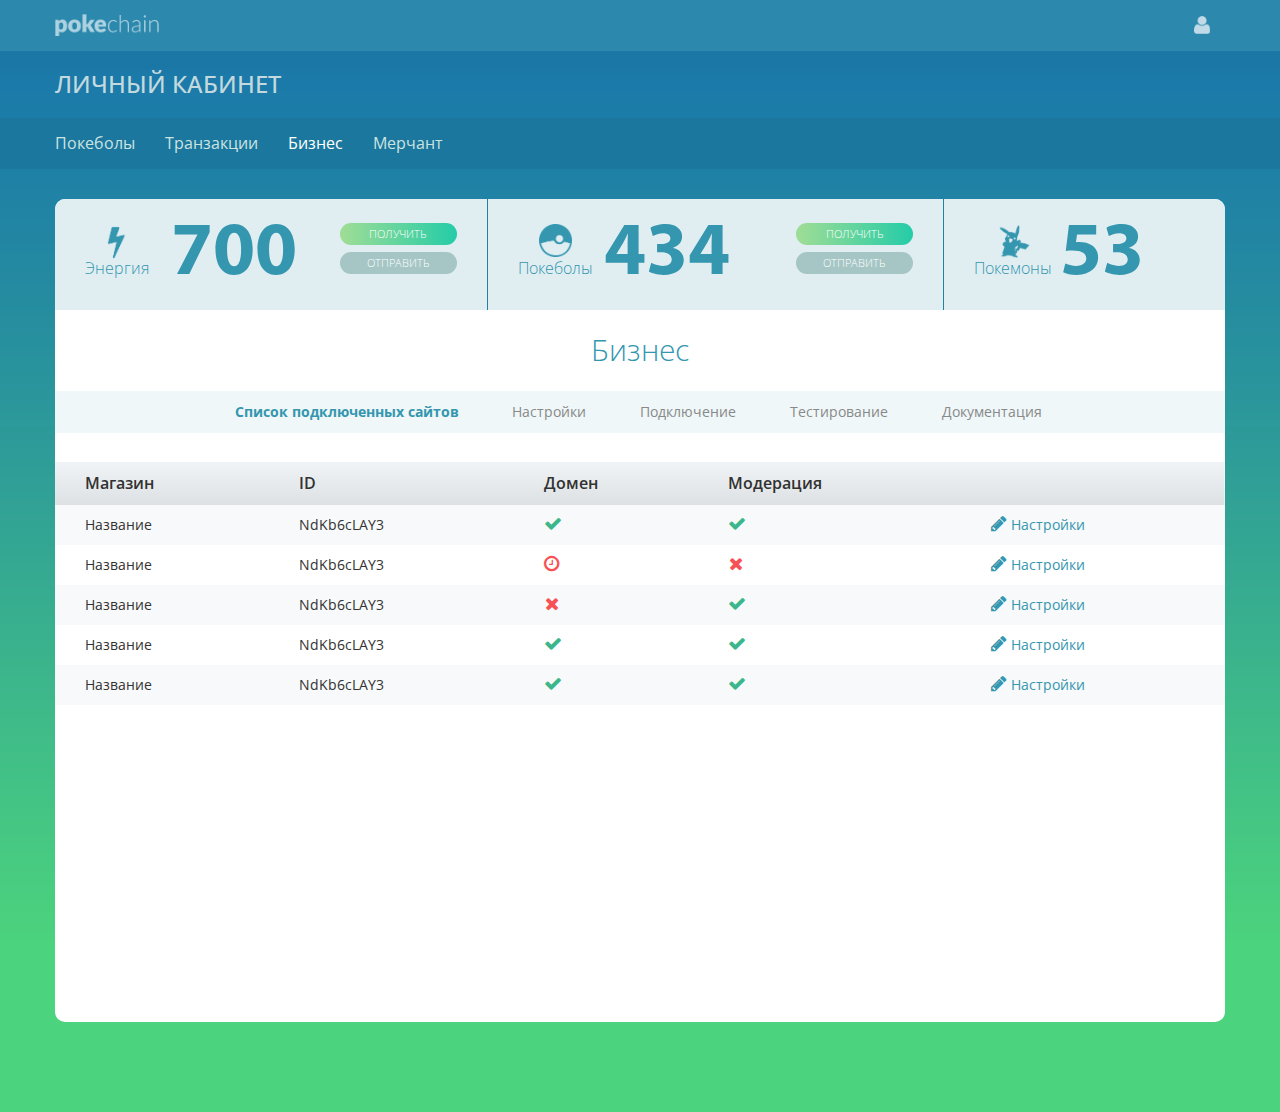
==== buisness.html @ 420d31dc "add to repo" ====
<!DOCTYPE html>
<html lang="ru">
<head>
  <meta charset="utf-8">
  <meta http-equiv="X-UA-Compatible" content="IE=edge">
  <title>Web-page</title>
  <!-- styles -->
  <link href="https://netdna.bootstrapcdn.com/font-awesome/4.3.0/css/font-awesome.min.css" rel="stylesheet" type="text/css" media="all">
  <link rel="stylesheet" type="text/css" href="plugins/SlickSlider/slick/slick.css"/>
  <link href="plugins/BootstrapSelect/bootstrap-select.css" rel="stylesheet">
  <link href="css/bootstrap.css" rel="stylesheet">
  <link href="css/style.css" rel="stylesheet">
  <link href="css/media.css" rel="stylesheet">
  <link href="css/font-awesome.css" rel="stylesheet">
  <link href='https://fonts.googleapis.com/css?family=Open+Sans:300,300italic,800italic,800,700italic,700,600italic,600,400italic,400|Open+Sans+Condensed:300,300italic,700&subset=latin,cyrillic' rel='stylesheet' type='text/css'>
  <!-- scripts -->
  <script src="https://ajax.googleapis.com/ajax/libs/jquery/1.11.2/jquery.min.js"></script>
  <script src="js/bootstrap.js"></script>
  <script src="plugins/SlickSlider/slick/slick.js"></script>
  <script src="plugins/BootstrapSelect/bootstrap-select.js" type="text/javascript"></script>
 
</head>
<body>
  <div class="wrapper">
    <div class="content">
      <div class="navbar navbar-inverse navbar-fixed-top">
        <div class="container">
          <div class="navbar-header">
            <a class="navbar-brand" href="index.html"></a>
            <button type="button" class="navbar-toggle" data-toggle="collapse" data-target="#responsive-menu">
              <span class="icon-bar"></span>
              <span class="icon-bar"></span>
              <span class="icon-bar"></span>
            </button>
          </div>
          <div class="user-nt">
            <a href="#" class="user"></a>
          </div>
          <div class="collapse navbar-collapse" id="responsive-menu">
            <ul class="nav navbar-nav">
              <li class="hidden-sm hidden-md hidden-lg">
                <a href="pokeballs.html">Покеболы</a>
              </li>
              <li class="hidden-sm hidden-md hidden-lg">
                <a href="transactions.html">Транзакции</a>
              </li>
              <li class="hidden-sm hidden-md hidden-lg">
                <a class="active" href="buisness.html">Бизнес</a>
              </li>
              <li class="hidden-sm hidden-md hidden-lg">
                <a href="merchant.html">Мерчант</a>
              </li>
              <hr class="hidden-sm hidden-md hidden-lg">
              <li>
                <a href="conditions.html">Условия</a>
              </li>
              <li>
                <a href="contacts.html">Контакты</a>
              </li>
            </ul>
          </div>

        </div>
      </div>

      <!-- admin-menu -->
     <div class="admin-menu">
        <div class="title-main">
          <div class="container">
            <div class="row">
              <div class="header-cabinet">
                <h1>Личный кабинет</h1>
              </div>
            </div>
          </div>
        </div>

        <div class="bottom-menu-area hidden-xs">
          <div class="container">
            <div class="row">
              <ul>
                <li>
                  <a href="pokeballs.html">Покеболы</a>
                </li>
                <li>
                  <a href="transactions.html">Транзакции</a>
                </li>
                <li>
                  <a class="active" href="buisness.html">Бизнес</a>
                </li>
                <li>
                  <a href="merchant.html">Мерчант</a>
                </li>

              </ul>
            </div>
          </div>
        </div>
      </div>
      <!-- admin-menu -->

      <div class="container">
        <div class="row content-area">
          <!-- main-panel -->
          <div class="main-panel">
             <!-- mobile-only-panel -->
            <div id="mobile-area" class="mobile-area-css no-active-menu hidden-sm hidden-md hidden-lg">
              <ul  class="nav nav-pills">
                <li class="active rty1">
                  <a  href="#1a" data-toggle="tab">
	                  <p class="en1">700</p>
	                  <span>Энергия</span>
                  </a>
                </li>
                <li  class="rty2">
                  <a href="#2a" data-toggle="tab">
	                   <p class="en2">4</p>
	                  <span>Покеболы</span>
                  </a>
                </li>
                <li class="rty3">
                  <a href="#3a" data-toggle="tab"  class="rty3">
	                   <p class="en3">53</p>
	                  <span>Покемоны</span>
                  </a>
                </li>

              </ul>
            </div>
            

            <!-- mobile-only-panel -->
            <!-- desktop-only-panel -->
            <div class="hidden-xs">
              <div class="main-area-1">
                <div class="number-block">
                  <div class="icon-panel energy">
                    <span>Энергия</span>
                  </div>
                  <div class="number">700</div>
                </div>
                <div class="panel-right-buttons">
                  <a href="#" class="button-g" data-toggle="modal" data-target="#energyModalGetSuccess">Получить</a>
                  <a href="#" class="button-n" data-toggle="modal" data-target="#energyModalSendSuccess">Отправить</a>
                </div>
              </div>
              <div class="main-area-2">
                <div class="number-block">
                  <div class="icon-panel poketball">
                    <span>Покеболы</span>
                  </div>
                  <div class="number">434</div>
                </div>
                <div class="panel-right-buttons">
                 <a href="#" class="button-g" data-toggle="modal" data-target="#energyModalGetSuccessP">Получить</a>
                  <a href="#" class="button-n" data-toggle="modal" data-target="#energyModalSendSuccessP">Отправить</a>
                </div>
              </div>
              <div class="main-area-3">
                <div class="number-block">
                  <div class="icon-panel pokemon">
                    <span>Покемоны</span>
                  </div>
                  <div class="number">53</div>
                </div>
              </div>

            </div>
            <!-- desktop-only-panel --> </div>
          <!-- main-panel -->
          <!-- main-content -->
          <div class="main-content">
            <h2>Бизнес</h2>
            <!-- content-page -->
            <div class="content-page-buisness">
              <div class="buisness-panel">
                <div id="tabs-buisness">
                  <ul class="nav nav-tabs">
                    <li class="active">
                      <a  href="#1" data-toggle="tab">Список подключенных сайтов</a>
                    </li>
                    <li>
                      <a href="#2" data-toggle="tab">Настройки</a>
                    </li>
                    <li>
                      <a href="#3" data-toggle="tab">Подключение</a>
                    </li>
                    <li>
                      <a href="#4" data-toggle="tab">Тестирование</a>
                    </li>
                    <li>
                      <a href="#5" data-toggle="tab">Документация</a>
                    </li>
                  </ul>

                  <div class="tab-content ">
                    <div class="tab-pane active" id="1">
                      <div class="table-scroll-mobile">
                        <table class="table sites-tab">
                          <thead>
                            <tr>
                              <th>Магазин</th>
                              <th>ID</th>
                              <th>Домен</th>
                              <th>Модерация</th>
                              <th></th>
                            </tr>
                          </thead>
                          <tbody>
                            <tr>
                              <td>Название</td>
                              <td>NdKb6cLAY3</td>
                              <td> <i class="fa fa-check" aria-hidden="true"></i>
                              </td>
                              <td> <i class="fa fa-check" aria-hidden="true"></i>
                              </td>
                              <td>
                                <a href="#" class="settings">Настройки</a>
                              </td>
                            </tr>
                            <tr>
                              <td>Название</td>
                              <td>NdKb6cLAY3</td>
                              <td>
                                <i class="fa fa-clock-o" aria-hidden="true"></i>
                              </td>
                              <td>
                                <i class="fa fa-times" aria-hidden="true"></i>
                              </td>
                              <td>
                                <a href="#" class="settings">Настройки</a>
                              </td>
                            </tr>
                            <tr>
                              <td>Название</td>
                              <td>NdKb6cLAY3</td>
                              <td>
                                <i class="fa fa-times" aria-hidden="true"></i>
                              </td>
                              <td>
                                <i class="fa fa-check" aria-hidden="true"></i>
                              </td>
                              <td>
                                <a href="#" class="settings">Настройки</a>
                              </td>
                            </tr>
                            <tr>
                              <td>Название</td>
                              <td>NdKb6cLAY3</td>
                              <td>
                                <i class="fa fa-check" aria-hidden="true"></i>
                              </td>
                              <td>
                                <i class="fa fa-check" aria-hidden="true"></i>
                              </td>
                              <td>
                                <a href="#" class="settings">Настройки</a>
                              </td>
                            </tr>
                            <tr>
                              <td>Название</td>
                              <td>NdKb6cLAY3</td>
                              <td>
                                <i class="fa fa-check" aria-hidden="true"></i>
                              </td>
                              <td>
                                <i class="fa fa-check" aria-hidden="true"></i>
                              </td>
                              <td>
                                <a href="#" class="settings">Настройки</a>
                              </td>
                            </tr>
                          </tbody>
                        </table>
                      </div>
                    </div>
                    <div class="tab-pane" id="2">
                      <div class="form-tab">
                        <form action="">
                          <div class="row">

                            <div class="form-area-tag">
                              <div class="col-md-12 col-sm-12 col-xs-12">
                                <label for="">Описание магазина</label>
                                <textarea class="form-control" name="" id="" cols="30" rows="10"></textarea>
                              </div>
                            </div>
                            <div class="form-area-tag">
                              <div class="col-md-6 col-sm-6 col-xs-12">
                                <label for="">Язык</label>
                                <select class="selectpicker form-control">
                                  <option>Русский</option>
                                  <option>English</option>
                                </select>
                              </div>
                            </div>
                            <div class="form-area-tag">
                              <div class="col-md-6 col-sm-6 col-xs-12">
                                <label for="">ID</label>
                                <input type="text" class="form-control"></div>
                            </div>
                            <div class="form-area-tag">
                              <div class="col-md-6 col-sm-6 col-xs-12">
                                <label for="">Название</label>
                                <input type="text" class="form-control"></div>
                            </div>
                            <div class="form-area-tag">
                              <div class="col-md-6 col-sm-6 col-xs-12">
                                <label for="">Секретный ключ</label>
                                <input type="text" class="form-control"></div>
                            </div>
                            <div class="form-area-tag">
                              <div class="col-md-12 col-sm-12 col-xs-12">
                                <label for="">Домен</label>
                                <input type="text" class="form-control"></div>
                            </div>
                            <div class="form-area-tag">
                              <div class="col-md-12 col-sm-12 col-xs-12">
                                <label for="">URL успешной оплаты</label>
                                <input type="text" class="form-control"></div>
                            </div>
                            <div class="form-area-tag">
                              <div class="col-md-12 col-sm-12 col-xs-12">
                                <label for="">URL неуспешной оплаты</label>
                                <input type="text" class="form-control"></div>
                            </div>
                            <div class="form-area-tag">
                              <div class="col-md-12 col-sm-12 col-xs-12">
                                <label for="">URL обраотчика</label>
                                <input type="text" class="form-control"></div>
                            </div>

                            <div class="col-md-12 col-sm-12 col-xs-12">

                              <div class="form-area-buttons">
                                <div class="col-md-12 col-sm-12 col-xs-12">
                                  <button type="submit" class="btn btn-primary">Применить изменения</button>
                                  <button type="submit" class="btn btn-primary">Отмена</button>
                                </div>
                              </div>

                            </div>

                          </div>
                        </form>
                      </div>
                    </div>
                    <div class="tab-pane" id="3">
                      <div class="form-tab">
                        <form action="">
                          <div class="row">
                            <div class="form-area-tag">
                              <div class="col-md-12 col-sm-12 col-xs-12">
                                <h3>Подключение</h3>
                              </div>
                            </div>

                            <div class="form-area-tag">
                              <div class="col-md-12 col-sm-12 col-xs-12">
                                <label for="">
                                  Название
                                  <span>*</span>
                                </label>
                                <input type="text" class="form-control"></div>
                            </div>

                            <div class="form-area-tag">
                              <div class="col-md-12 col-sm-12 col-xs-12">
                                <label for="">
                                  Секретный ключ
                                  <span>*</span>
                                </label>
                                <input type="text" class="form-control"></div>
                            </div>

                            <div class="form-area-tag">
                              <div class="col-md-12 col-sm-12 col-xs-12">
                                <label for="">
                                  Домен
                                  <span>*</span>
                                </label>
                                <input type="text" class="form-control"></div>
                            </div>

                            <div class="form-area-buttons  btn-add-shop">
                              <div class="col-md-12 col-sm-12 col-xs-12">
                                <button type="submit" class="btn btn-primary">+ добавить магазин</button>

                              </div>
                            </div>

                          </div>
                        </form>
                      </div>
                    </div>
                    <div class="tab-pane" id="4">
                      <div class="form-tab">
                        <form action="">
                          <div class="row">
                            <div class="form-area-tag">
                              <div class="col-md-12 col-sm-12 col-xs-12">
                                <h3>Генерация подписи</h3>
                              </div>
                            </div>

                            <div class="form-area-tag">
                              <div class="col-md-6 col-sm-6 col-xs-12">
                                <label for="">
                                  ID
                                  <span>*</span>
                                </label>
                                <input type="text" class="form-control"></div>
                            </div>

                            <div class="form-area-tag">
                              <div class="col-md-6 col-sm-6 col-xs-12">
                                <label for="">
                                  Сумма
                                  <span>*</span>
                                </label>
                                <input type="text" class="form-control"></div>
                            </div>

                            <div class="form-area-tag">
                              <div class="col-md-12 col-sm-12 col-xs-12">
                                <label for="">
                                  Описание платежа
                                  <span>*</span>
                                </label>
                                <input type="text" class="form-control"></div>
                            </div>

                            <div class="form-area-tag form-area-buttons  btn-add-shop">
                              <div class="col-md-6 col-sm-6 col-xs-12">

                                <button type="submit" class="btn btn-primary">Отправить</button>
                              </div>
                            </div>

                            <div class="form-area-tag br-shop">
                              <div class="col-md-12 col-sm-12 col-xs-12">
                                <h3>демонстрация работы вашего магазина</h3>
                              </div>
                            </div>
                            <div class="form-area-tag form-area-buttons  btn-add-shop">
                              <div class="col-md-6 col-sm-6 col-xs-12">

                                <button type="submit" class="btn btn-primary">Отправить</button>
                              </div>
                            </div>
                          </div>
                        </form>
                      </div>
                    </div>

                    <div class="tab-pane" id="5">
                      <div class="form-tab">
                        <form action="">
                          <div class="row">
                            <div class="form-area-tag">
                              <div class="col-md-12 col-sm-12 col-xs-12">
                                <h3>Заголовок h2</h3>
                                <h4>Заголовок h3</h4>
                                <p>Текст. Есть много вариантов Lorem Ipsum, но большинство из них имеет не всегда приемлемые модификации, например, юмористические вставки или слова, которые даже отдалённо не напоминают латынь. Если вам нужен Lorem Ipsum для серьёзного проекта, вы наверняка не хотите какой-нибудь шутки, скрытой в середине абзаца. 
                                </p>
                              </div>
                            </div>

                            <div class="form-area-tag">
                              <div class="col-md-12 col-sm-12 col-xs-12">
                                <h3>Код</h3>
                                <code>
<<span class="pun">?</span>php <br>
$color = "red"; <br>
echo "My car is " . $color . "<br>";
echo "My house is " . $COLOR . "<br>";
echo "My boat is " . $coLOR . "<br>";
?></code>
                              </div>
                            </div>

                          </div>
                        </form>
                      </div>
                    </div>
                  </div>
                </div>
              </div>
            </div>
            <!-- content-page --> </div>
          <!-- main-content --> </div>
      </div>
    </div>
    <div class="footer"></div>

  </div>

  <!-- инициализация скриптов -->
  <script src="js/scripts.js" type="text/javascript"></script>
  <!-- инициализация скриптов -->




  <!-- modal Pokemons -->
  <div class="modal fade" id="ModalPokemons" tabindex="-1" role="dialog" aria-labelledby="ModalPokemons" aria-hidden="true">
    <div class="modal-dialog big-modal">
      <div class="modal-content">
        <div class="modal-header">
          <button type="button" class="close" data-dismiss="modal" aria-hidden="true">&times;</button>
          <h4 class="modal-title" id="myModalLabel">Ваши покемоны</h4>
        </div>
        <div class="modal-body">
          <div class="pokemon-modal-area">
            <ul>
              <li>
                <img src="img/pokemon.png" alt="">
                <p>Pokemon name</p>
              </li>
              <li>
                <img src="img/pokemon.png" alt="">
                <p>Pokemon name</p>
              </li>
              <li>
                <img src="img/pokemon.png" alt="">
                <p>Pokemon name</p>
              </li>
              <li>
                <img src="img/pokemon.png" alt="">
                <p>Pokemon name</p>
              </li>
              <li>
                <img src="img/pokemon-shadow.png" alt=""></li>
              <li>
                <img src="img/pokemon-shadow.png" alt=""></li>
              <li>
                <img src="img/pokemon-shadow.png" alt=""></li>
              <li>
                <img src="img/pokemon-shadow.png" alt=""></li>
              <li>
                <img src="img/pokemon-shadow.png" alt=""></li>
              <li>
                <img src="img/pokemon-shadow.png" alt=""></li>
              <li>
                <img src="img/pokemon-shadow.png" alt=""></li>
              <li>
                <img src="img/pokemon-shadow.png" alt=""></li>
            </ul>
          </div>
        </div>
      </div>
    </div>
  </div>
  <!-- modal Pokemons -->

  <!-- modal получить энергию успешно отправлено -->
  <div class="modal fade" id="energyModalGetSuccess" tabindex="-1" role="dialog" aria-labelledby="energyModalGet" aria-hidden="true">
    <div class="modal-dialog middle-modal">
      <div class="modal-content">
        <div class="modal-header">
          <button type="button" class="close" data-dismiss="modal" aria-hidden="true">&times;</button>
          <h4 class="modal-title" id="myModalLabel">Получить энергию</h4>
        </div>
        <div class="modal-body">
          <form action="">
            <div class="modal-form">
              <h6>Введите 20-значный код</h6>
              <div class="input-modlal-area">
                <input type="text" class="oval-input w100-input" placeholder="ххххх-ххххх-ххххх-ххххх"></div>

              <div class="enter-modal">
                <button class="btn btn-primary">Отправить</button>
              </div>
              <div class="notification-area notification-success">
                <p>
                  Вы получили
                  <span>500</span>
                  энергии
                </p>
              </div>
            </div>
          </form>
        </div>
      </div>
    </div>
  </div>
  <!-- modal получить энергию успешно отправлено -->

  <!-- modal отправить энергию успешно отправлено -->
  <div class="modal fade" id="energyModalSendSuccess" tabindex="-1" role="dialog" aria-labelledby="energyModalSendSuccess" aria-hidden="true">
    <div class="modal-dialog middle-modal">
      <div class="modal-content">
        <div class="modal-header">
          <button type="button" class="close" data-dismiss="modal" aria-hidden="true">&times;</button>
          <h4 class="modal-title" id="myModalLabel">Отправить энергию</h4>
        </div>
        <div class="modal-body">
          <div class="form-merchant">
            <form action="">
              <input type="text" class="form-control" placeholder="Сумма">
              <button class="btn btn-primary">Сгенерировать</button>
              <div class="clearfix"></div>
              <div class="notification-area notification-success">
                <p>Ваш код</p> <strong>ХХХХХ-ХХХХХ-ХХХХХ-ХХХХХ</strong>
              </div>
            </form>
          </div>
        </div>
      </div>
    </div>
  </div>

  <!-- modal отправить энергию  успешно отправлено -->
  
  
  
  
    <!-- modal получить покеболы успешно отправлено -->
  <div class="modal fade" id="energyModalGetSuccessP" tabindex="-1" role="dialog" aria-labelledby="energyModalGetP" aria-hidden="true">
    <div class="modal-dialog middle-modal">
      <div class="modal-content">
        <div class="modal-header">
          <button type="button" class="close" data-dismiss="modal" aria-hidden="true">&times;</button>
          <h4 class="modal-title" id="myModalLabel">Получить покеболы</h4>
        </div>
        <div class="modal-body">
          <form action="">
            <div class="modal-form">
              <h6>Введите 20-значный код</h6>
              <div class="input-modlal-area">
                <input type="text" class="oval-input w100-input" placeholder="ххххх-ххххх-ххххх-ххххх"></div>

              <div class="enter-modal">
                <button class="btn btn-primary">Отправить</button>
              </div>
              <div class="notification-area notification-success">
                <p>
                  Вы получили
                  <span>500</span>
                  покеболов
                </p>
              </div>
            </div>
          </form>
        </div>
      </div>
    </div>
  </div>
  <!-- modal получить покеболы успешно отправлено -->

  <!-- modal отправить покеболы  успешно отправлено -->
  <div class="modal fade" id="energyModalSendSuccessP" tabindex="-1" role="dialog" aria-labelledby="energyModalSendSuccessP" aria-hidden="true">
    <div class="modal-dialog middle-modal">
      <div class="modal-content">
        <div class="modal-header">
          <button type="button" class="close" data-dismiss="modal" aria-hidden="true">&times;</button>
          <h4 class="modal-title" id="myModalLabel">Отправить покеболы</h4>
        </div>
        <div class="modal-body">
          <div class="form-merchant">
            <form action="">
              <input type="text" class="form-control" placeholder="Сумма">
              <button class="btn btn-primary">Сгенерировать</button>
              <div class="clearfix"></div>
              <div class="notification-area notification-success">
                <p>Ваш код</p> <strong>ХХХХХ-ХХХХХ-ХХХХХ-ХХХХХ</strong>
              </div>
            </form>
          </div>
        </div>
      </div>
    </div>
  </div>

  <!-- modal отправить покеболы  успешно отправлено -->
  

  <!-- modal вход -->
  <div class="modal fade" id="enterModal" tabindex="-1" role="dialog" aria-labelledby="enterModal" aria-hidden="true">
    <div class="modal-dialog">
      <div class="modal-content">
        <div class="modal-header">
          <button type="button" class="close" data-dismiss="modal" aria-hidden="true">&times;</button>
          <h4 class="modal-title" id="myModalLabel">Войти</h4>
        </div>
        <div class="modal-body">
          <div class="modal-form">
            <form action="">
              <div class="input-modlal-area">
                <input type="text" class="oval-input" placeholder="Имя"></div>
              <div class="input-modlal-area">
                <input type="password" class="oval-input" placeholder="Пароль"></div>
              <div class="enter-modal">
                <button class="btn btn-primary">Войти</button>
              </div>
            </form>
          </div>
        </div>
      </div>
    </div>
  </div>
  <!-- modal вход -->
</body>
</html>
---- css/style.css ----
@import 'https://fonts.googleapis.com/css?family=Open+Sans:300,300i,400,400i,600,600i,700,700i&subset=cyrillic';

@font-face {
    font-family: "MyriadProBold";
    src: url("../fonts/MyriadProBold/MyriadProBold.eot");
    src: url("../fonts/MyriadProBold/MyriadProBold.eot?#iefix")format("embedded-opentype"),
    url("../fonts/MyriadProBold/MyriadProBold.woff") format("woff"),
    url("../fonts/MyriadProBold/MyriadProBold.ttf") format("truetype");
    font-style: normal;
    font-weight: normal;
}


/* bootstrap hack:fix content width inside hidden tabs */
.tab-content > .tab-pane:not(.active), 
.pill-content > .pill-pane:not(.active) {
  display: block;
  height: 0;
  overflow-y: hidden;
} /* bootstrap hack end */


::-webkit-input-placeholder {color:#848484 !important;}
::-moz-placeholder          {color:#848484 !important;}/* Firefox 19+ */
:-moz-placeholder           {color:#848484 !important;}/* Firefox 18- */
:-ms-input-placeholder      {color:#848484 !important;}

* {
    position: relative;
    margin: 0;
    padding: 0;
}

a:focus {
    outline: none;
}

textarea{
    max-width: 100%;
}

.text-right{
    text-align: right;
}

table{
    width: 100%;
}

label span{
    color: #f85155;
}

html,
body {
  height: 100%;
}
.wrapper {
  position: relative;
  min-height: 100%;
}
.content {
  padding-bottom: 90px;
}
.footer {
  position: absolute;
  left: 0;
  bottom: 0;
  width: 100%;
  height: 80px;
}


.left-panel {
    background: #f0f0f0;
    width: 247px;
    position: fixed;
    vertical-align: top;
    padding: 0 0 67px;
    z-index: 300;
    top: 0;
    height: 100%;
}


ul.pagination-area  {
    padding: 0;
    margin: 0;
    list-style: none;
    text-align: center;
    display: block;
    font-size: 0; 
    float: none;
}

.pagination-area li {
    padding: 3px 8px;
    margin: 0 0px;
    font-size: 16px;
    display: inline-block;
    vertical-align: middle;
    color: #7d7d7d;
    float: none;
    border-radius: 5px;
}

ul.pagination-area {
    margin-top: 10px;
}


.pagination-area li.active{
    background: #eeeeee;
    font-weight: 600;
}

.all-icons i {
    margin-left: -5px;
}

.pagination-area li a{
     color: #7d7d7d;
}


.navbar-inverse {
    background-color: #2d88ae;
    border-color: #2d88ae;
}

.navbar-brand{
    width: 104px;
    height: 22px;
    background: url(../img/logo.png) 0 0 no-repeat;
    background-size: contain;
}

li{
    list-style: none;

}

body{
background: url(../img/bg.png) 0 0 repeat-x;
}


html, body{
    height: 100%;
    font-family: 'Open Sans', sans-serif !important;

}

a.navbar-brand {
    margin-top: 14px;
}


.header-cabinet h1{
    text-transform: uppercase;
    font-size: 24px;
    color: #c3d9de;
}

.header-cabinet {
    margin-top: 0;
    margin-bottom: 21px;
}

.content {
    padding-top: 51px;
}

.bottom-menu-area li{
    float: left;
    color: #fff;
}

.bottom-menu-area li a{
    color: #cbe4e2;
}

.bottom-menu-area ul {
    padding-left: 0;
}

.bottom-menu-area ul li{
    margin-right: 30px;
}

.navbar-nav {
    float: right;
    margin: 0;
}

.navbar-inverse .navbar-nav > li > a {
    color: #fff;
    text-transform: uppercase;
}

body .navbar-fixed-top .user {
    width: 16px;
    height: 18px;
    background: url(../img/user.png) 0 0 no-repeat;
    margin-top: 16px;
    margin-left: 20px;
    background-size: cover;
    display: block;
    padding: 0;
}

.bottom-menu-area {
    background: #1b779d;
    padding: 14px;
    font-size: 16px;
    margin-bottom: 30px;
}

a{
	text-decoration: none !important;
}

a:hover{
	opacity: 0.7;
}

.content-area {
    background: #fff;
    border-radius: 10px;
    margin-top: 0px;
    padding-bottom: 35px;
}

.bottom-menu-area li a.active{
color: #fff;
}

.main-panel {
    background: #e0eef2;
    border-radius: 10px 10px 0 0;
    overflow: hidden;
}

.icon-panel {
    font-size: 16px;
    font-weight: 300;
    float: left;
    margin-top: 28px;
    color: #3496AF;
}
.icon-panel span{
      width: 79px;
    overflow: hidden;
    text-overflow: ellipsis;
    white-space: nowrap;
    display: block;  
}


.energy:before {
    content: '';
    position: absolute;
    background: url(../img/p1.png) 0 0 no-repeat;
    width: 33px;
    height: 38px;
    background-size: contain;
    margin-top: -31px;
    margin-left: 15px;
}

.poketball:before {
    content: '';
    position: absolute;
    background: url(../img/p2.png) 0 0 no-repeat;
    width: 33px;
    height: 36px;
    background-size: contain;
    margin-top: -33px;
    margin-left: 21px;
}

.pokemon:before {
    content: '';
    position: absolute;
    background: url(../img/p3.png) 0 0 no-repeat;
    width: 33px;
    height: 38px;
    background-size: contain;
    margin-top: -32px;
    margin-left: 24px;
}

.main-area-1, .main-area-2, .main-area-3{
    padding: 30px;
    float: left;
}

.main-area-1 {
    width: 37%;
    border-right: 1px solid #1f82a5;
}

.main-area-2 {
    width: 39%;
    border-right: 1px solid #1f82a5;
}

.number {
    font-size: 76px;
    font-family: "MyriadProBold";
    color: #3496af;
    float: left;
    margin-top: -28px;
    margin-left: 7px;
    height: 77px;
}

.number-block{
    float: left;
}

.panel-right-buttons .button-g {
    width: 117px;
    height: 22px;
    background-color: #3BA18B;
    background-image: -moz-linear-gradient(left, #A0DD95 0%, #24CCA8 100%);
    background-image: -o-linear-gradient(left, #A0DD95 0%, #24CCA8 100%);
    background-image: -webkit-linear-gradient(left, #A0DD95 0%, #24CCA8 100%);
    background-image: linear-gradient(to right, #A0DD95 0%, #24CCA8 100%);
    -moz-border-radius: 11px;
    -webkit-border-radius: 11px;
    border-radius: 11px;
    display: block;
    font-size: 11px;
    color: #fff;
    text-transform: uppercase;
    text-align: center;
    font-weight: 300;
    padding: 0 !important;
    margin: 0 !important;
    line-height: 21px;
}

.panel-right-buttons .button-n {
    width: 117px;
    height: 22px;
    background-color: #a5c6c5;
    -moz-border-radius: 11px;
    -webkit-border-radius: 11px;
    border-radius: 11px;
    display: block;
    font-size: 11px;
    color: #fff;
    text-transform: uppercase;
    text-align: center;
    font-weight: 300;
    padding: 0 !important;
    margin: 0 !important;
    line-height: 21px;
}

.panel-right-buttons{
    float: right;
}

.panel-right-buttons .button-g {
    margin-bottom: 7px !important;
    margin-top: -6px !important;
}

.main-content h2 {
    font-size: 30px;
    color: #3496af;
    text-align: center;
    font-weight: 300;
}



.button-g-big{
  width: 241px;
height: 42px;
background-color: #E2F1F0;
background-image: -moz-linear-gradient(left, #A0DD95 0%, #24CCA8 100%);
background-image: -o-linear-gradient(left, #A0DD95 0%, #24CCA8 100%);
background-image: -webkit-linear-gradient(left, #A0DD95 0%, #24CCA8 100%);
background-image: linear-gradient(to right, #A0DD95 0%, #24CCA8 100%);
-moz-border-radius: 20px;
-webkit-border-radius: 20px;
border-radius: 20px;
    display: block;
    font-size: 16px;
    color: #fff;
    text-transform: uppercase;
    text-align: center;
    font-weight: 300;
    padding: 0 !important;
    margin: 0 auto !important;
    line-height: 38px; 
    cursor: pointer; 
}


.button-g-big:hover, .button-g-big:focus{
    color: #fff;
}


.content-area{
    min-height: 823px;
}

.bottom-menu-area ul li:last-child{
    margin-right: 0;
}

.navbar-inverse .navbar-collapse, .navbar-inverse .navbar-form{
    float: right;
}


.user-nt {
    float: right;
}

.slick-slide{
    outline: none;
}

.main-content h2 {
    margin-top: 23px;
}


.bootstrap-select.btn-group .dropdown-toggle .caret {
    right: -9px;
    margin-top: -2px;
}

.form-control{
    background-color: #E0EFF1;
-moz-border-radius: 5px;
-webkit-border-radius: 5px;
border-radius: 5px;
-moz-box-shadow: inset -0.2px 1px 1px rgba(0, 0, 0, 0.18);
-webkit-box-shadow: inset -0.2px 1px 1px rgba(0, 0, 0, 0.18);
box-shadow: inset -0.2px 1px 1px rgba(0, 0, 0, 0.18);
}


.navbar-inverse .navbar-nav > .active > a, .navbar-inverse .navbar-nav > .active > a:hover, .navbar-inverse .navbar-nav > .active > a:focus {
    background-color: inherit;
}

label {
    color: #898989;
    font-weight: 500;
}

.btn-default {
    color: #333333;
    background-color: #ffffff;
    border-color: #cccccc;
    background-color: #E0EFF1;
    -moz-border-radius: 5px;
    -webkit-border-radius: 5px;
    border-radius: 5px;
    -moz-box-shadow: inset -0.2px 1px 1px rgba(0, 0, 0, 0.18);
    -webkit-box-shadow: inset -0.2px 1px 1px rgba(0, 0, 0, 0.18);
    box-shadow: inset -0.2px 1px 1px rgba(0, 0, 0, 0.18);
}


.btn-primary{
    outline: none !important; 
}


.btn-primary {
    color: #ffffff;
    background-color: #428bca;
    border-color: #357ebd;
    width: 250px;
    height: 38px;
    background-color: #E0EFF1;
    background-image: -moz-linear-gradient(left, #A0DD95 0%, #24CCA8 100%);
    background-image: -o-linear-gradient(left, #A0DD95 0%, #24CCA8 100%);
    background-image: -webkit-linear-gradient(left, #A0DD95 0%, #24CCA8 100%);
    background-image: linear-gradient(to right, #A0DD95 0%, #24CCA8 100%);
    border: 0;
    text-transform: uppercase;
    font-size: 14px;
    border-radius: 20px;
    margin-bottom: 15px;
}

.btn-primary:hover{
    opacity: 0.8;
}


.navbar-inverse .navbar-nav > li > a {
    color: #b1cddc;
    text-transform: uppercase;
}

.bottom-menu-area li a:hover, .navbar-inverse .navbar-nav > li > a:hover{
    opacity: 1;
    color: #fff;
}

/* content-page-success */

.content-page-success h3 {
    font-size: 36px;
    color: #3496af;
    font-weight: 700;
    margin-top: 50px;
    margin-bottom: 15px;
}

.content-page-success {
    text-align: center;
}

.content-page-success .icon-clock {
    width: 53px;
    height: 53px;
    background: url(../img/clock.png) 0 0 no-repeat;
    background-size: contain;
    margin: 0 auto;
    margin-bottom: 44px;
    margin-top: 33px;
}


/* content-page-pokeballs */

.content-page-pokeballs .poke-area ul{
    padding: 0;
    margin: 0;
    list-style: none;
    text-align: center;
    display: block;
    font-size: 0;
}

.content-page-pokeballs .poke-area ul li {
    padding: 0px;
    margin: 0 0px;
    display: inline-block;
    vertical-align: middle;
}

.pokeball-active-area, .pokeball-no-active-area {
    padding: 18px;
    margin: 6px;
    border: 1px solid #fff; 
}

.pokeball-active-area{
    cursor: pointer;
}

.poke-area {
    margin-top: 15px;
}

.pokeball-active-area:hover{
border: 1px solid #36cea5; 
border-radius: 20px;
}


/* content-page-buisness */

.buisness-panel ul.nav.nav-tabs {
    background: #eff7f8;
    border: 0;
     padding: 0;
    margin: 0;
    list-style: none;
    text-align: center;
    display: block;
    font-size: 0;
    float: none;
}

.buisness-panel ul.nav.nav-tabs li {
    padding: 0px;
    margin: 0 10px;
    display: inline-block;
    vertical-align: middle;
    float: none !important;
    font-size: 14px;
    background: none !important;
}

.buisness-panel ul.nav.nav-tabs li a{
    color: #898989;
}


.buisness-panel .nav-tabs > li.active > a, .buisness-panel .nav-tabs > li.active > a:hover, .buisness-panel .nav-tabs > li.active > a:focus {
    color: #555555;
    background: none;
    border: 0;
    border-bottom-color: transparent;
    cursor: default;
    color: #3496af !important;
    font-weight: bold;
}

.buisness-panel .nav-tabs > li > a:hover{
    background: none !important;
    border: 1px solid #eff7f8 !important;
    opacity: 1 !important;
}

.buisness-panel .nav-tabs > li > a:focus{
    background: none !important;
}

.buisness-panel .nav-tabs > li.active > a:hover{
   border: 0 !important;
}

.buisness-panel {
    margin-top: 25px;
}

table.table.sites-tab {
    margin-top: 29px;
}

table.table.sites-tab thead {
    background: #f1f4f6;
    background: -moz-linear-gradient(top, #f1f4f6 0%, #dde1e3 100%);
    background: -webkit-linear-gradient(top, #f1f4f6 0%,#dde1e3 100%);
    background: linear-gradient(to bottom, #f1f4f6 0%,#dde1e3 100%);
    filter: progid:DXImageTransform.Microsoft.gradient( startColorstr='#f1f4f6', endColorstr='#dde1e3',GradientType=0 );
}

.table > thead > tr > th{
    border: 0;
}

table.table.sites-tab th {
    font-size: 16px;
    font-weight: 600;
    color: #323232;
}

table.table.sites-tab i.fa.fa-check {
    font-size: 18px;
    color: #3cb68b;
}

table.table.sites-tab i.fa.fa-times {
    font-size: 18px;
    color: #f85155;
    margin-left: 1px;
}

table.table.sites-tab i.fa.fa-clock-o {
    font-size: 18px;
    color: #f85155;
}

table.table.sites-tab th, table.table.sites-tab td {
    padding-left: 30px;
    border: 0;
    padding-top: 10px;
    padding-bottom: 10px;
}

table.table.sites-tab tbody tr{
    background: #f7f9fa;
}

table.table.sites-tab tbody tr:nth-child(2n) {
    background: #fff;
   } 

a.settings {
    color: #3496af;
    padding-left: 20px;
}

a.settings:before {
    position: absolute;
    font-size: 18px;
    font-family: FontAwesome;
    content: "\f040";
    margin-top: -3px;
    margin-left: -20px;
    color: #3496af;
}

.table-scroll-mobile {
    overflow: auto;
}

.form-tab{
    width: 100%;
    max-width: 540px;
    margin: 0 auto;
    margin-top: 10px;
}

.dropdown-menu > li > a {
    color: #555555;
}

.btn-default {
    color: #898989;
}

.form-area-tag label {
    margin-top: 15px;
}

.form-area-buttons .btn-primary:first-child{
  float: left;
}

.form-area-buttons .btn-primary:last-child{
    background-image: none;
    background-color: #a5c6c5;
    float: right;
}

.form-area-buttons{
    margin-top: 25px;
}

.form-tab h3{
    text-align: left;
    color: #456770;
    font-weight: 700;
    font-size: 16px;
    text-transform: uppercase;
}

body .form-area-buttons.btn-add-shop button{
      background-image: -moz-linear-gradient(left, #A0DD95 0%, #24CCA8 100%) !important;
    background-image: -o-linear-gradient(left, #A0DD95 0%, #24CCA8 100%) !important;
    background-image: -webkit-linear-gradient(left, #A0DD95 0%, #24CCA8 100%) !important;
    background-image: linear-gradient(to right, #A0DD95 0%, #24CCA8 100%) !important;
    float: none !important;
    margin-top: 25px;
}


.xs-br{
	display: none;
}

.form-area-buttons button.btn.btn-primary {
    border-radius: 45px;
}

.form-area-buttons.btn-add-shop {
    width: 275px;
    margin: 0 auto;
}

.form-area-tag.form-area-buttons.btn-add-shop {
    float: left;
}

.br-shop.form-area-tag h3 {
    margin-top: 25px;
    margin-bottom: 0;
}

.form-area-tag h4 {
    font-size: 16px;
    color: #5bd3a0;
    font-weight: 700;
    margin-top: 15px;
}

.form-area-tag p {
    color: #939393;
    font-size: 16px;
    margin-top: 15px;
}

code {
    padding: 2px 4px;
    font-size: 90%;
    color: #fff;
    background-color: #456770;
    border-radius: 4px;
    width: 100%;
    display: block;
    padding: 14px;
}

.filtr-left{
    float: left;
}
.filtr-right{
    float: right;
}

.filtr-area{
      margin-top: 18px;
    overflow: hidden;
    background: #eeeeee;
    border-radius: 10px;
    padding: 20px;
}

.filtr-left input{
    outline: none !important;
}

.filtr-left input {
    border-radius: 11px;
    border: 0;
    padding: 3px;
    width: 218px;
    margin-left: 17px;
    margin-right: 6px;
    padding-left: 15px;
}

.filtr-left span {
    font-size: 16px;
    color: #323232;
}

.filtr-right {
    font-size: 16px;
}

.filtr-right, .filtr-left span{
    font-style: italic;
    color: #323232;
}

.filtr-right a {
    color: #1d7ea7;
    text-decoration: underline !important;
    padding-left: 8px;
    font-weight: 600;
    font-style: normal;
}

.filtr-right a:hover{
  text-decoration: none !important;   
}

.filtr-left button {
    width: 121px;
    height: 27px;
    background-color: #FFF;
    background-image: -moz-linear-gradient(left, #A0DD95 0%, #24CCA8 100%);
    background-image: -o-linear-gradient(left, #A0DD95 0%, #24CCA8 100%);
    background-image: -webkit-linear-gradient(left, #A0DD95 0%, #24CCA8 100%);
    background-image: linear-gradient(to right, #A0DD95 0%, #24CCA8 100%);
    -moz-border-radius: 11px;
    -webkit-border-radius: 11px;
    border-radius: 11px;
    border: 0;
    color: #fff;
    font-size: 16px;
    line-height: 5px;
    font-weight: 500;
     outline: none !important;
}




/* content-page-transactions */

table.table.sites-tab .green{
font-size: 16px;
font-weight: 600;
color: #3cb68b;
}

table.table.sites-tab .red{
font-size: 16px;
font-weight: 600;
color: #f8566d;
}

.small-red{
    color: #f8566d;
}

.transaction-tab th:nth-child(2){
    min-width: 280px;
}

.transaction-tab th:nth-child(3){
    min-width: 165px;
}

.filtr-left button:hover{
    opacity: 0.8;
}


/* merchant-code */

.content-page-code h5 {
    text-align: center;
    font-size: 16px;
    color: #1c789c;
    margin-top: 20px;
    margin-bottom: 20px;
}

.content-page-code ul{
    padding: 0;
    margin: 0;
    list-style: none;
    text-align: center;
    display: block;
    font-size: 0;
}

.content-page-code ul li{
    padding: 0px;
    margin: 0 0px;
    display: inline-block;
    vertical-align: middle;
    font-size: 16px;
    float: none;
}

.content-page-code li:first-child a {
    border-radius: 20px 0 0 20px;
}

.content-page-code li:last-child a{
    border-radius: 0 20px 20px 0;
}

.content-page-code a {
    /* Permalink - use to edit and share this gradient: http://colorzilla.com/gradient-editor/#f1f8fa+0,d3e8ee+100 */
background: #f1f8fa; /* Old browsers */
background: -moz-linear-gradient(top, #f1f8fa 0%, #d3e8ee 100%); /* FF3.6-15 */
background: -webkit-linear-gradient(top, #f1f8fa 0%,#d3e8ee 100%); /* Chrome10-25,Safari5.1-6 */
background: linear-gradient(to bottom, #f1f8fa 0%,#d3e8ee 100%); /* W3C, IE10+, FF16+, Chrome26+, Opera12+, Safari7+ */
filter: progid:DXImageTransform.Microsoft.gradient( startColorstr='#f1f8fa', endColorstr='#d3e8ee',GradientType=0 ); /* IE6-9 */
}

.content-page-code ul li a{
    border: 1px solid #3496af;
}

.nav-pills > li.active > a, .nav-pills > li.active > a:hover, .nav-pills > li.active > a:focus {
    background-image: none !important;
}

.nav-pills > li.active > a, .nav-pills > li.active > a:hover, .nav-pills > li.active > a:focus {
    color: #ffffff;
    background-color: #3496af;
    opacity: 1 !important;
}

.content-page-code ul li a {
    border: 1px solid #3496af;
    color: #1c789c;
}

.content-page-code ul li a span{
font-style: italic;
font-size: 14px;
}

.enter-site{
    font-weight: normal;
    text-decoration: underline;
}

.nav > li > a:hover{
    opacity: 1 !important;
}

.enter-site:hover{
text-decoration: none;
}


div#merchant-tabs p {
    text-align: center;
    color: #5b5b5b;
    margin-top: 50px;
    font-size: 16px;
}

.top-merchant-area .btn {
    font-size: 16px;
    height: 42px;
    margin-top: 15px;
    float: right;
}

.form-merchant input {
    border: 0;
    border-radius: 50px;
    box-shadow: none;
    font-size: 24px;
    height: 40px;
    padding-top: 5px;
    text-align: center;
    padding: 0;
    padding-bottom: 3px;
}

.form-merchant input{
    width: 63%;
    float: left;
}

.form-merchant {
    max-width: 560px;
    margin: 0 auto;
}

.form-merchant button {
    width: 34%;
    float: right;
    font-size: 16px;
    height: 40px;
}

.modal-header .close {
    background: url(../img/close.png) 0 0 no-repeat;
    background-size: contain;
    font-size: 0;
    width: 50px;
    height: 50px;
    opacity: 1;
    outline: none;
    position: absolute;
    z-index: 99;
    right: 18px;
    margin-top: 2px;
}

.modal-header .close:hover{
    opacity: 0.8;
}

.modal-header {
    background: #e2f1f0;
    border: 0;
    border-radius: 20px 20px 0 0;
    padding-top: 25px;
    padding-bottom: 25px;
}

.modal-content{
       border-radius: 20px;
}

.modal-title {
    margin: 0;
    line-height: 1.42857143;
    font-size: 36px;
    text-align: center;
    font-weight: 300;
    color: #3496af;
    padding-left: 0;
    padding-right: 0;
}

.oval-input{
    border: 0;
    border-radius: 50px;
    box-shadow: none;
    font-size: 18px;
    height: 42px;
    padding-top: 0;
    text-align: center;
    width: 285px;
background-color: #E2F1F0;
-moz-border-radius: 20px;
-webkit-border-radius: 20px;
border-radius: 20px;
outline: none;
    margin: 25px auto;
    display: block;
}


.enter-modal button {
    margin: 0 auto;
    display: block;
    width: 160px;
    height: 42px;
    font-size: 16px;
    margin-bottom: 50px;
}



/* merchant-page */

.top-merchant-area{
    background: #f5f5f5;
    padding: 30px;
    border-radius: 10px;
    max-width: 920px;
    margin: 0 auto;
}

.merchant-padding {
    color: #404141;
}

.merchant-padding {
    margin-top: 15px;
}

.top-merchant-area {
    margin-top: 45px;
}

.bottom-merchant-area{
    background: #f5f5f5;
    padding: 0px;
    border-radius: 10px;
    max-width: 920px;
    margin: 0 auto;  
}

.merchant-padding table thead tr th {
    padding: 20px 30px;
    border-bottom: 1px solid #fff;
}

.merchant-padding table tbody tr td{
     padding: 20px 30px;
    border-bottom: 1px solid #fff;
}

.merchant-page + .content-page-code h5{
    font-weight: bold;
    font-size: 18px;
    color: #404141;
    margin-top: 50px;
}

.merchant-padding th:first-child{
    width: 70%;
}

.top-merchant-area strong{
    clear: both;
    display: block;
    color: #404141;
    font-size: 16px;
}

.top-merchant-area p{
    color: #404141;
    margin-bottom: 0;
    margin-top: 3px;
    font-size: 16px;  
}

.top-merchant-area p i{
    font-size: 18px;
}



/* modals */

.modal .form-merchant {
    margin-top: 30px;
}

.modal .form-merchant input{
font-size: 18px;
text-align: left;
padding-left: 20px;
}


.modal-body {
    overflow: hidden;
}



.notification-success{
color: #82ea7e;
border: 1px solid #82ea7e;
border-radius: 15px;
padding: 15px 20px;
}

.notification-area{
    margin-top: 30px;
}

.notification-success p {
    text-align: center;
    color: #45af80;
    font-size: 18px;
    margin-top: 5px;
    margin-bottom: 5px;
}

.notification-success strong {
    padding-bottom: 5px;
}

.notification-success strong{
    display: block;
    text-align: center;
    font-weight: 900;
    color: #45af80;
    font-size: 24px;
}

.modal .form-merchant {
    padding-bottom: 40px;
}

.notification-error{
  color: #f8303a;
border: 1px solid #f8303a;
border-radius: 15px;
padding: 15px 50px;  
}

.notification-error:before {
    position: absolute;
    content: '';
    background: url(../img/error.png) 0 0 no-repeat;
    width: 35px;
    height: 35px;
    background-size: contain;
    left: 12px;
    margin-top: -5px;
}

.notification-error p{
        font-size: 16px;
        text-align: center;
}

.notification-error strong{
    text-align: center;
    color: #f8303a;
    font-size: 16px;
    display: block;
    font-weight: normal;
}




.pokemon-modal-area ul{
    padding: 0;
    margin: 0;
    list-style: none;
    text-align: center;
    display: block;
    font-size: 0;
}

.pokemon-modal-area ul li {
    padding: 0px;
    margin: 0 0px;
    display: inline-block;
    vertical-align: top;
    font-size: 16px;
    float: none;
    width: 162px;
    margin-bottom: 30px;
}

.big-modal .modal-body {
    padding-top: 47px;
    padding-bottom: 25px;
}

.pokemon-modal-area ul li img{
    display: block;
    margin: 0 auto;
}

.pokemon-modal-area ul li p{
    text-align: center;
}

.modal-form h6{
    text-align: center;
    font-size: #5b5b5b;
    font-size: 18px;
}

.modal-form .w100-input{
    width: 100%;
}

.modal-dialog.middle-modal .modal-form {
    max-width: 560px;
    margin: 0 auto;
}

.modal-dialog.middle-modal .modal-form {
    padding-bottom: 40px;
}

.notification-success span{
    font-weight: bold;
}

.modal-dialog.middle-modal button.btn.btn-primary {
    margin-bottom: 0;
}

ul.nav.navbar-nav li {
    opacity: 0;
}
---- css/media.css ----
@media screen and (min-width: 1200px) { 
.top-merchant-area strong, .top-merchant-area p {
    max-width: 368px;
    overflow: hidden;
    text-overflow: ellipsis;
    white-space: nowrap;
}

.merchant-page .content-page-success {
    position: absolute;
    left: 0;
    right: 0;
    margin-top: 20%;
}
}


@media screen and (min-width: 768px) and (max-width: 1199px) { 
.number {
    font-size: 42px;
    font-family: "MyriadProBold";
    color: #3496af;
    float: left;
    margin-top: -10px;
    margin-left: 1px;
    height: 55px;
}

.top-merchant-area strong, .top-merchant-area p {
    max-width: 268px;
    overflow: hidden;
    text-overflow: ellipsis;
    white-space: nowrap;
}

.buisness-panel ul.nav.nav-tabs li a {
    color: #898989;
    font-size: 13px;
    margin-left: -14px;
    margin-right: -14px;
}

}

@media screen and (min-width: 768px) and (max-width: 991px) { 
.main-area-1, .main-area-2, .main-area-3 {
    padding: 12px;
    float: left;
}

.panel-right-buttons {
    width: 100%;
}

.panel-right-buttons .button-g, .panel-right-buttons .button-n {
    float: left;
    margin: 0 !important;
}

.panel-right-buttons .button-g{
	    margin-right: 10px !important;
}
.panel-right-buttons {
    margin-top: 6px;
}

}


@media screen and (max-width: 767px) { 
.content-area{
	border-radius: 0;
	margin-top: 0;
	min-height: auto !important;
}


.header-cabinet h1 {
    margin-left: 15px;
    margin-right: 15px;
}

a.navbar-brand {
    margin-top: 14px;
    margin-left: 15px;
}

html, body, .wrapper{
	height: auto !important;
}

.footer {
    position: absolute;
    left: 0;
    bottom: 0;
    width: 100%;
    height: 90px;
    background: #fff;
}

html, body{
	background: #fff;
}

.title-main {
    background: none;
}

.bottom-menu-area ul li {
    margin-right: 20px;
}

.navbar-inverse .navbar-toggle {
    border-color: #2d88ae;
}

.navbar-inverse .navbar-toggle:hover, .navbar-inverse .navbar-toggle:focus {
    background-color: inherit;
}

.navbar-inverse .navbar-collapse, .navbar-inverse .navbar-form{
border-color: #AFD3E0;
}


body .navbar-fixed-top .user {
    width: 26px;
    height: 28px;
    background: url(../img/user.png) 0 0 no-repeat;
    margin-top: 16px;
    margin-left: 20px;
    background-size: cover;
    display: block;
    padding: 0;
    position: absolute;
    top: -57px;
    right: 0px;
}

.navbar-nav {
    float: left;
    margin: 0;
    width: 100%;
}

:focus{
	outline: none !important;
}

div#responsive-menu {
    width: 110%;
    float: left;
    text-align: left;
    padding: 0;
    padding-right: 0px;
}

ul.slick-dots{
	display: none !important;
}

.navbar hr {
    margin-top: 1px;
    margin-bottom: 2px;
    border: 0;
    border-top: 1px solid #AFD3E0;
}

.number-block{
	padding: 0;
	margin: 0;
	list-style: none;
	float: none;
	text-align: center;
	display: block; 
	font-size: 0; 
}

button.slick-prev.slick-arrow {
    position: absolute;
    left: -1px;
    top: 50%;
    font-size: 0;
    width: 40px;
    height: 40px;
    background-size: contain;
    border: 0;
    margin-top: -10px;
    border-radius: 50px;
    z-index: 9;
    background: none;
    border: 0;
}

button.slick-prev.slick-arrow:before {
    position: absolute;
    font-size: 33px;
    font-family: FontAwesome;
    content: "\f0d9";
    margin-top: -22px;
    margin-left: -2px;
    color: #2ACDA7;
}

button.slick-next.slick-arrow:before {
    position: absolute;
    font-size: 33px;
    font-family: FontAwesome;
    content: "\f0da";
    margin-top: -22px;
    margin-left: -8px;
    color: #2ACDA7;
}

button.slick-next.slick-arrow {
    position: absolute;
    right: 2px;
    top: 50%;
    font-size: 0;
    width: 40px;
    height: 40px;
    background-size: contain;
    border: 0;
    margin-top: -10px;
    border-radius: 50px;
    z-index: 9;
    background: none;
    border: 0;
}

.main-panel {
    background: #e0eef2;
    border-radius: 0;
    overflow: hidden;
    padding-bottom: 28px;
}

.mobile-area-css .nav-pills > li.active > a, .mobile-area-css .nav-pills > li.active > a:hover, .mobile-area-css .nav-pills > li.active > a:focus{
	border-radius: 0;
}

.mobile-area-css .nav-pills > li {
    width: 33.3% !important;
    margin: 0 !important;
}

.main-panel{
	padding-bottom: 0 !important;
}

.main-panel .slider {
    margin-bottom: 25px;
}

.mobile-area-css .tab-content.clearfix{
	background: #fff !important;
}

.poketball:before {
    margin-left: -15px;
}

.energy:before {
    margin-left: -15px;
}

.pokemon:before {
    margin-left: -12px;
}

.number {
    padding: 10px;
    margin: 0 20px;
    display: inline-block;
    vertical-align: middle;
    float: none;
    margin-top: -26px;
}

.icon-panel {
    padding: 10px;
    margin: 0 20px;
    display: inline-block;
    vertical-align: middle;
    float: none;
    margin-top: 50px;
}

.panel-right-buttons {
    float: none;
    width: 300px;
    margin: 0 auto;
}

.panel-right-buttons .button-g {
    float: left;
    margin: 0 !important;
    width: 140px;
    height: 30px;
    border-radius: 20px;
    font-size: 15px;
    line-height: 30px;
    font-weight: normal;
}

.panel-right-buttons .button-n {
    float: right;
        margin: 0 !important;
    width: 140px;
    height: 30px;
    border-radius: 20px;
     font-size: 15px;
    line-height: 30px;
    font-weight: normal;
}

.mobile-energy-script2 h2 {
    margin-bottom: 25px;
}

.mobile-energy-script2 .form-merchant input {
    width: 100%;
    z-index: 99;
    text-align: left;
    padding-left: 20px;
    margin-bottom: 24px;
}

.mobile-energy-script2 button {
    z-index: 99;
    margin: 0 auto;
    float: none;
    display: block;
    margin-top: 24px !important;
    clear: both;
    width: 159px !important;
    font-size: 16px !important;
}


.mobile-energy-script-poket2 h2 {
    margin-bottom: 25px;
}

.mobile-energy-script-poket2 .form-merchant input {
    width: 100%;
    z-index: 99;
    text-align: left;
    padding-left: 20px;
    margin-bottom: 24px;
}

.mobile-energy-script2{
	display: none;
}

.mobile-energy-script-poket2 button {
    z-index: 99;
    margin: 0 auto;
    float: none;
    display: block;
    margin-top: 24px !important;
    clear: both;
    width: 159px !important;
    font-size: 16px !important;
}

.mobile-energy-script h6{
	color: #848484;
}

.mobile-energy-script-poket, .mobile-energy-script-poket2{
	display: none;
}

.form-tab .row {
    margin: 0;
}

.buisness-panel ul.nav.nav-tabs li a {
    color: #898989;
    font-size: 13px;
    margin-left: -14px;
    margin-right: -14px;
    margin-top: -10px;
}

.buisness-panel ul.nav.nav-tabs {
    padding-top: 10px;
}

.form-area-buttons button.btn.btn-primary {
    clear: both;
    float: none !important;
    height: 45px;
    font-size: 16px;
}

.form-area-buttons {
    width: 280px;
    margin: 0 auto;
    margin-top: 0px !important;
}

}




@media screen and  (min-width: 768px) { 
.form-area-tag.form-area-buttons.btn-add-shop {
    clear: both;
    float: left;
    width: 100% !important;
}

.form-area-tag.form-area-buttons.btn-add-shop button{
    width: 100% !important;
}
}



@media screen and  (max-width: 991px) { 
.filtr-right {
    margin-top: 10px;
}

.filtr-right{
    display: none;
}


}



@media screen and  (max-width: 767px) { 
.filtr-left span {
    display: block;
    margin-bottom: 10px;
}

.top-merchant-area .col-md-3.col-sm-3.col-xs-4 img {
    width: 100%;
    margin-bottom: 10px;
}

.top-merchant-area strong, .top-merchant-area p {
    word-wrap: break-word;
}

.top-merchant-area .btn{
    float: left;
}

.form-merchant input {
    font-size: 17px;
    width: 61%;
}

.filtr-left input{
    margin-left: 0;
}

.filtr-left input {
    margin-left: 0;
    width: 178px;
}

.filtr-area{
    padding-bottom: 24px;
}



.form-merchant button {
    width: 38%;
    font-size: 14px;
}

.modal-title {
    font-size: 25px;
}

.modal-body .form-merchant button{
width: 41%;
}

.modal-body .form-merchant input{
    width: 55%;
}

.notification-success strong {
    font-size: 19px;
}

.modal-header .close {
    margin-top: -48px;
    right: -11px;
    opacity: 1 !important;
}

}


@media screen and  (min-width: 768px) { 
.content-page-code li:first-child a {
    border-radius: 20px 0 0 20px;
    padding-left: 40px;
    padding-right: 25px;
}
.content-page-code li:last-child a {
    border-radius: 0 20px 20px 0;
     padding-right: 40px;
    padding-left: 25px;
}
}


@media screen and (min-width: 768px) { 
.middle-modal{
    width: 735px;
}
}


@media screen and (min-width: 1200px) { 
.big-modal{
    width: 1060px;
}
}

@media screen and (max-width: 767px) { 
.modal-dialog {
    margin-top: 23px !important;
}


a.navbar-brand {
    position: absolute;
    left: 50%;
    margin-left: -52px;
}

button.navbar-toggle {
    float: left;
    margin-left: 1px;
}
.title-main h1 {
    text-align: center;
}

.form-merchant-main p {
    margin-bottom: 26px;
}

.status-yes, .status-no, .status-treatment{
	font-size: 0;
}

.status-yes:before {
    content: '';
    position: absolute;
    width: 14px;
    height: 14px;
    background: #99dc96;
    border-radius: 50px;
    margin-top: 4px;
}

.status-no:before {
    content: '';
    position: absolute;
    width: 14px;
    height: 14px;
    background: #f8566d;
    border-radius: 50px;
    margin-top: 4px;
}

.status-treatment:before {
    content: '';
    position: absolute;
    width: 14px;
    height: 14px;
    background: #f6c380;
    border-radius: 50px;
    margin-top: 4px;
}

.transaction-tab th:nth-child(2){
	min-width: 150px;
}

.refill, .conclusion{
	font-size: 0;
}

.refill:before{
	  content: "\f062";
    font-family: FontAwesome;
    position: absolute;
    width: 14px;
    height: 14px;
    background: #F8566D;
    border-radius: 50px;
    margin-top: 4px;
    font-size: 9px;
    color: #FFF;
    text-align: center;
    padding-top: 1px;
}

.conclusion:before {
    content: "\f063";
    font-family: FontAwesome;
    position: absolute;
    width: 14px;
    height: 14px;
    background: #3cb68b;
    border-radius: 50px;
    margin-top: 4px;
    font-size: 9px;
    color: #FFF;
    text-align: center;
    padding-top: 1px;
}

.bottom-menu-area.hidden-xs {
    display: block !important;
    margin-bottom: 0;
    padding-top: 0;
    background: none !important;
}

.bottom-menu-area ul{
	   padding: 0;
    margin: 0;
    list-style: none;
    text-align: center;
    display: block !important;
    font-size: 0;
    float: none !important;
}


.bottom-menu-area ul li {
    padding: 0px;
    margin: 0 0px;
    display: inline-block;
    vertical-align: middle;
    font-size: 16px;
    float: none !important;
    margin-bottom: 5px;
    text-transform: uppercase;
    font-size: 14px;
}
.admin-menu{
	/* Permalink - use to edit and share this gradient: http://colorzilla.com/gradient-editor/#2278a1+0,1b77a3+9,2388a2+100 */
background: #2278a1; /* Old browsers */
background: -moz-linear-gradient(top, #2278a1 0%, #1b77a3 9%, #2388a2 100%); /* FF3.6-15 */
background: -webkit-linear-gradient(top, #2278a1 0%,#1b77a3 9%,#2388a2 100%); /* Chrome10-25,Safari5.1-6 */
background: linear-gradient(to bottom, #2278a1 0%,#1b77a3 9%,#2388a2 100%); /* W3C, IE10+, FF16+, Chrome26+, Opera12+, Safari7+ */
filter: progid:DXImageTransform.Microsoft.gradient( startColorstr='#2278a1', endColorstr='#2388a2',GradientType=0 ); /* IE6-9 */
}

.bottom-menu-area li a{
	padding: 7px 10px;
    border-radius: 20px;
}


.bottom-menu-area li a.active {
    color: #fff;
    background: #1d7b9c;
}


.mobile-area-css .nav-pills > li.active > a, .mobile-area-css .nav-pills > li.active > a:hover, .mobile-area-css .nav-pills > li.active > a:focus {
    color: #3A96AE;
    background-color: #fff;
    opacity: 1 !important;
}

.mobile-area-css .nav > li > a {
    height: 67px;
    border: 1px solid #b4d9e0;
    border-top: 0;
    border-radius: 0;
    margin-left: -1px;
}

.mobile-area-css .nav > li:last-child > a{
	 border-right: 0px solid #b4d9e0;
}


.mobile-area-css .nav > li > a{
	background: #E0EFF2 !important;
}
.mobile-area-css .nav > li.active > a{
	    border-left: 1px solid #b4d9e0 !important;
	    border-right: 1px solid #fff !important;
	    border-bottom: 0 !important;
	    background: #f0f7f9 !important;
}


.single-item-mobile img{
	width: 35px;
	display: block;
	clear: both;
	margin: 0 auto;
}

.single-item-mobile p{
	color: #323634;
	font-size: 12px;
	text-align: center;
	overflow: hidden;
    text-overflow: ellipsis;
    white-space: nowrap;
}

.single-item-mobile button.slick-prev.slick-arrow:before, .single-item-mobile button.slick-next.slick-arrow:before{
	font-size: 28px;
}


.single-item-mobile button.slick-prev.slick-arrow {
    margin-left: -7px;
    margin-top: -29px;
}

.single-item-mobile button.slick-next.slick-arrow {
    margin-right: -10px;
    margin-top: -29px;
}


.main-panel .slider{
	margin-top: 10px;
}

.main-panel .slider {
    margin-bottom: -21px;
}

.single-item-mobile2{
	
}

.poket{
	height: 600px;
	background: #000;
}

.slider .pokemon-modal-area ul li {
    padding: 0px;
    margin: 0 0px;
    display: inline-block;
    vertical-align: top;
    font-size: 16px;
    float: none;
    width: 112px;
    margin-bottom: 30px;
}

.slider .pokemon-modal-area ul li img {
    display: block;
    margin: 0 auto;
    max-width: 82px;
}

.slider .pokemon-modal-area ul li p {
    text-align: center;
    font-size: 13px;
    padding: 0 8px;
}

.slider .pokemon-modal-area ul li{
	margin-bottom: 20px;
}


.tab-content .main-content {
    background: #fff;
}

.tab-content .pokemon-modal-area {
    margin-top: 14px;
}

.tab-content .main-content{
	min-height: 450px !important;
}

.tab-content .pokemon-modal-area ul{
	max-width: 400px;
	margin: 0 auto;
}

.mobile-area-css .en1 {
    font-size: 28px;
    font-family: "MyriadProBold";
    color: #3496af;
    text-align: center;
    margin-top: -3px;
     padding-left: 16px;
}

.mobile-area-css .en1:before {
    content: '';
    position: absolute;
    background: url(../img/p1.png) 0 0 no-repeat;
    width: 33px;
    height: 24px;
    background-size: contain;
    margin-top: 7px;
    margin-left: -24px;
}

.mobile-area-css .en1 + span {
    display: block;
    text-align: center;
    margin-top: -21px;
    font-size: 14px;
    color: #3496AF;
}


.mobile-area-css .en2 {
    font-size: 28px;
    font-family: "MyriadProBold";
    color: #3496af;
    text-align: center;
    margin-top: -3px;
     padding-left: 26px;
}

body .mobile-area-css .nav > li:last-child > a{
	border-right: 0 !important;
}

.single-item-mobile2 button.slick-next.slick-arrow {
    right: -8px;
    }
    
    .single-item-mobile2 button.slick-prev.slick-arrow{
	 left: -10px !important;   
    }
    
    .single-item-mobile2 button.slick-next.slick-arrow:before{
	    font-size: 33px !important;
	    color: #3496af;
    }
    
     .single-item-mobile2 button.slick-prev.slick-arrow:before{
	    font-size: 33px !important;
	    color: #3496af;
    }
    
   
    
.mobile-area-css .en2:before {
    content: '';
    position: absolute;
    background: url(../img/p2.png) 0 0 no-repeat;
    width: 21px;
    height: 24px;
    background-size: contain;
    margin-top: 7px;
    margin-left: -27px;
}

.mobile-area-css .en2 + span {
    display: block;
    text-align: center;
    margin-top: -21px;
    font-size: 14px;
    color: #3496AF;
}


.mobile-area-css .en3 {
    font-size: 28px;
    font-family: "MyriadProBold";
    color: #3496af;
    text-align: center;
    margin-top: -3px;
    padding-left: 16px;
}

.mobile-area-css .en3:before {
    content: '';
    position: absolute;
    background: url(../img/p3.png) 0 0 no-repeat;
    width: 33px;
    height: 21px;
    background-size: contain;
    margin-top: 7px;
    margin-left: -22px;
}

.mobile-area-css .en3 + span {
    display: block;
    text-align: center;
    margin-top: -21px;
    font-size: 14px;
    color: #3496AF;
}

.mobile-area-css.no-active-menu .nav > li > a{
	background: #e0eff1 !important;
}

.mobile-area-css.no-active-menu .nav > li.active > a{
	border-bottom: 1px solid #b4d9e0 !important;
}

.mobile-area-css.no-active-menu .nav > li:last-child > a{
	border-right: 0px solid #b4d9e0 !important;
}


.mobile-buttons-area {
    background: #F0F7F9;
    overflow: hidden;
    padding-top: 14px;
    padding-bottom: 14px;
}

}



@media screen and (max-width: 540px) { 
.merchant-page .container {
    padding: 0;
}

.top-merchant-area {
    padding: 15px;
    padding-top: 24px;
}

.top-merchant-area .col-xs-4 {
    width: 44%;
}

.top-merchant-area .col-xs-8 {
    width: 56%;
}

.top-merchant-area .btn {
    float: none;
    display: block;
    margin: 7px auto;
}

.merchant-padding table thead tr th, .merchant-padding table tbody tr td {
    padding: 12px 15px;
}

.top-merchant-area {
    margin-top: 15px;
}


.content-page-code ul li a {
    font-size: 12px;
    height: 41px;
    padding: 0px;
    text-align: left;
    padding-left: 27px;
    line-height: 15px;
    padding-top: 4px;
    padding-right: 27px;
}

.xs-br{
	display: block;
}

.navbar-inverse .navbar-toggle .icon-bar {
    background-color: #AFD3E0;
    width: 25px;
    height: 3px;
}


.col-md-12.col-sm-12.col-xs-12 .form-area-buttons{
	margin-top: 25px !important;
	width: 100%;
}

.col-md-12.col-sm-12.col-xs-12 .form-area-buttons .col-md-12.col-sm-12.col-xs-12{
	padding: 0;
}

.col-md-12.col-sm-12.col-xs-12 .form-area-buttons .col-md-12.col-sm-12.col-xs-12 button:first-child {
    width: 62%;
    float: left !important;
    clear: none !important;
}
.col-md-12.col-sm-12.col-xs-12 .form-area-buttons .col-md-12.col-sm-12.col-xs-12 button:last-child {
    width: 36%;
    float: right !important;
    clear: none !important;
}

a.settings {
    color: #3496af;
    padding-left: 20px;
    font-size: 0;
}

table.table.sites-tab th, table.table.sites-tab td {
    padding-left: 14px;
    border: 0;
    padding-top: 10px;
    padding-bottom: 10px;
}

.table > thead > tr > th{
	font-size: 14px !important;
}

a.settings {
    padding-left: 0px !important;
}

.filtr-area{
	background: #fff;
	padding: 0;
}

.filtr-area input{
	background: #EEEEEE;
}

.filtr-left button{
	text-transform: uppercase;
}

.filtr-left {
    float: left;
    width: 100%;
}

.filtr-left input {
    margin-left: 0;
    width: 62%;
    height: 40px;
    border-radius: 40px;
    float: left;
}

.filtr-left button{
	width: 35%;
	border-radius: 50px;
	height: 40px;
	float: right;
}

.icon-panel span {
    width: 96px;
    overflow: hidden;
    text-overflow: ellipsis;
    white-space: nowrap;
    display: block;
    font-size: 19px;
}


.pokeball-active-area, .pokeball-no-active-area {
    margin: 0px !important;
    padding: 10px !important;
}

.pokeball-active-area img, .pokeball-no-active-area img{
	width: 100px !important;
	height: 100px !important;
}



}
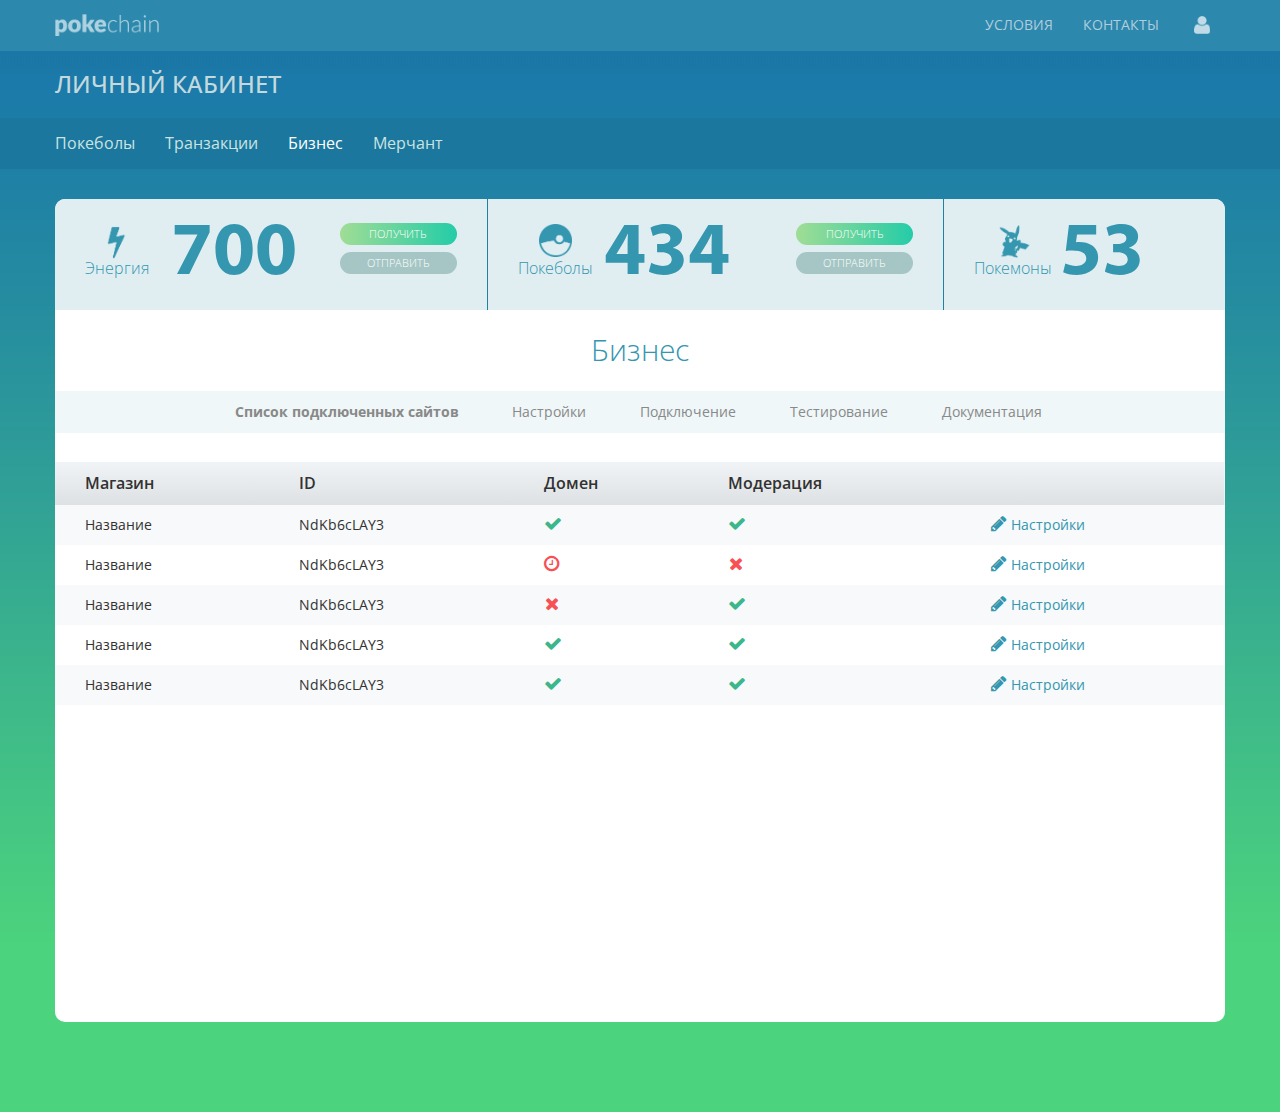
==== commit 5d1dbc1e: "style fixes" ====
--- a/buisness.html
+++ b/buisness.html
@@ -1,704 +1,660 @@
 <!DOCTYPE html>
 <html lang="ru">
+
 <head>
-  <meta charset="utf-8">
-  <meta http-equiv="X-UA-Compatible" content="IE=edge">
-  <title>Web-page</title>
-  <!-- styles -->
-  <link href="https://netdna.bootstrapcdn.com/font-awesome/4.3.0/css/font-awesome.min.css" rel="stylesheet" type="text/css" media="all">
-  <link rel="stylesheet" type="text/css" href="plugins/SlickSlider/slick/slick.css"/>
-  <link href="plugins/BootstrapSelect/bootstrap-select.css" rel="stylesheet">
-  <link href="css/bootstrap.css" rel="stylesheet">
-  <link href="css/style.css" rel="stylesheet">
-  <link href="css/media.css" rel="stylesheet">
-  <link href="css/font-awesome.css" rel="stylesheet">
-  <link href='https://fonts.googleapis.com/css?family=Open+Sans:300,300italic,800italic,800,700italic,700,600italic,600,400italic,400|Open+Sans+Condensed:300,300italic,700&subset=latin,cyrillic' rel='stylesheet' type='text/css'>
-  <!-- scripts -->
-  <script src="https://ajax.googleapis.com/ajax/libs/jquery/1.11.2/jquery.min.js"></script>
-  <script src="js/bootstrap.js"></script>
-  <script src="plugins/SlickSlider/slick/slick.js"></script>
-  <script src="plugins/BootstrapSelect/bootstrap-select.js" type="text/javascript"></script>
- 
+    <meta charset="utf-8">
+    <meta http-equiv="X-UA-Compatible" content="IE=edge">
+    <title>Web-page</title>
+    <!-- styles -->
+    <link href="https://netdna.bootstrapcdn.com/font-awesome/4.3.0/css/font-awesome.min.css" rel="stylesheet" type="text/css" media="all">
+    <link rel="stylesheet" type="text/css" href="plugins/SlickSlider/slick/slick.css" />
+    <link href="plugins/BootstrapSelect/bootstrap-select.css" rel="stylesheet">
+    <link href="css/bootstrap.css" rel="stylesheet">
+    <link href="css/style.css" rel="stylesheet">
+    <link href="css/media.css" rel="stylesheet">
+    <link href="css/font-awesome.css" rel="stylesheet">
+    <link href='https://fonts.googleapis.com/css?family=Open+Sans:300,300italic,800italic,800,700italic,700,600italic,600,400italic,400|Open+Sans+Condensed:300,300italic,700&subset=latin,cyrillic' rel='stylesheet' type='text/css'>
+    <!-- scripts -->
+    <script src="https://ajax.googleapis.com/ajax/libs/jquery/1.11.2/jquery.min.js"></script>
+    <script src="js/bootstrap.js"></script>
+    <script src="plugins/SlickSlider/slick/slick.js"></script>
+    <script src="plugins/BootstrapSelect/bootstrap-select.js" type="text/javascript"></script>
 </head>
+
 <body>
-  <div class="wrapper">
-    <div class="content">
-      <div class="navbar navbar-inverse navbar-fixed-top">
-        <div class="container">
-          <div class="navbar-header">
-            <a class="navbar-brand" href="index.html"></a>
-            <button type="button" class="navbar-toggle" data-toggle="collapse" data-target="#responsive-menu">
-              <span class="icon-bar"></span>
-              <span class="icon-bar"></span>
-              <span class="icon-bar"></span>
-            </button>
-          </div>
-          <div class="user-nt">
-            <a href="#" class="user"></a>
-          </div>
-          <div class="collapse navbar-collapse" id="responsive-menu">
-            <ul class="nav navbar-nav">
-              <li class="hidden-sm hidden-md hidden-lg">
-                <a href="pokeballs.html">Покеболы</a>
-              </li>
-              <li class="hidden-sm hidden-md hidden-lg">
-                <a href="transactions.html">Транзакции</a>
-              </li>
-              <li class="hidden-sm hidden-md hidden-lg">
-                <a class="active" href="buisness.html">Бизнес</a>
-              </li>
-              <li class="hidden-sm hidden-md hidden-lg">
-                <a href="merchant.html">Мерчант</a>
-              </li>
-              <hr class="hidden-sm hidden-md hidden-lg">
-              <li>
-                <a href="conditions.html">Условия</a>
-              </li>
-              <li>
-                <a href="contacts.html">Контакты</a>
-              </li>
-            </ul>
-          </div>
+    <div class="wrapper">
+        <div class="content">
+            <div class="navbar navbar-inverse navbar-fixed-top">
+                <div class="container">
+                    <div class="navbar-header">
+                        <a class="navbar-brand" href="index.html"></a>
+                        <button type="button" class="navbar-toggle" data-toggle="collapse" data-target="#responsive-menu">
+                            <span class="icon-bar"></span>
+                            <span class="icon-bar"></span>
+                            <span class="icon-bar"></span>
+                        </button>
+                    </div>
+                    <div class="user-nt">
+                        <a href="#" class="user"></a>
+                    </div>
+                    <div class="collapse navbar-collapse" id="responsive-menu">
+                        <ul class="nav navbar-nav">
+                            <li class="hidden-sm hidden-md hidden-lg">
+                                <a href="pokeballs.html">Покеболы</a>
+                            </li>
+                            <li class="hidden-sm hidden-md hidden-lg">
+                                <a href="transactions.html">Транзакции</a>
+                            </li>
+                            <li class="hidden-sm hidden-md hidden-lg">
+                                <a class="active" href="buisness.html">Бизнес</a>
+                            </li>
+                            <li class="hidden-sm hidden-md hidden-lg">
+                                <a href="merchant.html">Мерчант</a>
+                            </li>
+                            <hr class="hidden-sm hidden-md hidden-lg">
+                            <li>
+                                <a href="conditions.html">Условия</a>
+                            </li>
+                            <li>
+                                <a href="contacts.html">Контакты</a>
+                            </li>
+                        </ul>
+                    </div>
+                </div>
+            </div>
+            <!-- admin-menu -->
+            <div class="admin-menu">
+                <div class="title-main">
+                    <div class="container">
+                        <div class="row">
+                            <div class="header-cabinet">
+                                <h1>Личный кабинет</h1>
+                            </div>
+                        </div>
+                    </div>
+                </div>
+                <div class="bottom-menu-area hidden-xs">
+                    <div class="container">
+                        <div class="row">
+                            <ul>
+                                <li>
+                                    <a href="pokeballs.html">Покеболы</a>
+                                </li>
+                                <li>
+                                    <a href="transactions.html">Транзакции</a>
+                                </li>
+                                <li>
+                                    <a class="active" href="buisness.html">Бизнес</a>
+                                </li>
+                                <li>
+                                    <a href="merchant.html">Мерчант</a>
+                                </li>
+                            </ul>
+                        </div>
+                    </div>
+                </div>
+            </div>
+            <!-- admin-menu -->
+            <div class="container">
+                <div class="row content-area">
+                    <!-- main-panel -->
+                    <div class="main-panel">
+                        <!-- mobile-only-panel -->
+                        <div id="mobile-area" class="mobile-area-css no-active-menu hidden-sm hidden-md hidden-lg">
+                            <ul class="nav nav-pills">
+                                <li class="active rty1">
+                                    <a href="#1a" data-toggle="tab">
+                                        <p class="en1">700</p>
+                                        <span>Энергия</span>
+                                    </a>
+                                </li>
+                                <li class="rty2">
+                                    <a href="#2a" data-toggle="tab">
+                                        <p class="en2">4</p>
+                                        <span>Покеболы</span>
+                                    </a>
+                                </li>
+                                <li class="rty3">
+                                    <a href="#3a" data-toggle="tab" class="rty3">
+                                        <p class="en3">53</p>
+                                        <span>Покемоны</span>
+                                    </a>
+                                </li>
+                            </ul>
+                        </div>
+                        <!-- mobile-only-panel -->
+                        <!-- desktop-only-panel -->
+                        <div class="hidden-xs">
+                            <div class="main-area-1">
+                                <div class="number-block">
+                                    <div class="icon-panel energy">
+                                        <span>Энергия</span>
+                                    </div>
+                                    <div class="number">700</div>
+                                </div>
+                                <div class="panel-right-buttons">
+                                    <a href="#" class="button-g" data-toggle="modal" data-target="#energyModalGetSuccess">Получить</a>
+                                    <a href="#" class="button-n" data-toggle="modal" data-target="#energyModalSendSuccess">Отправить</a>
+                                </div>
+                            </div>
+                            <div class="main-area-2">
+                                <div class="number-block">
+                                    <div class="icon-panel poketball">
+                                        <span>Покеболы</span>
+                                    </div>
+                                    <div class="number">434</div>
+                                </div>
+                                <div class="panel-right-buttons">
+                                    <a href="#" class="button-g" data-toggle="modal" data-target="#energyModalGetSuccessP">Получить</a>
+                                    <a href="#" class="button-n" data-toggle="modal" data-target="#energyModalSendSuccessP">Отправить</a>
+                                </div>
+                            </div>
+                            <div class="main-area-3">
+                                <div class="number-block">
+                                    <div class="icon-panel pokemon">
+                                        <span>Покемоны</span>
+                                    </div>
+                                    <div class="number">53</div>
+                                </div>
+                            </div>
+                        </div>
+                        <!-- desktop-only-panel -->
+                    </div>
+                    <!-- main-panel -->
+                    <!-- main-content -->
+                    <div class="main-content">
+                        <h2>Бизнес</h2>
+                        <!-- content-page -->
+                        <div class="content-page-buisness">
+                            <div class="buisness-panel">
+                                <div id="tabs-buisness">
+                                    <ul class="nav nav-tabs">
+                                        <li class="active">
+                                            <a href="#1" data-toggle="tab">Список подключенных сайтов</a>
+                                        </li>
+                                        <li>
+                                            <a href="#2" data-toggle="tab">Настройки</a>
+                                        </li>
+                                        <li>
+                                            <a href="#3" data-toggle="tab">Подключение</a>
+                                        </li>
+                                        <li>
+                                            <a href="#4" data-toggle="tab">Тестирование</a>
+                                        </li>
+                                        <li>
+                                            <a href="#5" data-toggle="tab">Документация</a>
+                                        </li>
+                                    </ul>
+                                    <div class="tab-content ">
+                                        <div class="tab-pane active" id="1">
+                                            <div class="table-scroll-mobile">
+                                                <table class="table sites-tab">
+                                                    <thead>
+                                                        <tr>
+                                                            <th>Магазин</th>
+                                                            <th>ID</th>
+                                                            <th>Домен</th>
+                                                            <th>Модерация</th>
+                                                            <th></th>
+                                                        </tr>
+                                                    </thead>
+                                                    <tbody>
+                                                        <tr>
+                                                            <td>Название</td>
+                                                            <td>NdKb6cLAY3</td>
+                                                            <td> <i class="fa fa-check" aria-hidden="true"></i>
+                                                            </td>
+                                                            <td> <i class="fa fa-check" aria-hidden="true"></i>
+                                                            </td>
+                                                            <td>
+                                                                <a href="#" class="settings">Настройки</a>
+                                                            </td>
+                                                        </tr>
+                                                        <tr>
+                                                            <td>Название</td>
+                                                            <td>NdKb6cLAY3</td>
+                                                            <td>
+                                                                <i class="fa fa-clock-o" aria-hidden="true"></i>
+                                                            </td>
+                                                            <td>
+                                                                <i class="fa fa-times" aria-hidden="true"></i>
+                                                            </td>
+                                                            <td>
+                                                                <a href="#" class="settings">Настройки</a>
+                                                            </td>
+                                                        </tr>
+                                                        <tr>
+                                                            <td>Название</td>
+                                                            <td>NdKb6cLAY3</td>
+                                                            <td>
+                                                                <i class="fa fa-times" aria-hidden="true"></i>
+                                                            </td>
+                                                            <td>
+                                                                <i class="fa fa-check" aria-hidden="true"></i>
+                                                            </td>
+                                                            <td>
+                                                                <a href="#" class="settings">Настройки</a>
+                                                            </td>
+                                                        </tr>
+                                                        <tr>
+                                                            <td>Название</td>
+                                                            <td>NdKb6cLAY3</td>
+                                                            <td>
+                                                                <i class="fa fa-check" aria-hidden="true"></i>
+                                                            </td>
+                                                            <td>
+                                                                <i class="fa fa-check" aria-hidden="true"></i>
+                                                            </td>
+                                                            <td>
+                                                                <a href="#" class="settings">Настройки</a>
+                                                            </td>
+                                                        </tr>
+                                                        <tr>
+                                                            <td>Название</td>
+                                                            <td>NdKb6cLAY3</td>
+                                                            <td>
+                                                                <i class="fa fa-check" aria-hidden="true"></i>
+                                                            </td>
+                                                            <td>
+                                                                <i class="fa fa-check" aria-hidden="true"></i>
+                                                            </td>
+                                                            <td>
+                                                                <a href="#" class="settings">Настройки</a>
+                                                            </td>
+                                                        </tr>
+                                                    </tbody>
+                                                </table>
+                                            </div>
+                                        </div>
+                                        <div class="tab-pane" id="2">
+                                            <div class="form-tab">
+                                                <form action="">
+                                                    <div class="row">
+                                                        <div class="form-area-tag">
+                                                            <div class="col-md-12 col-sm-12 col-xs-12">
+                                                                <label for="">Описание магазина</label>
+                                                                <textarea class="form-control" name="" id="" cols="30" rows="10"></textarea>
+                                                            </div>
+                                                        </div>
+                                                        <div class="form-area-tag">
+                                                            <div class="col-md-6 col-sm-6 col-xs-12">
+                                                                <label for="">Язык</label>
+                                                                <select class="selectpicker form-control">
+                                                                    <option>Русский</option>
+                                                                    <option>English</option>
+                                                                </select>
+                                                            </div>
+                                                        </div>
+                                                        <div class="form-area-tag">
+                                                            <div class="col-md-6 col-sm-6 col-xs-12">
+                                                                <label for="">ID</label>
+                                                                <input type="text" class="form-control"></div>
+                                                        </div>
+                                                        <div class="form-area-tag">
+                                                            <div class="col-md-6 col-sm-6 col-xs-12">
+                                                                <label for="">Название</label>
+                                                                <input type="text" class="form-control"></div>
+                                                        </div>
+                                                        <div class="form-area-tag">
+                                                            <div class="col-md-6 col-sm-6 col-xs-12">
+                                                                <label for="">Секретный ключ</label>
+                                                                <input type="text" class="form-control"></div>
+                                                        </div>
+                                                        <div class="form-area-tag">
+                                                            <div class="col-md-12 col-sm-12 col-xs-12">
+                                                                <label for="">Домен</label>
+                                                                <input type="text" class="form-control"></div>
+                                                        </div>
+                                                        <div class="form-area-tag">
+                                                            <div class="col-md-12 col-sm-12 col-xs-12">
+                                                                <label for="">URL успешной оплаты</label>
+                                                                <input type="text" class="form-control"></div>
+                                                        </div>
+                                                        <div class="form-area-tag">
+                                                            <div class="col-md-12 col-sm-12 col-xs-12">
+                                                                <label for="">URL неуспешной оплаты</label>
+                                                                <input type="text" class="form-control"></div>
+                                                        </div>
+                                                        <div class="form-area-tag">
+                                                            <div class="col-md-12 col-sm-12 col-xs-12">
+                                                                <label for="">URL обраотчика</label>
+                                                                <input type="text" class="form-control"></div>
+                                                        </div>
+                                                        <div class="col-md-12 col-sm-12 col-xs-12">
+                                                            <div class="form-area-buttons">
+                                                                <div class="col-md-12 col-sm-12 col-xs-12">
+                                                                    <button type="submit" class="btn btn-primary">Применить изменения</button>
+                                                                    <button type="submit" class="btn btn-primary">Отмена</button>
+                                                                </div>
+                                                            </div>
+                                                        </div>
+                                                    </div>
+                                                </form>
+                                            </div>
+                                        </div>
+                                        <div class="tab-pane" id="3">
+                                            <div class="form-tab">
+                                                <form action="">
+                                                    <div class="row">
+                                                        <div class="form-area-tag">
+                                                            <div class="col-md-12 col-sm-12 col-xs-12">
+                                                                <h3>Подключение</h3>
+                                                            </div>
+                                                        </div>
+                                                        <div class="form-area-tag">
+                                                            <div class="col-md-12 col-sm-12 col-xs-12">
+                                                                <label for="">
+                                                                    Название
+                                                                    <span>*</span>
+                                                                </label>
+                                                                <input type="text" class="form-control"></div>
+                                                        </div>
+                                                        <div class="form-area-tag">
+                                                            <div class="col-md-12 col-sm-12 col-xs-12">
+                                                                <label for="">
+                                                                    Секретный ключ
+                                                                    <span>*</span>
+                                                                </label>
+                                                                <input type="text" class="form-control"></div>
+                                                        </div>
+                                                        <div class="form-area-tag">
+                                                            <div class="col-md-12 col-sm-12 col-xs-12">
+                                                                <label for="">
+                                                                    Домен
+                                                                    <span>*</span>
+                                                                </label>
+                                                                <input type="text" class="form-control"></div>
+                                                        </div>
+                                                        <div class="form-area-buttons  btn-add-shop">
+                                                            <div class="col-md-12 col-sm-12 col-xs-12">
+                                                                <button type="submit" class="btn btn-primary">+ добавить магазин</button>
+                                                            </div>
+                                                        </div>
+                                                    </div>
+                                                </form>
+                                            </div>
+                                        </div>
+                                        <div class="tab-pane" id="4">
+                                            <div class="form-tab">
+                                                <form action="">
+                                                    <div class="row">
+                                                        <div class="form-area-tag">
+                                                            <div class="col-md-12 col-sm-12 col-xs-12">
+                                                                <h3>Генерация подписи</h3>
+                                                            </div>
+                                                        </div>
+                                                        <div class="form-area-tag">
+                                                            <div class="col-md-6 col-sm-6 col-xs-12">
+                                                                <label for="">
+                                                                    ID
+                                                                    <span>*</span>
+                                                                </label>
+                                                                <input type="text" class="form-control"></div>
+                                                        </div>
+                                                        <div class="form-area-tag">
+                                                            <div class="col-md-6 col-sm-6 col-xs-12">
+                                                                <label for="">
+                                                                    Сумма
+                                                                    <span>*</span>
+                                                                </label>
+                                                                <input type="text" class="form-control"></div>
+                                                        </div>
+                                                        <div class="form-area-tag">
+                                                            <div class="col-md-12 col-sm-12 col-xs-12">
+                                                                <label for="">
+                                                                    Описание платежа
+                                                                    <span>*</span>
+                                                                </label>
+                                                                <input type="text" class="form-control"></div>
+                                                        </div>
+                                                        <div class="form-area-tag form-area-buttons  btn-add-shop">
+                                                            <div class="col-md-6 col-sm-6 col-xs-12">
+                                                                <button type="submit" class="btn btn-primary">Отправить</button>
+                                                            </div>
+                                                        </div>
+                                                        <div class="form-area-tag br-shop">
+                                                            <div class="col-md-12 col-sm-12 col-xs-12">
+                                                                <h3>демонстрация работы вашего магазина</h3>
+                                                            </div>
+                                                        </div>
+                                                        <div class="form-area-tag form-area-buttons  btn-add-shop">
+                                                            <div class="col-md-6 col-sm-6 col-xs-12">
+                                                                <button type="submit" class="btn btn-primary">Отправить</button>
+                                                            </div>
+                                                        </div>
+                                                    </div>
+                                                </form>
+                                            </div>
+                                        </div>
+                                        <div class="tab-pane" id="5">
+                                            <div class="form-tab">
+                                                <form action="">
+                                                    <div class="row">
+                                                        <div class="form-area-tag">
+                                                            <div class="col-md-12 col-sm-12 col-xs-12">
+                                                                <h3>Заголовок h2</h3>
+                                                                <h4>Заголовок h3</h4>
+                                                                <p>Текст. Есть много вариантов Lorem Ipsum, но большинство из них имеет не всегда приемлемые модификации, например, юмористические вставки или слова, которые даже отдалённо не напоминают латынь. Если вам нужен Lorem Ipsum для серьёзного проекта, вы наверняка не хотите какой-нибудь шутки, скрытой в середине абзаца.
+                                                                </p>
+                                                            </div>
+                                                        </div>
+                                                        <div class="form-area-tag">
+                                                            <div class="col-md-12 col-sm-12 col-xs-12">
+                                                                <h3>Код</h3>
+                                                                <code>
+                                                                    <<span class="pun">?</span>php <br>
+                                                                        $color = "red"; <br>
+                                                                        echo "My car is " . $color . "<br>";
+                                                                        echo "My house is " . $COLOR . "<br>";
+                                                                        echo "My boat is " . $coLOR . "<br>";
+                                                                        ?>
+                                                                </code>
+                                                            </div>
+                                                        </div>
+                                                    </div>
+                                                </form>
+                                            </div>
+                                        </div>
+                                    </div>
+                                </div>
+                            </div>
+                        </div>
+                        <!-- content-page -->
+                    </div>
+                    <!-- main-content -->
+                </div>
+            </div>
+        </div>
+        <div class="footer"></div>
+    </div>
+    <!-- инициализация скриптов -->
+    <script src="js/scripts.js" type="text/javascript"></script>
+    <!-- инициализация скриптов -->
+    <!-- modal Pokemons -->
+    <div class="modal fade" id="ModalPokemons" tabindex="-1" role="dialog" aria-labelledby="ModalPokemons" aria-hidden="true">
+        <div class="modal-dialog big-modal">
+            <div class="modal-content">
+                <div class="modal-header">
+                    <button type="button" class="close" data-dismiss="modal" aria-hidden="true">&times;</button>
+                    <h4 class="modal-title" id="myModalLabel">Ваши покемоны</h4>
+                </div>
+                <div class="modal-body">
+                    <div class="pokemon-modal-area">
+                        <ul>
+                            <li>
+                                <img src="img/pokemon.png" alt="">
+                                <p>Pokemon name</p>
+                            </li>
+                            <li>
+                                <img src="img/pokemon.png" alt="">
+                                <p>Pokemon name</p>
+                            </li>
+                            <li>
+                                <img src="img/pokemon.png" alt="">
+                                <p>Pokemon name</p>
+                            </li>
+                            <li>
+                                <img src="img/pokemon.png" alt="">
+                                <p>Pokemon name</p>
+                            </li>
+                            <li>
+                                <img src="img/pokemon-shadow.png" alt=""></li>
+                            <li>
+                                <img src="img/pokemon-shadow.png" alt=""></li>
+                            <li>
+                                <img src="img/pokemon-shadow.png" alt=""></li>
+                            <li>
+                                <img src="img/pokemon-shadow.png" alt=""></li>
+                            <li>
+                                <img src="img/pokemon-shadow.png" alt=""></li>
+                            <li>
+                                <img src="img/pokemon-shadow.png" alt=""></li>
+                            <li>
+                                <img src="img/pokemon-shadow.png" alt=""></li>
+                            <li>
+                                <img src="img/pokemon-shadow.png" alt=""></li>
+                        </ul>
+                    </div>
+                </div>
+            </div>
+        </div>
+    </div>
+    <!-- modal Pokemons -->
+    <!-- modal получить энергию успешно отправлено -->
+    <div class="modal fade" id="energyModalGetSuccess" tabindex="-1" role="dialog" aria-labelledby="energyModalGet" aria-hidden="true">
+        <div class="modal-dialog middle-modal">
+            <div class="modal-content">
+                <div class="modal-header">
+                    <button type="button" class="close" data-dismiss="modal" aria-hidden="true">&times;</button>
+                    <h4 class="modal-title" id="myModalLabel">Получить энергию</h4>
+                </div>
+                <div class="modal-body">
+                    <form action="">
+                        <div class="modal-form">
+                            <h6>Введите 20-значный код</h6>
+                            <div class="input-modlal-area">
+                                <input type="text" class="oval-input w100-input" placeholder="ххххх-ххххх-ххххх-ххххх"></div>
+                            <div class="enter-modal">
+                                <button class="btn btn-primary">Отправить</button>
+                            </div>
+                            <div class="notification-area notification-success">
+                                <p>
+                                    Вы получили
+                                    <span>500</span>
+                                    энергии
+                                </p>
+                            </div>
+                        </div>
+                    </form>
+                </div>
+            </div>
+        </div>
+    </div>
+    <!-- modal получить энергию успешно отправлено -->
+    <!-- modal отправить энергию успешно отправлено -->
+    <div class="modal fade" id="energyModalSendSuccess" tabindex="-1" role="dialog" aria-labelledby="energyModalSendSuccess" aria-hidden="true">
+        <div class="modal-dialog middle-modal">
+            <div class="modal-content">
+                <div class="modal-header">
+                    <button type="button" class="close" data-dismiss="modal" aria-hidden="true">&times;</button>
+                    <h4 class="modal-title" id="myModalLabel">Отправить энергию</h4>
+                </div>
+                <div class="modal-body">
+                    <div class="form-merchant">
+                        <form action="">
+                            <input type="text" class="form-control" placeholder="Сумма">
+                            <button class="btn btn-primary">Сгенерировать</button>
+                            <div class="clearfix"></div>
+                            <div class="notification-area notification-success">
+                                <p>Ваш код</p> <strong>ХХХХХ-ХХХХХ-ХХХХХ-ХХХХХ</strong>
+                            </div>
+                        </form>
+                    </div>
+                </div>
+            </div>
+        </div>
+    </div>
+    <!-- modal отправить энергию  успешно отправлено -->
+    <!-- modal получить покеболы успешно отправлено -->
+    <div class="modal fade" id="energyModalGetSuccessP" tabindex="-1" role="dialog" aria-labelledby="energyModalGetP" aria-hidden="true">
+        <div class="modal-dialog middle-modal">
+            <div class="modal-content">
+                <div class="modal-header">
+                    <button type="button" class="close" data-dismiss="modal" aria-hidden="true">&times;</button>
+                    <h4 class="modal-title" id="myModalLabel">Получить покеболы</h4>
+                </div>
+                <div class="modal-body">
+                    <form action="">
+                        <div class="modal-form">
+                            <h6>Введите 20-значный код</h6>
+                            <div class="input-modlal-area">
+                                <input type="text" class="oval-input w100-input" placeholder="ххххх-ххххх-ххххх-ххххх"></div>
+                            <div class="enter-modal">
+                                <button class="btn btn-primary">Отправить</button>
+                            </div>
+                            <div class="notification-area notification-success">
+                                <p>
+                                    Вы получили
+                                    <span>500</span>
+                                    покеболов
+                                </p>
+                            </div>
+                        </div>
+                    </form>
+                </div>
+            </div>
+        </div>
+    </div>
+    <!-- modal получить покеболы успешно отправлено -->
+    <!-- modal отправить покеболы  успешно отправлено -->
+    <div class="modal fade" id="energyModalSendSuccessP" tabindex="-1" role="dialog" aria-labelledby="energyModalSendSuccessP" aria-hidden="true">
+        <div class="modal-dialog middle-modal">
+            <div class="modal-content">
+                <div class="modal-header">
+                    <button type="button" class="close" data-dismiss="modal" aria-hidden="true">&times;</button>
+                    <h4 class="modal-title" id="myModalLabel">Отправить покеболы</h4>
+                </div>
+                <div class="modal-body">
+                    <div class="form-merchant">
+                        <form action="">
+                            <input type="text" class="form-control" placeholder="Сумма">
+                            <button class="btn btn-primary">Сгенерировать</button>
+                            <div class="clearfix"></div>
+                            <div class="notification-area notification-success">
+                                <p>Ваш код</p> <strong>ХХХХХ-ХХХХХ-ХХХХХ-ХХХХХ</strong>
+                            </div>
+                        </form>
+                    </div>
+                </div>
+            </div>
+        </div>
+    </div>
+    <!-- modal отправить покеболы  успешно отправлено -->
+    <!-- modal вход -->
+    <div class="modal fade" id="enterModal" tabindex="-1" role="dialog" aria-labelledby="enterModal" aria-hidden="true">
+        <div class="modal-dialog">
+            <div class="modal-content">
+                <div class="modal-header">
+                    <button type="button" class="close" data-dismiss="modal" aria-hidden="true">&times;</button>
+                    <h4 class="modal-title" id="myModalLabel">Войти</h4>
+                </div>
+                <div class="modal-body">
+                    <div class="modal-form">
+                        <form action="">
+                            <div class="input-modlal-area">
+                                <input type="text" class="oval-input" placeholder="Имя"></div>
+                            <div class="input-modlal-area">
+                                <input type="password" class="oval-input" placeholder="Пароль"></div>
+                            <div class="enter-modal">
+                                <button class="btn btn-primary">Войти</button>
+                            </div>
+                        </form>
+                    </div>
+                </div>
+            </div>
+        </div>
+    </div>
+    <!-- modal вход -->
+</body>
 
-        </div>
-      </div>
-
-      <!-- admin-menu -->
-     <div class="admin-menu">
-        <div class="title-main">
-          <div class="container">
-            <div class="row">
-              <div class="header-cabinet">
-                <h1>Личный кабинет</h1>
-              </div>
-            </div>
-          </div>
-        </div>
-
-        <div class="bottom-menu-area hidden-xs">
-          <div class="container">
-            <div class="row">
-              <ul>
-                <li>
-                  <a href="pokeballs.html">Покеболы</a>
-                </li>
-                <li>
-                  <a href="transactions.html">Транзакции</a>
-                </li>
-                <li>
-                  <a class="active" href="buisness.html">Бизнес</a>
-                </li>
-                <li>
-                  <a href="merchant.html">Мерчант</a>
-                </li>
-
-              </ul>
-            </div>
-          </div>
-        </div>
-      </div>
-      <!-- admin-menu -->
-
-      <div class="container">
-        <div class="row content-area">
-          <!-- main-panel -->
-          <div class="main-panel">
-             <!-- mobile-only-panel -->
-            <div id="mobile-area" class="mobile-area-css no-active-menu hidden-sm hidden-md hidden-lg">
-              <ul  class="nav nav-pills">
-                <li class="active rty1">
-                  <a  href="#1a" data-toggle="tab">
-	                  <p class="en1">700</p>
-	                  <span>Энергия</span>
-                  </a>
-                </li>
-                <li  class="rty2">
-                  <a href="#2a" data-toggle="tab">
-	                   <p class="en2">4</p>
-	                  <span>Покеболы</span>
-                  </a>
-                </li>
-                <li class="rty3">
-                  <a href="#3a" data-toggle="tab"  class="rty3">
-	                   <p class="en3">53</p>
-	                  <span>Покемоны</span>
-                  </a>
-                </li>
-
-              </ul>
-            </div>
-            
-
-            <!-- mobile-only-panel -->
-            <!-- desktop-only-panel -->
-            <div class="hidden-xs">
-              <div class="main-area-1">
-                <div class="number-block">
-                  <div class="icon-panel energy">
-                    <span>Энергия</span>
-                  </div>
-                  <div class="number">700</div>
-                </div>
-                <div class="panel-right-buttons">
-                  <a href="#" class="button-g" data-toggle="modal" data-target="#energyModalGetSuccess">Получить</a>
-                  <a href="#" class="button-n" data-toggle="modal" data-target="#energyModalSendSuccess">Отправить</a>
-                </div>
-              </div>
-              <div class="main-area-2">
-                <div class="number-block">
-                  <div class="icon-panel poketball">
-                    <span>Покеболы</span>
-                  </div>
-                  <div class="number">434</div>
-                </div>
-                <div class="panel-right-buttons">
-                 <a href="#" class="button-g" data-toggle="modal" data-target="#energyModalGetSuccessP">Получить</a>
-                  <a href="#" class="button-n" data-toggle="modal" data-target="#energyModalSendSuccessP">Отправить</a>
-                </div>
-              </div>
-              <div class="main-area-3">
-                <div class="number-block">
-                  <div class="icon-panel pokemon">
-                    <span>Покемоны</span>
-                  </div>
-                  <div class="number">53</div>
-                </div>
-              </div>
-
-            </div>
-            <!-- desktop-only-panel --> </div>
-          <!-- main-panel -->
-          <!-- main-content -->
-          <div class="main-content">
-            <h2>Бизнес</h2>
-            <!-- content-page -->
-            <div class="content-page-buisness">
-              <div class="buisness-panel">
-                <div id="tabs-buisness">
-                  <ul class="nav nav-tabs">
-                    <li class="active">
-                      <a  href="#1" data-toggle="tab">Список подключенных сайтов</a>
-                    </li>
-                    <li>
-                      <a href="#2" data-toggle="tab">Настройки</a>
-                    </li>
-                    <li>
-                      <a href="#3" data-toggle="tab">Подключение</a>
-                    </li>
-                    <li>
-                      <a href="#4" data-toggle="tab">Тестирование</a>
-                    </li>
-                    <li>
-                      <a href="#5" data-toggle="tab">Документация</a>
-                    </li>
-                  </ul>
-
-                  <div class="tab-content ">
-                    <div class="tab-pane active" id="1">
-                      <div class="table-scroll-mobile">
-                        <table class="table sites-tab">
-                          <thead>
-                            <tr>
-                              <th>Магазин</th>
-                              <th>ID</th>
-                              <th>Домен</th>
-                              <th>Модерация</th>
-                              <th></th>
-                            </tr>
-                          </thead>
-                          <tbody>
-                            <tr>
-                              <td>Название</td>
-                              <td>NdKb6cLAY3</td>
-                              <td> <i class="fa fa-check" aria-hidden="true"></i>
-                              </td>
-                              <td> <i class="fa fa-check" aria-hidden="true"></i>
-                              </td>
-                              <td>
-                                <a href="#" class="settings">Настройки</a>
-                              </td>
-                            </tr>
-                            <tr>
-                              <td>Название</td>
-                              <td>NdKb6cLAY3</td>
-                              <td>
-                                <i class="fa fa-clock-o" aria-hidden="true"></i>
-                              </td>
-                              <td>
-                                <i class="fa fa-times" aria-hidden="true"></i>
-                              </td>
-                              <td>
-                                <a href="#" class="settings">Настройки</a>
-                              </td>
-                            </tr>
-                            <tr>
-                              <td>Название</td>
-                              <td>NdKb6cLAY3</td>
-                              <td>
-                                <i class="fa fa-times" aria-hidden="true"></i>
-                              </td>
-                              <td>
-                                <i class="fa fa-check" aria-hidden="true"></i>
-                              </td>
-                              <td>
-                                <a href="#" class="settings">Настройки</a>
-                              </td>
-                            </tr>
-                            <tr>
-                              <td>Название</td>
-                              <td>NdKb6cLAY3</td>
-                              <td>
-                                <i class="fa fa-check" aria-hidden="true"></i>
-                              </td>
-                              <td>
-                                <i class="fa fa-check" aria-hidden="true"></i>
-                              </td>
-                              <td>
-                                <a href="#" class="settings">Настройки</a>
-                              </td>
-                            </tr>
-                            <tr>
-                              <td>Название</td>
-                              <td>NdKb6cLAY3</td>
-                              <td>
-                                <i class="fa fa-check" aria-hidden="true"></i>
-                              </td>
-                              <td>
-                                <i class="fa fa-check" aria-hidden="true"></i>
-                              </td>
-                              <td>
-                                <a href="#" class="settings">Настройки</a>
-                              </td>
-                            </tr>
-                          </tbody>
-                        </table>
-                      </div>
-                    </div>
-                    <div class="tab-pane" id="2">
-                      <div class="form-tab">
-                        <form action="">
-                          <div class="row">
-
-                            <div class="form-area-tag">
-                              <div class="col-md-12 col-sm-12 col-xs-12">
-                                <label for="">Описание магазина</label>
-                                <textarea class="form-control" name="" id="" cols="30" rows="10"></textarea>
-                              </div>
-                            </div>
-                            <div class="form-area-tag">
-                              <div class="col-md-6 col-sm-6 col-xs-12">
-                                <label for="">Язык</label>
-                                <select class="selectpicker form-control">
-                                  <option>Русский</option>
-                                  <option>English</option>
-                                </select>
-                              </div>
-                            </div>
-                            <div class="form-area-tag">
-                              <div class="col-md-6 col-sm-6 col-xs-12">
-                                <label for="">ID</label>
-                                <input type="text" class="form-control"></div>
-                            </div>
-                            <div class="form-area-tag">
-                              <div class="col-md-6 col-sm-6 col-xs-12">
-                                <label for="">Название</label>
-                                <input type="text" class="form-control"></div>
-                            </div>
-                            <div class="form-area-tag">
-                              <div class="col-md-6 col-sm-6 col-xs-12">
-                                <label for="">Секретный ключ</label>
-                                <input type="text" class="form-control"></div>
-                            </div>
-                            <div class="form-area-tag">
-                              <div class="col-md-12 col-sm-12 col-xs-12">
-                                <label for="">Домен</label>
-                                <input type="text" class="form-control"></div>
-                            </div>
-                            <div class="form-area-tag">
-                              <div class="col-md-12 col-sm-12 col-xs-12">
-                                <label for="">URL успешной оплаты</label>
-                                <input type="text" class="form-control"></div>
-                            </div>
-                            <div class="form-area-tag">
-                              <div class="col-md-12 col-sm-12 col-xs-12">
-                                <label for="">URL неуспешной оплаты</label>
-                                <input type="text" class="form-control"></div>
-                            </div>
-                            <div class="form-area-tag">
-                              <div class="col-md-12 col-sm-12 col-xs-12">
-                                <label for="">URL обраотчика</label>
-                                <input type="text" class="form-control"></div>
-                            </div>
-
-                            <div class="col-md-12 col-sm-12 col-xs-12">
-
-                              <div class="form-area-buttons">
-                                <div class="col-md-12 col-sm-12 col-xs-12">
-                                  <button type="submit" class="btn btn-primary">Применить изменения</button>
-                                  <button type="submit" class="btn btn-primary">Отмена</button>
-                                </div>
-                              </div>
-
-                            </div>
-
-                          </div>
-                        </form>
-                      </div>
-                    </div>
-                    <div class="tab-pane" id="3">
-                      <div class="form-tab">
-                        <form action="">
-                          <div class="row">
-                            <div class="form-area-tag">
-                              <div class="col-md-12 col-sm-12 col-xs-12">
-                                <h3>Подключение</h3>
-                              </div>
-                            </div>
-
-                            <div class="form-area-tag">
-                              <div class="col-md-12 col-sm-12 col-xs-12">
-                                <label for="">
-                                  Название
-                                  <span>*</span>
-                                </label>
-                                <input type="text" class="form-control"></div>
-                            </div>
-
-                            <div class="form-area-tag">
-                              <div class="col-md-12 col-sm-12 col-xs-12">
-                                <label for="">
-                                  Секретный ключ
-                                  <span>*</span>
-                                </label>
-                                <input type="text" class="form-control"></div>
-                            </div>
-
-                            <div class="form-area-tag">
-                              <div class="col-md-12 col-sm-12 col-xs-12">
-                                <label for="">
-                                  Домен
-                                  <span>*</span>
-                                </label>
-                                <input type="text" class="form-control"></div>
-                            </div>
-
-                            <div class="form-area-buttons  btn-add-shop">
-                              <div class="col-md-12 col-sm-12 col-xs-12">
-                                <button type="submit" class="btn btn-primary">+ добавить магазин</button>
-
-                              </div>
-                            </div>
-
-                          </div>
-                        </form>
-                      </div>
-                    </div>
-                    <div class="tab-pane" id="4">
-                      <div class="form-tab">
-                        <form action="">
-                          <div class="row">
-                            <div class="form-area-tag">
-                              <div class="col-md-12 col-sm-12 col-xs-12">
-                                <h3>Генерация подписи</h3>
-                              </div>
-                            </div>
-
-                            <div class="form-area-tag">
-                              <div class="col-md-6 col-sm-6 col-xs-12">
-                                <label for="">
-                                  ID
-                                  <span>*</span>
-                                </label>
-                                <input type="text" class="form-control"></div>
-                            </div>
-
-                            <div class="form-area-tag">
-                              <div class="col-md-6 col-sm-6 col-xs-12">
-                                <label for="">
-                                  Сумма
-                                  <span>*</span>
-                                </label>
-                                <input type="text" class="form-control"></div>
-                            </div>
-
-                            <div class="form-area-tag">
-                              <div class="col-md-12 col-sm-12 col-xs-12">
-                                <label for="">
-                                  Описание платежа
-                                  <span>*</span>
-                                </label>
-                                <input type="text" class="form-control"></div>
-                            </div>
-
-                            <div class="form-area-tag form-area-buttons  btn-add-shop">
-                              <div class="col-md-6 col-sm-6 col-xs-12">
-
-                                <button type="submit" class="btn btn-primary">Отправить</button>
-                              </div>
-                            </div>
-
-                            <div class="form-area-tag br-shop">
-                              <div class="col-md-12 col-sm-12 col-xs-12">
-                                <h3>демонстрация работы вашего магазина</h3>
-                              </div>
-                            </div>
-                            <div class="form-area-tag form-area-buttons  btn-add-shop">
-                              <div class="col-md-6 col-sm-6 col-xs-12">
-
-                                <button type="submit" class="btn btn-primary">Отправить</button>
-                              </div>
-                            </div>
-                          </div>
-                        </form>
-                      </div>
-                    </div>
-
-                    <div class="tab-pane" id="5">
-                      <div class="form-tab">
-                        <form action="">
-                          <div class="row">
-                            <div class="form-area-tag">
-                              <div class="col-md-12 col-sm-12 col-xs-12">
-                                <h3>Заголовок h2</h3>
-                                <h4>Заголовок h3</h4>
-                                <p>Текст. Есть много вариантов Lorem Ipsum, но большинство из них имеет не всегда приемлемые модификации, например, юмористические вставки или слова, которые даже отдалённо не напоминают латынь. Если вам нужен Lorem Ipsum для серьёзного проекта, вы наверняка не хотите какой-нибудь шутки, скрытой в середине абзаца. 
-                                </p>
-                              </div>
-                            </div>
-
-                            <div class="form-area-tag">
-                              <div class="col-md-12 col-sm-12 col-xs-12">
-                                <h3>Код</h3>
-                                <code>
-<<span class="pun">?</span>php <br>
-$color = "red"; <br>
-echo "My car is " . $color . "<br>";
-echo "My house is " . $COLOR . "<br>";
-echo "My boat is " . $coLOR . "<br>";
-?></code>
-                              </div>
-                            </div>
-
-                          </div>
-                        </form>
-                      </div>
-                    </div>
-                  </div>
-                </div>
-              </div>
-            </div>
-            <!-- content-page --> </div>
-          <!-- main-content --> </div>
-      </div>
-    </div>
-    <div class="footer"></div>
-
-  </div>
-
-  <!-- инициализация скриптов -->
-  <script src="js/scripts.js" type="text/javascript"></script>
-  <!-- инициализация скриптов -->
-
-
-
-
-  <!-- modal Pokemons -->
-  <div class="modal fade" id="ModalPokemons" tabindex="-1" role="dialog" aria-labelledby="ModalPokemons" aria-hidden="true">
-    <div class="modal-dialog big-modal">
-      <div class="modal-content">
-        <div class="modal-header">
-          <button type="button" class="close" data-dismiss="modal" aria-hidden="true">&times;</button>
-          <h4 class="modal-title" id="myModalLabel">Ваши покемоны</h4>
-        </div>
-        <div class="modal-body">
-          <div class="pokemon-modal-area">
-            <ul>
-              <li>
-                <img src="img/pokemon.png" alt="">
-                <p>Pokemon name</p>
-              </li>
-              <li>
-                <img src="img/pokemon.png" alt="">
-                <p>Pokemon name</p>
-              </li>
-              <li>
-                <img src="img/pokemon.png" alt="">
-                <p>Pokemon name</p>
-              </li>
-              <li>
-                <img src="img/pokemon.png" alt="">
-                <p>Pokemon name</p>
-              </li>
-              <li>
-                <img src="img/pokemon-shadow.png" alt=""></li>
-              <li>
-                <img src="img/pokemon-shadow.png" alt=""></li>
-              <li>
-                <img src="img/pokemon-shadow.png" alt=""></li>
-              <li>
-                <img src="img/pokemon-shadow.png" alt=""></li>
-              <li>
-                <img src="img/pokemon-shadow.png" alt=""></li>
-              <li>
-                <img src="img/pokemon-shadow.png" alt=""></li>
-              <li>
-                <img src="img/pokemon-shadow.png" alt=""></li>
-              <li>
-                <img src="img/pokemon-shadow.png" alt=""></li>
-            </ul>
-          </div>
-        </div>
-      </div>
-    </div>
-  </div>
-  <!-- modal Pokemons -->
-
-  <!-- modal получить энергию успешно отправлено -->
-  <div class="modal fade" id="energyModalGetSuccess" tabindex="-1" role="dialog" aria-labelledby="energyModalGet" aria-hidden="true">
-    <div class="modal-dialog middle-modal">
-      <div class="modal-content">
-        <div class="modal-header">
-          <button type="button" class="close" data-dismiss="modal" aria-hidden="true">&times;</button>
-          <h4 class="modal-title" id="myModalLabel">Получить энергию</h4>
-        </div>
-        <div class="modal-body">
-          <form action="">
-            <div class="modal-form">
-              <h6>Введите 20-значный код</h6>
-              <div class="input-modlal-area">
-                <input type="text" class="oval-input w100-input" placeholder="ххххх-ххххх-ххххх-ххххх"></div>
-
-              <div class="enter-modal">
-                <button class="btn btn-primary">Отправить</button>
-              </div>
-              <div class="notification-area notification-success">
-                <p>
-                  Вы получили
-                  <span>500</span>
-                  энергии
-                </p>
-              </div>
-            </div>
-          </form>
-        </div>
-      </div>
-    </div>
-  </div>
-  <!-- modal получить энергию успешно отправлено -->
-
-  <!-- modal отправить энергию успешно отправлено -->
-  <div class="modal fade" id="energyModalSendSuccess" tabindex="-1" role="dialog" aria-labelledby="energyModalSendSuccess" aria-hidden="true">
-    <div class="modal-dialog middle-modal">
-      <div class="modal-content">
-        <div class="modal-header">
-          <button type="button" class="close" data-dismiss="modal" aria-hidden="true">&times;</button>
-          <h4 class="modal-title" id="myModalLabel">Отправить энергию</h4>
-        </div>
-        <div class="modal-body">
-          <div class="form-merchant">
-            <form action="">
-              <input type="text" class="form-control" placeholder="Сумма">
-              <button class="btn btn-primary">Сгенерировать</button>
-              <div class="clearfix"></div>
-              <div class="notification-area notification-success">
-                <p>Ваш код</p> <strong>ХХХХХ-ХХХХХ-ХХХХХ-ХХХХХ</strong>
-              </div>
-            </form>
-          </div>
-        </div>
-      </div>
-    </div>
-  </div>
-
-  <!-- modal отправить энергию  успешно отправлено -->
-  
-  
-  
-  
-    <!-- modal получить покеболы успешно отправлено -->
-  <div class="modal fade" id="energyModalGetSuccessP" tabindex="-1" role="dialog" aria-labelledby="energyModalGetP" aria-hidden="true">
-    <div class="modal-dialog middle-modal">
-      <div class="modal-content">
-        <div class="modal-header">
-          <button type="button" class="close" data-dismiss="modal" aria-hidden="true">&times;</button>
-          <h4 class="modal-title" id="myModalLabel">Получить покеболы</h4>
-        </div>
-        <div class="modal-body">
-          <form action="">
-            <div class="modal-form">
-              <h6>Введите 20-значный код</h6>
-              <div class="input-modlal-area">
-                <input type="text" class="oval-input w100-input" placeholder="ххххх-ххххх-ххххх-ххххх"></div>
-
-              <div class="enter-modal">
-                <button class="btn btn-primary">Отправить</button>
-              </div>
-              <div class="notification-area notification-success">
-                <p>
-                  Вы получили
-                  <span>500</span>
-                  покеболов
-                </p>
-              </div>
-            </div>
-          </form>
-        </div>
-      </div>
-    </div>
-  </div>
-  <!-- modal получить покеболы успешно отправлено -->
-
-  <!-- modal отправить покеболы  успешно отправлено -->
-  <div class="modal fade" id="energyModalSendSuccessP" tabindex="-1" role="dialog" aria-labelledby="energyModalSendSuccessP" aria-hidden="true">
-    <div class="modal-dialog middle-modal">
-      <div class="modal-content">
-        <div class="modal-header">
-          <button type="button" class="close" data-dismiss="modal" aria-hidden="true">&times;</button>
-          <h4 class="modal-title" id="myModalLabel">Отправить покеболы</h4>
-        </div>
-        <div class="modal-body">
-          <div class="form-merchant">
-            <form action="">
-              <input type="text" class="form-control" placeholder="Сумма">
-              <button class="btn btn-primary">Сгенерировать</button>
-              <div class="clearfix"></div>
-              <div class="notification-area notification-success">
-                <p>Ваш код</p> <strong>ХХХХХ-ХХХХХ-ХХХХХ-ХХХХХ</strong>
-              </div>
-            </form>
-          </div>
-        </div>
-      </div>
-    </div>
-  </div>
-
-  <!-- modal отправить покеболы  успешно отправлено -->
-  
-
-  <!-- modal вход -->
-  <div class="modal fade" id="enterModal" tabindex="-1" role="dialog" aria-labelledby="enterModal" aria-hidden="true">
-    <div class="modal-dialog">
-      <div class="modal-content">
-        <div class="modal-header">
-          <button type="button" class="close" data-dismiss="modal" aria-hidden="true">&times;</button>
-          <h4 class="modal-title" id="myModalLabel">Войти</h4>
-        </div>
-        <div class="modal-body">
-          <div class="modal-form">
-            <form action="">
-              <div class="input-modlal-area">
-                <input type="text" class="oval-input" placeholder="Имя"></div>
-              <div class="input-modlal-area">
-                <input type="password" class="oval-input" placeholder="Пароль"></div>
-              <div class="enter-modal">
-                <button class="btn btn-primary">Войти</button>
-              </div>
-            </form>
-          </div>
-        </div>
-      </div>
-    </div>
-  </div>
-  <!-- modal вход -->
-</body>
 </html>--- a/css/style.css
+++ b/css/style.css
@@ -4,26 +4,41 @@
     font-family: "MyriadProBold";
     src: url("../fonts/MyriadProBold/MyriadProBold.eot");
     src: url("../fonts/MyriadProBold/MyriadProBold.eot?#iefix")format("embedded-opentype"),
-    url("../fonts/MyriadProBold/MyriadProBold.woff") format("woff"),
-    url("../fonts/MyriadProBold/MyriadProBold.ttf") format("truetype");
+        url("../fonts/MyriadProBold/MyriadProBold.woff") format("woff"),
+        url("../fonts/MyriadProBold/MyriadProBold.ttf") format("truetype");
     font-style: normal;
     font-weight: normal;
 }
 
 
 /* bootstrap hack:fix content width inside hidden tabs */
-.tab-content > .tab-pane:not(.active), 
-.pill-content > .pill-pane:not(.active) {
-  display: block;
-  height: 0;
-  overflow-y: hidden;
-} /* bootstrap hack end */
-
-
-::-webkit-input-placeholder {color:#848484 !important;}
-::-moz-placeholder          {color:#848484 !important;}/* Firefox 19+ */
-:-moz-placeholder           {color:#848484 !important;}/* Firefox 18- */
-:-ms-input-placeholder      {color:#848484 !important;}
+.tab-content>.tab-pane:not(.active),
+.pill-content>.pill-pane:not(.active) {
+    display: block;
+    height: 0;
+    overflow-y: hidden;
+}
+
+/* bootstrap hack end */
+
+
+::-webkit-input-placeholder {
+    color: #848484;
+}
+
+::-moz-placeholder {
+    color: #848484;
+}
+
+/* Firefox 19+ */
+:-moz-placeholder {
+    color: #848484;
+}
+
+/* Firefox 18- */
+:-ms-input-placeholder {
+    color: #848484;
+}
 
 * {
     position: relative;
@@ -35,39 +50,42 @@
     outline: none;
 }
 
-textarea{
+textarea {
     max-width: 100%;
 }
 
-.text-right{
+.text-right {
     text-align: right;
 }
 
-table{
+table {
     width: 100%;
 }
 
-label span{
+label span {
     color: #f85155;
 }
 
 html,
 body {
-  height: 100%;
-}
+    height: 100%;
+}
+
 .wrapper {
-  position: relative;
-  min-height: 100%;
-}
+    position: relative;
+    min-height: 100%;
+}
+
 .content {
-  padding-bottom: 90px;
-}
+    padding-bottom: 90px;
+}
+
 .footer {
-  position: absolute;
-  left: 0;
-  bottom: 0;
-  width: 100%;
-  height: 80px;
+    position: absolute;
+    left: 0;
+    bottom: 0;
+    width: 100%;
+    height: 80px;
 }
 
 
@@ -83,13 +101,13 @@
 }
 
 
-ul.pagination-area  {
+ul.pagination-area {
     padding: 0;
     margin: 0;
     list-style: none;
     text-align: center;
     display: block;
-    font-size: 0; 
+    font-size: 0;
     float: none;
 }
 
@@ -109,7 +127,7 @@
 }
 
 
-.pagination-area li.active{
+.pagination-area li.active {
     background: #eeeeee;
     font-weight: 600;
 }
@@ -118,8 +136,8 @@
     margin-left: -5px;
 }
 
-.pagination-area li a{
-     color: #7d7d7d;
+.pagination-area li a {
+    color: #7d7d7d;
 }
 
 
@@ -128,26 +146,27 @@
     border-color: #2d88ae;
 }
 
-.navbar-brand{
+.navbar-brand {
     width: 104px;
     height: 22px;
     background: url(../img/logo.png) 0 0 no-repeat;
     background-size: contain;
 }
 
-li{
+li {
     list-style: none;
 
 }
 
-body{
-background: url(../img/bg.png) 0 0 repeat-x;
-}
-
-
-html, body{
+body {
+    background: url(../img/bg.png) 0 0 repeat-x;
+}
+
+
+html,
+body {
     height: 100%;
-    font-family: 'Open Sans', sans-serif !important;
+    font-family: 'Open Sans', sans-serif;
 
 }
 
@@ -156,7 +175,7 @@
 }
 
 
-.header-cabinet h1{
+.header-cabinet h1 {
     text-transform: uppercase;
     font-size: 24px;
     color: #c3d9de;
@@ -171,12 +190,12 @@
     padding-top: 51px;
 }
 
-.bottom-menu-area li{
+.bottom-menu-area li {
     float: left;
     color: #fff;
 }
 
-.bottom-menu-area li a{
+.bottom-menu-area li a {
     color: #cbe4e2;
 }
 
@@ -184,7 +203,7 @@
     padding-left: 0;
 }
 
-.bottom-menu-area ul li{
+.bottom-menu-area ul li {
     margin-right: 30px;
 }
 
@@ -193,7 +212,7 @@
     margin: 0;
 }
 
-.navbar-inverse .navbar-nav > li > a {
+.navbar-inverse .navbar-nav>li>a {
     color: #fff;
     text-transform: uppercase;
 }
@@ -216,12 +235,12 @@
     margin-bottom: 30px;
 }
 
-a{
-	text-decoration: none !important;
-}
-
-a:hover{
-	opacity: 0.7;
+a {
+    text-decoration: none;
+}
+
+a:hover {
+    opacity: 0.7;
 }
 
 .content-area {
@@ -231,8 +250,8 @@
     padding-bottom: 35px;
 }
 
-.bottom-menu-area li a.active{
-color: #fff;
+.bottom-menu-area li a.active {
+    color: #fff;
 }
 
 .main-panel {
@@ -248,12 +267,13 @@
     margin-top: 28px;
     color: #3496AF;
 }
-.icon-panel span{
-      width: 79px;
+
+.icon-panel span {
+    width: 79px;
     overflow: hidden;
     text-overflow: ellipsis;
     white-space: nowrap;
-    display: block;  
+    display: block;
 }
 
 
@@ -290,7 +310,9 @@
     margin-left: 24px;
 }
 
-.main-area-1, .main-area-2, .main-area-3{
+.main-area-1,
+.main-area-2,
+.main-area-3 {
     padding: 30px;
     float: left;
 }
@@ -315,7 +337,7 @@
     height: 77px;
 }
 
-.number-block{
+.number-block {
     float: left;
 }
 
@@ -336,8 +358,8 @@
     text-transform: uppercase;
     text-align: center;
     font-weight: 300;
-    padding: 0 !important;
-    margin: 0 !important;
+    padding: 0;
+    margin: 0;
     line-height: 21px;
 }
 
@@ -354,18 +376,18 @@
     text-transform: uppercase;
     text-align: center;
     font-weight: 300;
-    padding: 0 !important;
-    margin: 0 !important;
+    padding: 0;
+    margin: 0;
     line-height: 21px;
 }
 
-.panel-right-buttons{
+.panel-right-buttons {
     float: right;
 }
 
 .panel-right-buttons .button-g {
-    margin-bottom: 7px !important;
-    margin-top: -6px !important;
+    margin-bottom: 7px;
+    margin-top: -6px;
 }
 
 .main-content h2 {
@@ -377,44 +399,46 @@
 
 
 
-.button-g-big{
-  width: 241px;
-height: 42px;
-background-color: #E2F1F0;
-background-image: -moz-linear-gradient(left, #A0DD95 0%, #24CCA8 100%);
-background-image: -o-linear-gradient(left, #A0DD95 0%, #24CCA8 100%);
-background-image: -webkit-linear-gradient(left, #A0DD95 0%, #24CCA8 100%);
-background-image: linear-gradient(to right, #A0DD95 0%, #24CCA8 100%);
--moz-border-radius: 20px;
--webkit-border-radius: 20px;
-border-radius: 20px;
+.button-g-big {
+    width: 241px;
+    height: 42px;
+    background-color: #E2F1F0;
+    background-image: -moz-linear-gradient(left, #A0DD95 0%, #24CCA8 100%);
+    background-image: -o-linear-gradient(left, #A0DD95 0%, #24CCA8 100%);
+    background-image: -webkit-linear-gradient(left, #A0DD95 0%, #24CCA8 100%);
+    background-image: linear-gradient(to right, #A0DD95 0%, #24CCA8 100%);
+    -moz-border-radius: 20px;
+    -webkit-border-radius: 20px;
+    border-radius: 20px;
     display: block;
     font-size: 16px;
     color: #fff;
     text-transform: uppercase;
     text-align: center;
     font-weight: 300;
-    padding: 0 !important;
-    margin: 0 auto !important;
-    line-height: 38px; 
-    cursor: pointer; 
-}
-
-
-.button-g-big:hover, .button-g-big:focus{
+    padding: 0;
+    margin: 0 auto;
+    line-height: 38px;
+    cursor: pointer;
+}
+
+
+.button-g-big:hover,
+.button-g-big:focus {
     color: #fff;
 }
 
 
-.content-area{
+.content-area {
     min-height: 823px;
 }
 
-.bottom-menu-area ul li:last-child{
+.bottom-menu-area ul li:last-child {
     margin-right: 0;
 }
 
-.navbar-inverse .navbar-collapse, .navbar-inverse .navbar-form{
+.navbar-inverse .navbar-collapse,
+.navbar-inverse .navbar-form {
     float: right;
 }
 
@@ -423,7 +447,7 @@
     float: right;
 }
 
-.slick-slide{
+.slick-slide {
     outline: none;
 }
 
@@ -437,18 +461,20 @@
     margin-top: -2px;
 }
 
-.form-control{
+.form-control {
     background-color: #E0EFF1;
--moz-border-radius: 5px;
--webkit-border-radius: 5px;
-border-radius: 5px;
--moz-box-shadow: inset -0.2px 1px 1px rgba(0, 0, 0, 0.18);
--webkit-box-shadow: inset -0.2px 1px 1px rgba(0, 0, 0, 0.18);
-box-shadow: inset -0.2px 1px 1px rgba(0, 0, 0, 0.18);
-}
-
-
-.navbar-inverse .navbar-nav > .active > a, .navbar-inverse .navbar-nav > .active > a:hover, .navbar-inverse .navbar-nav > .active > a:focus {
+    -moz-border-radius: 5px;
+    -webkit-border-radius: 5px;
+    border-radius: 5px;
+    -moz-box-shadow: inset -0.2px 1px 1px rgba(0, 0, 0, 0.18);
+    -webkit-box-shadow: inset -0.2px 1px 1px rgba(0, 0, 0, 0.18);
+    box-shadow: inset -0.2px 1px 1px rgba(0, 0, 0, 0.18);
+}
+
+
+.navbar-inverse .navbar-nav>.active>a,
+.navbar-inverse .navbar-nav>.active>a:hover,
+.navbar-inverse .navbar-nav>.active>a:focus {
     background-color: inherit;
 }
 
@@ -459,7 +485,6 @@
 
 .btn-default {
     color: #333333;
-    background-color: #ffffff;
     border-color: #cccccc;
     background-color: #E0EFF1;
     -moz-border-radius: 5px;
@@ -471,14 +496,13 @@
 }
 
 
-.btn-primary{
-    outline: none !important; 
+.btn-primary {
+    outline: none;
 }
 
 
 .btn-primary {
     color: #ffffff;
-    background-color: #428bca;
     border-color: #357ebd;
     width: 250px;
     height: 38px;
@@ -494,17 +518,18 @@
     margin-bottom: 15px;
 }
 
-.btn-primary:hover{
+.btn-primary:hover {
     opacity: 0.8;
 }
 
 
-.navbar-inverse .navbar-nav > li > a {
+.navbar-inverse .navbar-nav>li>a {
     color: #b1cddc;
     text-transform: uppercase;
 }
 
-.bottom-menu-area li a:hover, .navbar-inverse .navbar-nav > li > a:hover{
+.bottom-menu-area li a:hover,
+.navbar-inverse .navbar-nav>li>a:hover {
     opacity: 1;
     color: #fff;
 }
@@ -528,15 +553,13 @@
     height: 53px;
     background: url(../img/clock.png) 0 0 no-repeat;
     background-size: contain;
-    margin: 0 auto;
-    margin-bottom: 44px;
-    margin-top: 33px;
+    margin: 33px auto 44px auto;
 }
 
 
 /* content-page-pokeballs */
 
-.content-page-pokeballs .poke-area ul{
+.content-page-pokeballs .poke-area ul {
     padding: 0;
     margin: 0;
     list-style: none;
@@ -546,19 +569,20 @@
 }
 
 .content-page-pokeballs .poke-area ul li {
-    padding: 0px;
-    margin: 0 0px;
+    padding: 0;
+    margin: 0;
     display: inline-block;
     vertical-align: middle;
 }
 
-.pokeball-active-area, .pokeball-no-active-area {
+.pokeball-active-area,
+.pokeball-no-active-area {
     padding: 18px;
     margin: 6px;
-    border: 1px solid #fff; 
-}
-
-.pokeball-active-area{
+    border: 1px solid #fff;
+}
+
+.pokeball-active-area {
     cursor: pointer;
 }
 
@@ -566,9 +590,9 @@
     margin-top: 15px;
 }
 
-.pokeball-active-area:hover{
-border: 1px solid #36cea5; 
-border-radius: 20px;
+.pokeball-active-area:hover {
+    border: 1px solid #36cea5;
+    border-radius: 20px;
 }
 
 
@@ -577,7 +601,7 @@
 .buisness-panel ul.nav.nav-tabs {
     background: #eff7f8;
     border: 0;
-     padding: 0;
+    padding: 0;
     margin: 0;
     list-style: none;
     text-align: center;
@@ -587,42 +611,43 @@
 }
 
 .buisness-panel ul.nav.nav-tabs li {
-    padding: 0px;
+    padding: 0;
     margin: 0 10px;
     display: inline-block;
     vertical-align: middle;
-    float: none !important;
+    float: none;
     font-size: 14px;
-    background: none !important;
-}
-
-.buisness-panel ul.nav.nav-tabs li a{
+    background: none;
+}
+
+.buisness-panel ul.nav.nav-tabs li a {
     color: #898989;
 }
 
 
-.buisness-panel .nav-tabs > li.active > a, .buisness-panel .nav-tabs > li.active > a:hover, .buisness-panel .nav-tabs > li.active > a:focus {
-    color: #555555;
+.buisness-panel .nav-tabs>li.active>a,
+.buisness-panel .nav-tabs>li.active>a:hover,
+.buisness-panel .nav-tabs>li.active>a:focus {
     background: none;
     border: 0;
     border-bottom-color: transparent;
     cursor: default;
-    color: #3496af !important;
+    color: #3496af;
     font-weight: bold;
 }
 
-.buisness-panel .nav-tabs > li > a:hover{
-    background: none !important;
-    border: 1px solid #eff7f8 !important;
-    opacity: 1 !important;
-}
-
-.buisness-panel .nav-tabs > li > a:focus{
-    background: none !important;
-}
-
-.buisness-panel .nav-tabs > li.active > a:hover{
-   border: 0 !important;
+.buisness-panel .nav-tabs>li>a:hover {
+    background: none;
+    border: 1px solid #eff7f8;
+    opacity: 1;
+}
+
+.buisness-panel .nav-tabs>li>a:focus {
+    background: none;
+}
+
+.buisness-panel .nav-tabs>li.active>a:hover {
+    border: 0;
 }
 
 .buisness-panel {
@@ -636,12 +661,12 @@
 table.table.sites-tab thead {
     background: #f1f4f6;
     background: -moz-linear-gradient(top, #f1f4f6 0%, #dde1e3 100%);
-    background: -webkit-linear-gradient(top, #f1f4f6 0%,#dde1e3 100%);
-    background: linear-gradient(to bottom, #f1f4f6 0%,#dde1e3 100%);
-    filter: progid:DXImageTransform.Microsoft.gradient( startColorstr='#f1f4f6', endColorstr='#dde1e3',GradientType=0 );
-}
-
-.table > thead > tr > th{
+    background: -webkit-linear-gradient(top, #f1f4f6 0%, #dde1e3 100%);
+    background: linear-gradient(to bottom, #f1f4f6 0%, #dde1e3 100%);
+    filter: progid:DXImageTransform.Microsoft.gradient(startColorstr='#f1f4f6', endColorstr='#dde1e3', GradientType=0);
+}
+
+.table>thead>tr>th {
     border: 0;
 }
 
@@ -667,20 +692,21 @@
     color: #f85155;
 }
 
-table.table.sites-tab th, table.table.sites-tab td {
+table.table.sites-tab th,
+table.table.sites-tab td {
     padding-left: 30px;
     border: 0;
     padding-top: 10px;
     padding-bottom: 10px;
 }
 
-table.table.sites-tab tbody tr{
+table.table.sites-tab tbody tr {
     background: #f7f9fa;
 }
 
 table.table.sites-tab tbody tr:nth-child(2n) {
     background: #fff;
-   } 
+}
 
 a.settings {
     color: #3496af;
@@ -701,14 +727,14 @@
     overflow: auto;
 }
 
-.form-tab{
+.form-tab {
     width: 100%;
     max-width: 540px;
     margin: 0 auto;
     margin-top: 10px;
 }
 
-.dropdown-menu > li > a {
+.dropdown-menu>li>a {
     color: #555555;
 }
 
@@ -720,21 +746,21 @@
     margin-top: 15px;
 }
 
-.form-area-buttons .btn-primary:first-child{
-  float: left;
-}
-
-.form-area-buttons .btn-primary:last-child{
+.form-area-buttons .btn-primary:first-child {
+    float: left;
+}
+
+.form-area-buttons .btn-primary:last-child {
     background-image: none;
     background-color: #a5c6c5;
     float: right;
 }
 
-.form-area-buttons{
+.form-area-buttons {
     margin-top: 25px;
 }
 
-.form-tab h3{
+.form-tab h3 {
     text-align: left;
     color: #456770;
     font-weight: 700;
@@ -742,18 +768,18 @@
     text-transform: uppercase;
 }
 
-body .form-area-buttons.btn-add-shop button{
-      background-image: -moz-linear-gradient(left, #A0DD95 0%, #24CCA8 100%) !important;
-    background-image: -o-linear-gradient(left, #A0DD95 0%, #24CCA8 100%) !important;
-    background-image: -webkit-linear-gradient(left, #A0DD95 0%, #24CCA8 100%) !important;
-    background-image: linear-gradient(to right, #A0DD95 0%, #24CCA8 100%) !important;
-    float: none !important;
+body .form-area-buttons.btn-add-shop button {
+    background-image: -moz-linear-gradient(left, #A0DD95 0%, #24CCA8 100%);
+    background-image: -o-linear-gradient(left, #A0DD95 0%, #24CCA8 100%);
+    background-image: -webkit-linear-gradient(left, #A0DD95 0%, #24CCA8 100%);
+    background-image: linear-gradient(to right, #A0DD95 0%, #24CCA8 100%);
+    float: none;
     margin-top: 25px;
 }
 
 
-.xs-br{
-	display: none;
+.xs-br {
+    display: none;
 }
 
 .form-area-buttons button.btn.btn-primary {
@@ -788,7 +814,6 @@
 }
 
 code {
-    padding: 2px 4px;
     font-size: 90%;
     color: #fff;
     background-color: #456770;
@@ -798,23 +823,24 @@
     padding: 14px;
 }
 
-.filtr-left{
+.filtr-left {
     float: left;
 }
-.filtr-right{
+
+.filtr-right {
     float: right;
 }
 
-.filtr-area{
-      margin-top: 18px;
+.filtr-area {
+    margin-top: 18px;
     overflow: hidden;
     background: #eeeeee;
     border-radius: 10px;
     padding: 20px;
 }
 
-.filtr-left input{
-    outline: none !important;
+.filtr-left input {
+    outline: none;
 }
 
 .filtr-left input {
@@ -836,21 +862,22 @@
     font-size: 16px;
 }
 
-.filtr-right, .filtr-left span{
+.filtr-right,
+.filtr-left span {
     font-style: italic;
     color: #323232;
 }
 
 .filtr-right a {
     color: #1d7ea7;
-    text-decoration: underline !important;
+    text-decoration: underline;
     padding-left: 8px;
     font-weight: 600;
     font-style: normal;
 }
 
-.filtr-right a:hover{
-  text-decoration: none !important;   
+.filtr-right a:hover {
+    text-decoration: none;
 }
 
 .filtr-left button {
@@ -869,7 +896,7 @@
     font-size: 16px;
     line-height: 5px;
     font-weight: 500;
-     outline: none !important;
+    outline: none;
 }
 
 
@@ -877,31 +904,31 @@
 
 /* content-page-transactions */
 
-table.table.sites-tab .green{
-font-size: 16px;
-font-weight: 600;
-color: #3cb68b;
-}
-
-table.table.sites-tab .red{
-font-size: 16px;
-font-weight: 600;
-color: #f8566d;
-}
-
-.small-red{
+table.table.sites-tab .green {
+    font-size: 16px;
+    font-weight: 600;
+    color: #3cb68b;
+}
+
+table.table.sites-tab .red {
+    font-size: 16px;
+    font-weight: 600;
     color: #f8566d;
 }
 
-.transaction-tab th:nth-child(2){
+.small-red {
+    color: #f8566d;
+}
+
+.transaction-tab th:nth-child(2) {
     min-width: 280px;
 }
 
-.transaction-tab th:nth-child(3){
+.transaction-tab th:nth-child(3) {
     min-width: 165px;
 }
 
-.filtr-left button:hover{
+.filtr-left button:hover {
     opacity: 0.8;
 }
 
@@ -916,7 +943,7 @@
     margin-bottom: 20px;
 }
 
-.content-page-code ul{
+.content-page-code ul {
     padding: 0;
     margin: 0;
     list-style: none;
@@ -925,9 +952,9 @@
     font-size: 0;
 }
 
-.content-page-code ul li{
-    padding: 0px;
-    margin: 0 0px;
+.content-page-code ul li {
+    padding: 0;
+    margin: 0;
     display: inline-block;
     vertical-align: middle;
     font-size: 16px;
@@ -938,31 +965,40 @@
     border-radius: 20px 0 0 20px;
 }
 
-.content-page-code li:last-child a{
+.content-page-code li:last-child a {
     border-radius: 0 20px 20px 0;
 }
 
 .content-page-code a {
     /* Permalink - use to edit and share this gradient: http://colorzilla.com/gradient-editor/#f1f8fa+0,d3e8ee+100 */
-background: #f1f8fa; /* Old browsers */
-background: -moz-linear-gradient(top, #f1f8fa 0%, #d3e8ee 100%); /* FF3.6-15 */
-background: -webkit-linear-gradient(top, #f1f8fa 0%,#d3e8ee 100%); /* Chrome10-25,Safari5.1-6 */
-background: linear-gradient(to bottom, #f1f8fa 0%,#d3e8ee 100%); /* W3C, IE10+, FF16+, Chrome26+, Opera12+, Safari7+ */
-filter: progid:DXImageTransform.Microsoft.gradient( startColorstr='#f1f8fa', endColorstr='#d3e8ee',GradientType=0 ); /* IE6-9 */
-}
-
-.content-page-code ul li a{
+    background: #f1f8fa;
+    /* Old browsers */
+    background: -moz-linear-gradient(top, #f1f8fa 0%, #d3e8ee 100%);
+    /* FF3.6-15 */
+    background: -webkit-linear-gradient(top, #f1f8fa 0%, #d3e8ee 100%);
+    /* Chrome10-25,Safari5.1-6 */
+    background: linear-gradient(to bottom, #f1f8fa 0%, #d3e8ee 100%);
+    /* W3C, IE10+, FF16+, Chrome26+, Opera12+, Safari7+ */
+    filter: progid:DXImageTransform.Microsoft.gradient(startColorstr='#f1f8fa', endColorstr='#d3e8ee', GradientType=0);
+    /* IE6-9 */
+}
+
+.content-page-code ul li a {
     border: 1px solid #3496af;
 }
 
-.nav-pills > li.active > a, .nav-pills > li.active > a:hover, .nav-pills > li.active > a:focus {
-    background-image: none !important;
-}
-
-.nav-pills > li.active > a, .nav-pills > li.active > a:hover, .nav-pills > li.active > a:focus {
+.nav-pills>li.active>a,
+.nav-pills>li.active>a:hover,
+.nav-pills>li.active>a:focus {
+    background-image: none;
+}
+
+.nav-pills>li.active>a,
+.nav-pills>li.active>a:hover,
+.nav-pills>li.active>a:focus {
     color: #ffffff;
     background-color: #3496af;
-    opacity: 1 !important;
+    opacity: 1;
 }
 
 .content-page-code ul li a {
@@ -970,22 +1006,22 @@
     color: #1c789c;
 }
 
-.content-page-code ul li a span{
-font-style: italic;
-font-size: 14px;
-}
-
-.enter-site{
+.content-page-code ul li a span {
+    font-style: italic;
+    font-size: 14px;
+}
+
+.enter-site {
     font-weight: normal;
     text-decoration: underline;
 }
 
-.nav > li > a:hover{
-    opacity: 1 !important;
-}
-
-.enter-site:hover{
-text-decoration: none;
+.nav>li>a:hover {
+    opacity: 1;
+}
+
+.enter-site:hover {
+    text-decoration: none;
 }
 
 
@@ -1009,13 +1045,11 @@
     box-shadow: none;
     font-size: 24px;
     height: 40px;
-    padding-top: 5px;
-    text-align: center;
-    padding: 0;
-    padding-bottom: 3px;
-}
-
-.form-merchant input{
+    text-align: center;
+    padding: 0 0 3px 0;
+}
+
+.form-merchant input {
     width: 63%;
     float: left;
 }
@@ -1046,7 +1080,7 @@
     margin-top: 2px;
 }
 
-.modal-header .close:hover{
+.modal-header .close:hover {
     opacity: 0.8;
 }
 
@@ -1058,8 +1092,8 @@
     padding-bottom: 25px;
 }
 
-.modal-content{
-       border-radius: 20px;
+.modal-content {
+    border-radius: 20px;
 }
 
 .modal-title {
@@ -1073,39 +1107,37 @@
     padding-right: 0;
 }
 
-.oval-input{
+.oval-input {
     border: 0;
-    border-radius: 50px;
     box-shadow: none;
     font-size: 18px;
     height: 42px;
     padding-top: 0;
     text-align: center;
     width: 285px;
-background-color: #E2F1F0;
--moz-border-radius: 20px;
--webkit-border-radius: 20px;
-border-radius: 20px;
-outline: none;
+    background-color: #E2F1F0;
+    -moz-border-radius: 20px;
+    -webkit-border-radius: 20px;
+    border-radius: 20px;
+    outline: none;
     margin: 25px auto;
     display: block;
 }
 
 
 .enter-modal button {
-    margin: 0 auto;
+    margin: 0 auto 50px auto;
     display: block;
     width: 160px;
     height: 42px;
     font-size: 16px;
-    margin-bottom: 50px;
 }
 
 
 
 /* merchant-page */
 
-.top-merchant-area{
+.top-merchant-area {
     background: #f5f5f5;
     padding: 30px;
     border-radius: 10px;
@@ -1125,12 +1157,12 @@
     margin-top: 45px;
 }
 
-.bottom-merchant-area{
+.bottom-merchant-area {
     background: #f5f5f5;
-    padding: 0px;
+    padding: 0;
     border-radius: 10px;
     max-width: 920px;
-    margin: 0 auto;  
+    margin: 0 auto;
 }
 
 .merchant-padding table thead tr th {
@@ -1138,37 +1170,37 @@
     border-bottom: 1px solid #fff;
 }
 
-.merchant-padding table tbody tr td{
-     padding: 20px 30px;
+.merchant-padding table tbody tr td {
+    padding: 20px 30px;
     border-bottom: 1px solid #fff;
 }
 
-.merchant-page + .content-page-code h5{
+.merchant-page+.content-page-code h5 {
     font-weight: bold;
     font-size: 18px;
     color: #404141;
     margin-top: 50px;
 }
 
-.merchant-padding th:first-child{
+.merchant-padding th:first-child {
     width: 70%;
 }
 
-.top-merchant-area strong{
+.top-merchant-area strong {
     clear: both;
     display: block;
     color: #404141;
     font-size: 16px;
 }
 
-.top-merchant-area p{
+.top-merchant-area p {
     color: #404141;
     margin-bottom: 0;
     margin-top: 3px;
-    font-size: 16px;  
-}
-
-.top-merchant-area p i{
+    font-size: 16px;
+}
+
+.top-merchant-area p i {
     font-size: 18px;
 }
 
@@ -1180,10 +1212,10 @@
     margin-top: 30px;
 }
 
-.modal .form-merchant input{
-font-size: 18px;
-text-align: left;
-padding-left: 20px;
+.modal .form-merchant input {
+    font-size: 18px;
+    text-align: left;
+    padding-left: 20px;
 }
 
 
@@ -1191,16 +1223,14 @@
     overflow: hidden;
 }
 
-
-
-.notification-success{
-color: #82ea7e;
-border: 1px solid #82ea7e;
-border-radius: 15px;
-padding: 15px 20px;
-}
-
-.notification-area{
+.notification-success {
+    color: #82ea7e;
+    border: 1px solid #82ea7e;
+    border-radius: 15px;
+    padding: 15px 20px;
+}
+
+.notification-area {
     margin-top: 30px;
 }
 
@@ -1216,7 +1246,7 @@
     padding-bottom: 5px;
 }
 
-.notification-success strong{
+.notification-success strong {
     display: block;
     text-align: center;
     font-weight: 900;
@@ -1228,11 +1258,11 @@
     padding-bottom: 40px;
 }
 
-.notification-error{
-  color: #f8303a;
-border: 1px solid #f8303a;
-border-radius: 15px;
-padding: 15px 50px;  
+.notification-error {
+    color: #f8303a;
+    border: 1px solid #f8303a;
+    border-radius: 15px;
+    padding: 15px 50px;
 }
 
 .notification-error:before {
@@ -1246,12 +1276,12 @@
     margin-top: -5px;
 }
 
-.notification-error p{
-        font-size: 16px;
-        text-align: center;
-}
-
-.notification-error strong{
+.notification-error p {
+    font-size: 16px;
+    text-align: center;
+}
+
+.notification-error strong {
     text-align: center;
     color: #f8303a;
     font-size: 16px;
@@ -1260,9 +1290,7 @@
 }
 
 
-
-
-.pokemon-modal-area ul{
+.pokemon-modal-area ul {
     padding: 0;
     margin: 0;
     list-style: none;
@@ -1272,14 +1300,13 @@
 }
 
 .pokemon-modal-area ul li {
-    padding: 0px;
-    margin: 0 0px;
+    padding: 0;
+    margin: 0 0 30px 0;
     display: inline-block;
     vertical-align: top;
     font-size: 16px;
     float: none;
     width: 162px;
-    margin-bottom: 30px;
 }
 
 .big-modal .modal-body {
@@ -1287,22 +1314,21 @@
     padding-bottom: 25px;
 }
 
-.pokemon-modal-area ul li img{
+.pokemon-modal-area ul li img {
     display: block;
     margin: 0 auto;
 }
 
-.pokemon-modal-area ul li p{
-    text-align: center;
-}
-
-.modal-form h6{
-    text-align: center;
-    font-size: #5b5b5b;
+.pokemon-modal-area ul li p {
+    text-align: center;
+}
+
+.modal-form h6 {
+    text-align: center;
     font-size: 18px;
 }
 
-.modal-form .w100-input{
+.modal-form .w100-input {
     width: 100%;
 }
 
@@ -1315,7 +1341,7 @@
     padding-bottom: 40px;
 }
 
-.notification-success span{
+.notification-success span {
     font-weight: bold;
 }
 
@@ -1324,5 +1350,5 @@
 }
 
 ul.nav.navbar-nav li {
-    opacity: 0;
-}
+    opacity: 1;
+}--- a/css/media.css
+++ b/css/media.css
@@ -1,1088 +1,1122 @@
-@media screen and (min-width: 1200px) { 
-.top-merchant-area strong, .top-merchant-area p {
-    max-width: 368px;
-    overflow: hidden;
-    text-overflow: ellipsis;
-    white-space: nowrap;
+@media screen and (min-width: 1200px) {
+    .top-merchant-area strong,
+    .top-merchant-area p {
+        max-width: 368px;
+        overflow: hidden;
+        text-overflow: ellipsis;
+        white-space: nowrap;
+    }
+
+    .merchant-page .content-page-success {
+        position: absolute;
+        left: 0;
+        right: 0;
+        margin-top: 20%;
+    }
 }
 
-.merchant-page .content-page-success {
-    position: absolute;
-    left: 0;
-    right: 0;
-    margin-top: 20%;
+
+@media screen and (min-width: 768px) and (max-width: 1199px) {
+    .number {
+        font-size: 42px;
+        font-family: "MyriadProBold";
+        color: #3496af;
+        float: left;
+        margin-top: -10px;
+        margin-left: 1px;
+        height: 55px;
+    }
+
+    .top-merchant-area strong,
+    .top-merchant-area p {
+        max-width: 268px;
+        overflow: hidden;
+        text-overflow: ellipsis;
+        white-space: nowrap;
+    }
+
+    .buisness-panel ul.nav.nav-tabs li a {
+        color: #898989;
+        font-size: 13px;
+        margin-left: -14px;
+        margin-right: -14px;
+    }
+
 }
+
+@media screen and (min-width: 768px) and (max-width: 991px) {
+
+    .main-area-1,
+    .main-area-2,
+    .main-area-3 {
+        padding: 12px;
+        float: left;
+    }
+
+    .panel-right-buttons {
+        width: 100%;
+    }
+
+    .panel-right-buttons .button-g,
+    .panel-right-buttons .button-n {
+        float: left;
+        margin: 0 !important;
+    }
+
+    .panel-right-buttons .button-g {
+        margin-right: 10px !important;
+    }
+
+    .panel-right-buttons {
+        margin-top: 6px;
+    }
+
 }
 
 
-@media screen and (min-width: 768px) and (max-width: 1199px) { 
-.number {
-    font-size: 42px;
-    font-family: "MyriadProBold";
-    color: #3496af;
-    float: left;
-    margin-top: -10px;
-    margin-left: 1px;
-    height: 55px;
+@media screen and (max-width: 767px) {
+    .content-area {
+        border-radius: 0;
+        margin-top: 0;
+        min-height: auto !important;
+    }
+
+
+    .header-cabinet h1 {
+        margin-left: 15px;
+        margin-right: 15px;
+    }
+
+    a.navbar-brand {
+        margin-top: 14px;
+        margin-left: 15px;
+    }
+
+    html,
+    body,
+    .wrapper {
+        height: auto !important;
+    }
+
+    .footer {
+        position: absolute;
+        left: 0;
+        bottom: 0;
+        width: 100%;
+        height: 90px;
+        background: #fff;
+    }
+
+    html,
+    body {
+        background: #fff;
+    }
+
+    .title-main {
+        background: none;
+    }
+
+    .bottom-menu-area ul li {
+        margin-right: 20px;
+    }
+
+    .navbar-inverse .navbar-toggle {
+        border-color: #2d88ae;
+    }
+
+    .navbar-inverse .navbar-toggle:hover,
+    .navbar-inverse .navbar-toggle:focus {
+        background-color: inherit;
+    }
+
+    .navbar-inverse .navbar-collapse,
+    .navbar-inverse .navbar-form {
+        border-color: #AFD3E0;
+    }
+
+
+    body .navbar-fixed-top .user {
+        width: 26px;
+        height: 28px;
+        background: url(../img/user.png) 0 0 no-repeat;
+        margin-top: 16px;
+        margin-left: 20px;
+        background-size: cover;
+        display: block;
+        padding: 0;
+        position: absolute;
+        top: -57px;
+        right: 0px;
+    }
+
+    .navbar-nav {
+        float: left;
+        margin: 0;
+        width: 100%;
+    }
+
+    :focus {
+        outline: none !important;
+    }
+
+    div#responsive-menu {
+        width: 110%;
+        float: left;
+        text-align: left;
+        padding: 0;
+        padding-right: 0px;
+    }
+
+    ul.slick-dots {
+        display: none !important;
+    }
+
+    .navbar hr {
+        margin-top: 1px;
+        margin-bottom: 2px;
+        border: 0;
+        border-top: 1px solid #AFD3E0;
+    }
+
+    .number-block {
+        padding: 0;
+        margin: 0;
+        list-style: none;
+        float: none;
+        text-align: center;
+        display: block;
+        font-size: 0;
+    }
+
+    button.slick-prev.slick-arrow {
+        position: absolute;
+        left: -1px;
+        top: 50%;
+        font-size: 0;
+        width: 40px;
+        height: 40px;
+        background-size: contain;
+        border: 0;
+        margin-top: -10px;
+        border-radius: 50px;
+        z-index: 9;
+        background: none;
+        border: 0;
+    }
+
+    button.slick-prev.slick-arrow:before {
+        position: absolute;
+        font-size: 33px;
+        font-family: FontAwesome;
+        content: "\f0d9";
+        margin-top: -22px;
+        margin-left: -2px;
+        color: #2ACDA7;
+    }
+
+    button.slick-next.slick-arrow:before {
+        position: absolute;
+        font-size: 33px;
+        font-family: FontAwesome;
+        content: "\f0da";
+        margin-top: -22px;
+        margin-left: -8px;
+        color: #2ACDA7;
+    }
+
+    button.slick-next.slick-arrow {
+        position: absolute;
+        right: 2px;
+        top: 50%;
+        font-size: 0;
+        width: 40px;
+        height: 40px;
+        background-size: contain;
+        border: 0;
+        margin-top: -10px;
+        border-radius: 50px;
+        z-index: 9;
+        background: none;
+        border: 0;
+    }
+
+    .main-panel {
+        background: #e0eef2;
+        border-radius: 0;
+        overflow: hidden;
+        padding-bottom: 28px;
+    }
+
+    .mobile-area-css .nav-pills>li.active>a,
+    .mobile-area-css .nav-pills>li.active>a:hover,
+    .mobile-area-css .nav-pills>li.active>a:focus {
+        border-radius: 0;
+    }
+
+    .mobile-area-css .nav-pills>li {
+        width: 33.3% !important;
+        margin: 0 !important;
+    }
+
+    .main-panel {
+        padding-bottom: 0 !important;
+    }
+
+    .main-panel .slider {
+        margin-bottom: 25px;
+    }
+
+    .mobile-area-css .tab-content.clearfix {
+        background: #fff !important;
+    }
+
+    .poketball:before {
+        margin-left: -15px;
+    }
+
+    .energy:before {
+        margin-left: -15px;
+    }
+
+    .pokemon:before {
+        margin-left: -12px;
+    }
+
+    .number {
+        padding: 10px;
+        margin: 0 20px;
+        display: inline-block;
+        vertical-align: middle;
+        float: none;
+        margin-top: -26px;
+    }
+
+    .icon-panel {
+        padding: 10px;
+        margin: 0 20px;
+        display: inline-block;
+        vertical-align: middle;
+        float: none;
+        margin-top: 50px;
+    }
+
+    .panel-right-buttons {
+        float: none;
+        width: 300px;
+        margin: 0 auto;
+    }
+
+    .panel-right-buttons .button-g {
+        float: left;
+        margin: 0 !important;
+        width: 140px;
+        height: 30px;
+        border-radius: 20px;
+        font-size: 15px;
+        line-height: 30px;
+        font-weight: normal;
+    }
+
+    .panel-right-buttons .button-n {
+        float: right;
+        margin: 0 !important;
+        width: 140px;
+        height: 30px;
+        border-radius: 20px;
+        font-size: 15px;
+        line-height: 30px;
+        font-weight: normal;
+    }
+
+    .mobile-energy-script2 h2 {
+        margin-bottom: 25px;
+    }
+
+    .mobile-energy-script2 .form-merchant input {
+        width: 100%;
+        z-index: 99;
+        text-align: left;
+        padding-left: 20px;
+        margin-bottom: 24px;
+    }
+
+    .mobile-energy-script2 button {
+        z-index: 99;
+        margin: 0 auto;
+        float: none;
+        display: block;
+        margin-top: 24px !important;
+        clear: both;
+        width: 159px !important;
+        font-size: 16px !important;
+    }
+
+
+    .mobile-energy-script-poket2 h2 {
+        margin-bottom: 25px;
+    }
+
+    .mobile-energy-script-poket2 .form-merchant input {
+        width: 100%;
+        z-index: 99;
+        text-align: left;
+        padding-left: 20px;
+        margin-bottom: 24px;
+    }
+
+    .mobile-energy-script2 {
+        display: none;
+    }
+
+    .mobile-energy-script-poket2 button {
+        z-index: 99;
+        margin: 0 auto;
+        float: none;
+        display: block;
+        margin-top: 24px !important;
+        clear: both;
+        width: 159px !important;
+        font-size: 16px !important;
+    }
+
+    .mobile-energy-script h6 {
+        color: #848484;
+    }
+
+    .mobile-energy-script-poket,
+    .mobile-energy-script-poket2 {
+        display: none;
+    }
+
+    .form-tab .row {
+        margin: 0;
+    }
+
+    .buisness-panel ul.nav.nav-tabs li a {
+        color: #898989;
+        font-size: 13px;
+        margin-left: -14px;
+        margin-right: -14px;
+        margin-top: -10px;
+    }
+
+    .buisness-panel ul.nav.nav-tabs {
+        padding-top: 10px;
+    }
+
+    .form-area-buttons button.btn.btn-primary {
+        clear: both;
+        float: none !important;
+        height: 45px;
+        font-size: 16px;
+    }
+
+    .form-area-buttons {
+        width: 280px;
+        margin: 0 auto;
+        margin-top: 0px !important;
+    }
+
 }
 
-.top-merchant-area strong, .top-merchant-area p {
-    max-width: 268px;
-    overflow: hidden;
-    text-overflow: ellipsis;
-    white-space: nowrap;
+
+
+
+@media screen and (min-width: 768px) {
+    .form-area-tag.form-area-buttons.btn-add-shop {
+        clear: both;
+        float: left;
+        width: 100% !important;
+    }
+
+    .form-area-tag.form-area-buttons.btn-add-shop button {
+        width: 100% !important;
+    }
 }
 
-.buisness-panel ul.nav.nav-tabs li a {
-    color: #898989;
-    font-size: 13px;
-    margin-left: -14px;
-    margin-right: -14px;
+
+
+@media screen and (max-width: 991px) {
+    .filtr-right {
+        margin-top: 10px;
+    }
+
+    .filtr-right {
+        display: none;
+    }
+
+
 }
 
+
+
+@media screen and (max-width: 767px) {
+    .filtr-left span {
+        display: block;
+        margin-bottom: 10px;
+    }
+
+    .top-merchant-area .col-md-3.col-sm-3.col-xs-4 img {
+        width: 100%;
+        margin-bottom: 10px;
+    }
+
+    .top-merchant-area strong,
+    .top-merchant-area p {
+        word-wrap: break-word;
+    }
+
+    .top-merchant-area .btn {
+        float: left;
+    }
+
+    .form-merchant input {
+        font-size: 17px;
+        width: 61%;
+    }
+
+    .filtr-left input {
+        margin-left: 0;
+    }
+
+    .filtr-left input {
+        margin-left: 0;
+        width: 178px;
+    }
+
+    .filtr-area {
+        padding-bottom: 24px;
+    }
+
+
+
+    .form-merchant button {
+        width: 38%;
+        font-size: 14px;
+    }
+
+    .modal-title {
+        font-size: 25px;
+    }
+
+    .modal-body .form-merchant button {
+        width: 41%;
+    }
+
+    .modal-body .form-merchant input {
+        width: 55%;
+    }
+
+    .notification-success strong {
+        font-size: 19px;
+    }
+
+    .modal-header .close {
+        margin-top: -48px;
+        right: -11px;
+        opacity: 1 !important;
+    }
+
 }
 
-@media screen and (min-width: 768px) and (max-width: 991px) { 
-.main-area-1, .main-area-2, .main-area-3 {
-    padding: 12px;
-    float: left;
+
+@media screen and (min-width: 768px) {
+    .content-page-code li:first-child a {
+        border-radius: 20px 0 0 20px;
+        padding-left: 40px;
+        padding-right: 25px;
+    }
+
+    .content-page-code li:last-child a {
+        border-radius: 0 20px 20px 0;
+        padding-right: 40px;
+        padding-left: 25px;
+    }
 }
 
-.panel-right-buttons {
-    width: 100%;
+
+@media screen and (min-width: 768px) {
+    .middle-modal {
+        width: 735px;
+    }
 }
 
-.panel-right-buttons .button-g, .panel-right-buttons .button-n {
-    float: left;
-    margin: 0 !important;
+
+@media screen and (min-width: 1200px) {
+    .big-modal {
+        width: 1060px;
+    }
 }
 
-.panel-right-buttons .button-g{
-	    margin-right: 10px !important;
+@media screen and (max-width: 767px) {
+    .modal-dialog {
+        margin-top: 23px !important;
+    }
+
+
+    a.navbar-brand {
+        position: absolute;
+        left: 50%;
+        margin-left: -52px;
+    }
+
+    button.navbar-toggle {
+        float: left;
+        margin-left: 1px;
+    }
+
+    .title-main h1 {
+        text-align: center;
+    }
+
+    .form-merchant-main p {
+        margin-bottom: 26px;
+    }
+
+    .status-yes,
+    .status-no,
+    .status-treatment {
+        font-size: 0;
+    }
+
+    .status-yes:before {
+        content: '';
+        position: absolute;
+        width: 14px;
+        height: 14px;
+        background: #99dc96;
+        border-radius: 50px;
+        margin-top: 4px;
+    }
+
+    .status-no:before {
+        content: '';
+        position: absolute;
+        width: 14px;
+        height: 14px;
+        background: #f8566d;
+        border-radius: 50px;
+        margin-top: 4px;
+    }
+
+    .status-treatment:before {
+        content: '';
+        position: absolute;
+        width: 14px;
+        height: 14px;
+        background: #f6c380;
+        border-radius: 50px;
+        margin-top: 4px;
+    }
+
+    .transaction-tab th:nth-child(2) {
+        min-width: 150px;
+    }
+
+    .refill,
+    .conclusion {
+        font-size: 0;
+    }
+
+    .refill:before {
+        content: "\f062";
+        font-family: FontAwesome;
+        position: absolute;
+        width: 14px;
+        height: 14px;
+        background: #F8566D;
+        border-radius: 50px;
+        margin-top: 4px;
+        font-size: 9px;
+        color: #FFF;
+        text-align: center;
+        padding-top: 1px;
+    }
+
+    .conclusion:before {
+        content: "\f063";
+        font-family: FontAwesome;
+        position: absolute;
+        width: 14px;
+        height: 14px;
+        background: #3cb68b;
+        border-radius: 50px;
+        margin-top: 4px;
+        font-size: 9px;
+        color: #FFF;
+        text-align: center;
+        padding-top: 1px;
+    }
+
+    .bottom-menu-area.hidden-xs {
+        display: block !important;
+        margin-bottom: 0;
+        padding-top: 0;
+        background: none !important;
+    }
+
+    .bottom-menu-area ul {
+        padding: 0;
+        margin: 0;
+        list-style: none;
+        text-align: center;
+        display: block !important;
+        font-size: 0;
+        float: none !important;
+    }
+
+
+    .bottom-menu-area ul li {
+        padding: 0px;
+        margin: 0 0px;
+        display: inline-block;
+        vertical-align: middle;
+        font-size: 16px;
+        float: none !important;
+        margin-bottom: 5px;
+        text-transform: uppercase;
+        font-size: 14px;
+    }
+
+    .admin-menu {
+        /* Permalink - use to edit and share this gradient: http://colorzilla.com/gradient-editor/#2278a1+0,1b77a3+9,2388a2+100 */
+        background: #2278a1;
+        /* Old browsers */
+        background: -moz-linear-gradient(top, #2278a1 0%, #1b77a3 9%, #2388a2 100%);
+        /* FF3.6-15 */
+        background: -webkit-linear-gradient(top, #2278a1 0%, #1b77a3 9%, #2388a2 100%);
+        /* Chrome10-25,Safari5.1-6 */
+        background: linear-gradient(to bottom, #2278a1 0%, #1b77a3 9%, #2388a2 100%);
+        /* W3C, IE10+, FF16+, Chrome26+, Opera12+, Safari7+ */
+        filter: progid:DXImageTransform.Microsoft.gradient(startColorstr='#2278a1', endColorstr='#2388a2', GradientType=0);
+        /* IE6-9 */
+    }
+
+    .bottom-menu-area li a {
+        padding: 7px 10px;
+        border-radius: 20px;
+    }
+
+
+    .bottom-menu-area li a.active {
+        color: #fff;
+        background: #1d7b9c;
+    }
+
+
+    .mobile-area-css .nav-pills>li.active>a,
+    .mobile-area-css .nav-pills>li.active>a:hover,
+    .mobile-area-css .nav-pills>li.active>a:focus {
+        color: #3A96AE;
+        background-color: #fff;
+        opacity: 1 !important;
+    }
+
+    .mobile-area-css .nav>li>a {
+        height: 67px;
+        border: 1px solid #b4d9e0;
+        border-top: 0;
+        border-radius: 0;
+        margin-left: -1px;
+    }
+
+    .mobile-area-css .nav>li:last-child>a {
+        border-right: 0px solid #b4d9e0;
+    }
+
+
+    .mobile-area-css .nav>li>a {
+        background: #E0EFF2 !important;
+    }
+
+    .mobile-area-css .nav>li.active>a {
+        border-left: 1px solid #b4d9e0 !important;
+        border-right: 1px solid #fff !important;
+        border-bottom: 0 !important;
+        background: #f0f7f9 !important;
+    }
+
+
+    .single-item-mobile img {
+        width: 35px;
+        display: block;
+        clear: both;
+        margin: 0 auto;
+    }
+
+    .single-item-mobile p {
+        color: #323634;
+        font-size: 12px;
+        text-align: center;
+        overflow: hidden;
+        text-overflow: ellipsis;
+        white-space: nowrap;
+    }
+
+    .single-item-mobile button.slick-prev.slick-arrow:before,
+    .single-item-mobile button.slick-next.slick-arrow:before {
+        font-size: 28px;
+    }
+
+
+    .single-item-mobile button.slick-prev.slick-arrow {
+        margin-left: -7px;
+        margin-top: -29px;
+    }
+
+    .single-item-mobile button.slick-next.slick-arrow {
+        margin-right: -10px;
+        margin-top: -29px;
+    }
+
+
+    .main-panel .slider {
+        margin-top: 10px;
+    }
+
+    .main-panel .slider {
+        margin-bottom: -21px;
+    }
+
+    .single-item-mobile2 {}
+
+    .poket {
+        height: 600px;
+        background: #000;
+    }
+
+    .slider .pokemon-modal-area ul li {
+        padding: 0px;
+        margin: 0 0px;
+        display: inline-block;
+        vertical-align: top;
+        font-size: 16px;
+        float: none;
+        width: 112px;
+        margin-bottom: 30px;
+    }
+
+    .slider .pokemon-modal-area ul li img {
+        display: block;
+        margin: 0 auto;
+        max-width: 82px;
+    }
+
+    .slider .pokemon-modal-area ul li p {
+        text-align: center;
+        font-size: 13px;
+        padding: 0 8px;
+    }
+
+    .slider .pokemon-modal-area ul li {
+        margin-bottom: 20px;
+    }
+
+
+    .tab-content .main-content {
+        background: #fff;
+    }
+
+    .tab-content .pokemon-modal-area {
+        margin-top: 14px;
+    }
+
+    .tab-content .main-content {
+        min-height: 450px !important;
+    }
+
+    .tab-content .pokemon-modal-area ul {
+        max-width: 400px;
+        margin: 0 auto;
+    }
+
+    .mobile-area-css .en1 {
+        font-size: 28px;
+        font-family: "MyriadProBold";
+        color: #3496af;
+        text-align: center;
+        margin-top: -3px;
+        padding-left: 16px;
+    }
+
+    .mobile-area-css .en1:before {
+        content: '';
+        position: absolute;
+        background: url(../img/p1.png) 0 0 no-repeat;
+        width: 33px;
+        height: 24px;
+        background-size: contain;
+        margin-top: 7px;
+        margin-left: -24px;
+    }
+
+    .mobile-area-css .en1+span {
+        display: block;
+        text-align: center;
+        margin-top: -21px;
+        font-size: 14px;
+        color: #3496AF;
+    }
+
+
+    .mobile-area-css .en2 {
+        font-size: 28px;
+        font-family: "MyriadProBold";
+        color: #3496af;
+        text-align: center;
+        margin-top: -3px;
+        padding-left: 26px;
+    }
+
+    body .mobile-area-css .nav>li:last-child>a {
+        border-right: 0 !important;
+    }
+
+    .single-item-mobile2 button.slick-next.slick-arrow {
+        right: -8px;
+    }
+
+    .single-item-mobile2 button.slick-prev.slick-arrow {
+        left: -10px !important;
+    }
+
+    .single-item-mobile2 button.slick-next.slick-arrow:before {
+        font-size: 33px !important;
+        color: #3496af;
+    }
+
+    .single-item-mobile2 button.slick-prev.slick-arrow:before {
+        font-size: 33px !important;
+        color: #3496af;
+    }
+
+
+
+    .mobile-area-css .en2:before {
+        content: '';
+        position: absolute;
+        background: url(../img/p2.png) 0 0 no-repeat;
+        width: 21px;
+        height: 24px;
+        background-size: contain;
+        margin-top: 7px;
+        margin-left: -27px;
+    }
+
+    .mobile-area-css .en2+span {
+        display: block;
+        text-align: center;
+        margin-top: -21px;
+        font-size: 14px;
+        color: #3496AF;
+    }
+
+
+    .mobile-area-css .en3 {
+        font-size: 28px;
+        font-family: "MyriadProBold";
+        color: #3496af;
+        text-align: center;
+        margin-top: -3px;
+        padding-left: 16px;
+    }
+
+    .mobile-area-css .en3:before {
+        content: '';
+        position: absolute;
+        background: url(../img/p3.png) 0 0 no-repeat;
+        width: 33px;
+        height: 21px;
+        background-size: contain;
+        margin-top: 7px;
+        margin-left: -22px;
+    }
+
+    .mobile-area-css .en3+span {
+        display: block;
+        text-align: center;
+        margin-top: -21px;
+        font-size: 14px;
+        color: #3496AF;
+    }
+
+    .mobile-area-css.no-active-menu .nav>li>a {
+        background: #e0eff1 !important;
+    }
+
+    .mobile-area-css.no-active-menu .nav>li.active>a {
+        border-bottom: 1px solid #b4d9e0 !important;
+    }
+
+    .mobile-area-css.no-active-menu .nav>li:last-child>a {
+        border-right: 0px solid #b4d9e0 !important;
+    }
+
+
+    .mobile-buttons-area {
+        background: #F0F7F9;
+        overflow: hidden;
+        padding-top: 14px;
+        padding-bottom: 14px;
+    }
+
 }
-.panel-right-buttons {
-    margin-top: 6px;
-}
-
-}
-
-
-@media screen and (max-width: 767px) { 
-.content-area{
-	border-radius: 0;
-	margin-top: 0;
-	min-height: auto !important;
-}
-
-
-.header-cabinet h1 {
-    margin-left: 15px;
-    margin-right: 15px;
-}
-
-a.navbar-brand {
-    margin-top: 14px;
-    margin-left: 15px;
-}
-
-html, body, .wrapper{
-	height: auto !important;
-}
-
-.footer {
-    position: absolute;
-    left: 0;
-    bottom: 0;
-    width: 100%;
-    height: 90px;
-    background: #fff;
-}
-
-html, body{
-	background: #fff;
-}
-
-.title-main {
-    background: none;
-}
-
-.bottom-menu-area ul li {
-    margin-right: 20px;
-}
-
-.navbar-inverse .navbar-toggle {
-    border-color: #2d88ae;
-}
-
-.navbar-inverse .navbar-toggle:hover, .navbar-inverse .navbar-toggle:focus {
-    background-color: inherit;
-}
-
-.navbar-inverse .navbar-collapse, .navbar-inverse .navbar-form{
-border-color: #AFD3E0;
-}
-
-
-body .navbar-fixed-top .user {
-    width: 26px;
-    height: 28px;
-    background: url(../img/user.png) 0 0 no-repeat;
-    margin-top: 16px;
-    margin-left: 20px;
-    background-size: cover;
-    display: block;
-    padding: 0;
-    position: absolute;
-    top: -57px;
-    right: 0px;
-}
-
-.navbar-nav {
-    float: left;
-    margin: 0;
-    width: 100%;
-}
-
-:focus{
-	outline: none !important;
-}
-
-div#responsive-menu {
-    width: 110%;
-    float: left;
-    text-align: left;
-    padding: 0;
-    padding-right: 0px;
-}
-
-ul.slick-dots{
-	display: none !important;
-}
-
-.navbar hr {
-    margin-top: 1px;
-    margin-bottom: 2px;
-    border: 0;
-    border-top: 1px solid #AFD3E0;
-}
-
-.number-block{
-	padding: 0;
-	margin: 0;
-	list-style: none;
-	float: none;
-	text-align: center;
-	display: block; 
-	font-size: 0; 
-}
-
-button.slick-prev.slick-arrow {
-    position: absolute;
-    left: -1px;
-    top: 50%;
-    font-size: 0;
-    width: 40px;
-    height: 40px;
-    background-size: contain;
-    border: 0;
-    margin-top: -10px;
-    border-radius: 50px;
-    z-index: 9;
-    background: none;
-    border: 0;
-}
-
-button.slick-prev.slick-arrow:before {
-    position: absolute;
-    font-size: 33px;
-    font-family: FontAwesome;
-    content: "\f0d9";
-    margin-top: -22px;
-    margin-left: -2px;
-    color: #2ACDA7;
-}
-
-button.slick-next.slick-arrow:before {
-    position: absolute;
-    font-size: 33px;
-    font-family: FontAwesome;
-    content: "\f0da";
-    margin-top: -22px;
-    margin-left: -8px;
-    color: #2ACDA7;
-}
-
-button.slick-next.slick-arrow {
-    position: absolute;
-    right: 2px;
-    top: 50%;
-    font-size: 0;
-    width: 40px;
-    height: 40px;
-    background-size: contain;
-    border: 0;
-    margin-top: -10px;
-    border-radius: 50px;
-    z-index: 9;
-    background: none;
-    border: 0;
-}
-
-.main-panel {
-    background: #e0eef2;
-    border-radius: 0;
-    overflow: hidden;
-    padding-bottom: 28px;
-}
-
-.mobile-area-css .nav-pills > li.active > a, .mobile-area-css .nav-pills > li.active > a:hover, .mobile-area-css .nav-pills > li.active > a:focus{
-	border-radius: 0;
-}
-
-.mobile-area-css .nav-pills > li {
-    width: 33.3% !important;
-    margin: 0 !important;
-}
-
-.main-panel{
-	padding-bottom: 0 !important;
-}
-
-.main-panel .slider {
-    margin-bottom: 25px;
-}
-
-.mobile-area-css .tab-content.clearfix{
-	background: #fff !important;
-}
-
-.poketball:before {
-    margin-left: -15px;
-}
-
-.energy:before {
-    margin-left: -15px;
-}
-
-.pokemon:before {
-    margin-left: -12px;
-}
-
-.number {
-    padding: 10px;
-    margin: 0 20px;
-    display: inline-block;
-    vertical-align: middle;
-    float: none;
-    margin-top: -26px;
-}
-
-.icon-panel {
-    padding: 10px;
-    margin: 0 20px;
-    display: inline-block;
-    vertical-align: middle;
-    float: none;
-    margin-top: 50px;
-}
-
-.panel-right-buttons {
-    float: none;
-    width: 300px;
-    margin: 0 auto;
-}
-
-.panel-right-buttons .button-g {
-    float: left;
-    margin: 0 !important;
-    width: 140px;
-    height: 30px;
-    border-radius: 20px;
-    font-size: 15px;
-    line-height: 30px;
-    font-weight: normal;
-}
-
-.panel-right-buttons .button-n {
-    float: right;
-        margin: 0 !important;
-    width: 140px;
-    height: 30px;
-    border-radius: 20px;
-     font-size: 15px;
-    line-height: 30px;
-    font-weight: normal;
-}
-
-.mobile-energy-script2 h2 {
-    margin-bottom: 25px;
-}
-
-.mobile-energy-script2 .form-merchant input {
-    width: 100%;
-    z-index: 99;
-    text-align: left;
-    padding-left: 20px;
-    margin-bottom: 24px;
-}
-
-.mobile-energy-script2 button {
-    z-index: 99;
-    margin: 0 auto;
-    float: none;
-    display: block;
-    margin-top: 24px !important;
-    clear: both;
-    width: 159px !important;
-    font-size: 16px !important;
-}
-
-
-.mobile-energy-script-poket2 h2 {
-    margin-bottom: 25px;
-}
-
-.mobile-energy-script-poket2 .form-merchant input {
-    width: 100%;
-    z-index: 99;
-    text-align: left;
-    padding-left: 20px;
-    margin-bottom: 24px;
-}
-
-.mobile-energy-script2{
-	display: none;
-}
-
-.mobile-energy-script-poket2 button {
-    z-index: 99;
-    margin: 0 auto;
-    float: none;
-    display: block;
-    margin-top: 24px !important;
-    clear: both;
-    width: 159px !important;
-    font-size: 16px !important;
-}
-
-.mobile-energy-script h6{
-	color: #848484;
-}
-
-.mobile-energy-script-poket, .mobile-energy-script-poket2{
-	display: none;
-}
-
-.form-tab .row {
-    margin: 0;
-}
-
-.buisness-panel ul.nav.nav-tabs li a {
-    color: #898989;
-    font-size: 13px;
-    margin-left: -14px;
-    margin-right: -14px;
-    margin-top: -10px;
-}
-
-.buisness-panel ul.nav.nav-tabs {
-    padding-top: 10px;
-}
-
-.form-area-buttons button.btn.btn-primary {
-    clear: both;
-    float: none !important;
-    height: 45px;
-    font-size: 16px;
-}
-
-.form-area-buttons {
-    width: 280px;
-    margin: 0 auto;
-    margin-top: 0px !important;
-}
-
-}
-
-
-
-
-@media screen and  (min-width: 768px) { 
-.form-area-tag.form-area-buttons.btn-add-shop {
-    clear: both;
-    float: left;
-    width: 100% !important;
-}
-
-.form-area-tag.form-area-buttons.btn-add-shop button{
-    width: 100% !important;
-}
-}
-
-
-
-@media screen and  (max-width: 991px) { 
-.filtr-right {
-    margin-top: 10px;
-}
-
-.filtr-right{
-    display: none;
-}
-
-
-}
-
-
-
-@media screen and  (max-width: 767px) { 
-.filtr-left span {
-    display: block;
-    margin-bottom: 10px;
-}
-
-.top-merchant-area .col-md-3.col-sm-3.col-xs-4 img {
-    width: 100%;
-    margin-bottom: 10px;
-}
-
-.top-merchant-area strong, .top-merchant-area p {
-    word-wrap: break-word;
-}
-
-.top-merchant-area .btn{
-    float: left;
-}
-
-.form-merchant input {
-    font-size: 17px;
-    width: 61%;
-}
-
-.filtr-left input{
-    margin-left: 0;
-}
-
-.filtr-left input {
-    margin-left: 0;
-    width: 178px;
-}
-
-.filtr-area{
-    padding-bottom: 24px;
-}
-
-
-
-.form-merchant button {
-    width: 38%;
-    font-size: 14px;
-}
-
-.modal-title {
-    font-size: 25px;
-}
-
-.modal-body .form-merchant button{
-width: 41%;
-}
-
-.modal-body .form-merchant input{
-    width: 55%;
-}
-
-.notification-success strong {
-    font-size: 19px;
-}
-
-.modal-header .close {
-    margin-top: -48px;
-    right: -11px;
-    opacity: 1 !important;
-}
-
-}
-
-
-@media screen and  (min-width: 768px) { 
-.content-page-code li:first-child a {
-    border-radius: 20px 0 0 20px;
-    padding-left: 40px;
-    padding-right: 25px;
-}
-.content-page-code li:last-child a {
-    border-radius: 0 20px 20px 0;
-     padding-right: 40px;
-    padding-left: 25px;
-}
-}
-
-
-@media screen and (min-width: 768px) { 
-.middle-modal{
-    width: 735px;
-}
-}
-
-
-@media screen and (min-width: 1200px) { 
-.big-modal{
-    width: 1060px;
-}
-}
-
-@media screen and (max-width: 767px) { 
-.modal-dialog {
-    margin-top: 23px !important;
-}
-
-
-a.navbar-brand {
-    position: absolute;
-    left: 50%;
-    margin-left: -52px;
-}
-
-button.navbar-toggle {
-    float: left;
-    margin-left: 1px;
-}
-.title-main h1 {
-    text-align: center;
-}
-
-.form-merchant-main p {
-    margin-bottom: 26px;
-}
-
-.status-yes, .status-no, .status-treatment{
-	font-size: 0;
-}
-
-.status-yes:before {
-    content: '';
-    position: absolute;
-    width: 14px;
-    height: 14px;
-    background: #99dc96;
-    border-radius: 50px;
-    margin-top: 4px;
-}
-
-.status-no:before {
-    content: '';
-    position: absolute;
-    width: 14px;
-    height: 14px;
-    background: #f8566d;
-    border-radius: 50px;
-    margin-top: 4px;
-}
-
-.status-treatment:before {
-    content: '';
-    position: absolute;
-    width: 14px;
-    height: 14px;
-    background: #f6c380;
-    border-radius: 50px;
-    margin-top: 4px;
-}
-
-.transaction-tab th:nth-child(2){
-	min-width: 150px;
-}
-
-.refill, .conclusion{
-	font-size: 0;
-}
-
-.refill:before{
-	  content: "\f062";
-    font-family: FontAwesome;
-    position: absolute;
-    width: 14px;
-    height: 14px;
-    background: #F8566D;
-    border-radius: 50px;
-    margin-top: 4px;
-    font-size: 9px;
-    color: #FFF;
-    text-align: center;
-    padding-top: 1px;
-}
-
-.conclusion:before {
-    content: "\f063";
-    font-family: FontAwesome;
-    position: absolute;
-    width: 14px;
-    height: 14px;
-    background: #3cb68b;
-    border-radius: 50px;
-    margin-top: 4px;
-    font-size: 9px;
-    color: #FFF;
-    text-align: center;
-    padding-top: 1px;
-}
-
-.bottom-menu-area.hidden-xs {
-    display: block !important;
-    margin-bottom: 0;
-    padding-top: 0;
-    background: none !important;
-}
-
-.bottom-menu-area ul{
-	   padding: 0;
-    margin: 0;
-    list-style: none;
-    text-align: center;
-    display: block !important;
-    font-size: 0;
-    float: none !important;
-}
-
-
-.bottom-menu-area ul li {
-    padding: 0px;
-    margin: 0 0px;
-    display: inline-block;
-    vertical-align: middle;
-    font-size: 16px;
-    float: none !important;
-    margin-bottom: 5px;
-    text-transform: uppercase;
-    font-size: 14px;
-}
-.admin-menu{
-	/* Permalink - use to edit and share this gradient: http://colorzilla.com/gradient-editor/#2278a1+0,1b77a3+9,2388a2+100 */
-background: #2278a1; /* Old browsers */
-background: -moz-linear-gradient(top, #2278a1 0%, #1b77a3 9%, #2388a2 100%); /* FF3.6-15 */
-background: -webkit-linear-gradient(top, #2278a1 0%,#1b77a3 9%,#2388a2 100%); /* Chrome10-25,Safari5.1-6 */
-background: linear-gradient(to bottom, #2278a1 0%,#1b77a3 9%,#2388a2 100%); /* W3C, IE10+, FF16+, Chrome26+, Opera12+, Safari7+ */
-filter: progid:DXImageTransform.Microsoft.gradient( startColorstr='#2278a1', endColorstr='#2388a2',GradientType=0 ); /* IE6-9 */
-}
-
-.bottom-menu-area li a{
-	padding: 7px 10px;
-    border-radius: 20px;
-}
-
-
-.bottom-menu-area li a.active {
-    color: #fff;
-    background: #1d7b9c;
-}
-
-
-.mobile-area-css .nav-pills > li.active > a, .mobile-area-css .nav-pills > li.active > a:hover, .mobile-area-css .nav-pills > li.active > a:focus {
-    color: #3A96AE;
-    background-color: #fff;
-    opacity: 1 !important;
-}
-
-.mobile-area-css .nav > li > a {
-    height: 67px;
-    border: 1px solid #b4d9e0;
-    border-top: 0;
-    border-radius: 0;
-    margin-left: -1px;
-}
-
-.mobile-area-css .nav > li:last-child > a{
-	 border-right: 0px solid #b4d9e0;
-}
-
-
-.mobile-area-css .nav > li > a{
-	background: #E0EFF2 !important;
-}
-.mobile-area-css .nav > li.active > a{
-	    border-left: 1px solid #b4d9e0 !important;
-	    border-right: 1px solid #fff !important;
-	    border-bottom: 0 !important;
-	    background: #f0f7f9 !important;
-}
-
-
-.single-item-mobile img{
-	width: 35px;
-	display: block;
-	clear: both;
-	margin: 0 auto;
-}
-
-.single-item-mobile p{
-	color: #323634;
-	font-size: 12px;
-	text-align: center;
-	overflow: hidden;
-    text-overflow: ellipsis;
-    white-space: nowrap;
-}
-
-.single-item-mobile button.slick-prev.slick-arrow:before, .single-item-mobile button.slick-next.slick-arrow:before{
-	font-size: 28px;
-}
-
-
-.single-item-mobile button.slick-prev.slick-arrow {
-    margin-left: -7px;
-    margin-top: -29px;
-}
-
-.single-item-mobile button.slick-next.slick-arrow {
-    margin-right: -10px;
-    margin-top: -29px;
-}
-
-
-.main-panel .slider{
-	margin-top: 10px;
-}
-
-.main-panel .slider {
-    margin-bottom: -21px;
-}
-
-.single-item-mobile2{
-	
-}
-
-.poket{
-	height: 600px;
-	background: #000;
-}
-
-.slider .pokemon-modal-area ul li {
-    padding: 0px;
-    margin: 0 0px;
-    display: inline-block;
-    vertical-align: top;
-    font-size: 16px;
-    float: none;
-    width: 112px;
-    margin-bottom: 30px;
-}
-
-.slider .pokemon-modal-area ul li img {
-    display: block;
-    margin: 0 auto;
-    max-width: 82px;
-}
-
-.slider .pokemon-modal-area ul li p {
-    text-align: center;
-    font-size: 13px;
-    padding: 0 8px;
-}
-
-.slider .pokemon-modal-area ul li{
-	margin-bottom: 20px;
-}
-
-
-.tab-content .main-content {
-    background: #fff;
-}
-
-.tab-content .pokemon-modal-area {
-    margin-top: 14px;
-}
-
-.tab-content .main-content{
-	min-height: 450px !important;
-}
-
-.tab-content .pokemon-modal-area ul{
-	max-width: 400px;
-	margin: 0 auto;
-}
-
-.mobile-area-css .en1 {
-    font-size: 28px;
-    font-family: "MyriadProBold";
-    color: #3496af;
-    text-align: center;
-    margin-top: -3px;
-     padding-left: 16px;
-}
-
-.mobile-area-css .en1:before {
-    content: '';
-    position: absolute;
-    background: url(../img/p1.png) 0 0 no-repeat;
-    width: 33px;
-    height: 24px;
-    background-size: contain;
-    margin-top: 7px;
-    margin-left: -24px;
-}
-
-.mobile-area-css .en1 + span {
-    display: block;
-    text-align: center;
-    margin-top: -21px;
-    font-size: 14px;
-    color: #3496AF;
-}
-
-
-.mobile-area-css .en2 {
-    font-size: 28px;
-    font-family: "MyriadProBold";
-    color: #3496af;
-    text-align: center;
-    margin-top: -3px;
-     padding-left: 26px;
-}
-
-body .mobile-area-css .nav > li:last-child > a{
-	border-right: 0 !important;
-}
-
-.single-item-mobile2 button.slick-next.slick-arrow {
-    right: -8px;
-    }
-    
-    .single-item-mobile2 button.slick-prev.slick-arrow{
-	 left: -10px !important;   
-    }
-    
-    .single-item-mobile2 button.slick-next.slick-arrow:before{
-	    font-size: 33px !important;
-	    color: #3496af;
-    }
-    
-     .single-item-mobile2 button.slick-prev.slick-arrow:before{
-	    font-size: 33px !important;
-	    color: #3496af;
-    }
-    
-   
-    
-.mobile-area-css .en2:before {
-    content: '';
-    position: absolute;
-    background: url(../img/p2.png) 0 0 no-repeat;
-    width: 21px;
-    height: 24px;
-    background-size: contain;
-    margin-top: 7px;
-    margin-left: -27px;
-}
-
-.mobile-area-css .en2 + span {
-    display: block;
-    text-align: center;
-    margin-top: -21px;
-    font-size: 14px;
-    color: #3496AF;
-}
-
-
-.mobile-area-css .en3 {
-    font-size: 28px;
-    font-family: "MyriadProBold";
-    color: #3496af;
-    text-align: center;
-    margin-top: -3px;
-    padding-left: 16px;
-}
-
-.mobile-area-css .en3:before {
-    content: '';
-    position: absolute;
-    background: url(../img/p3.png) 0 0 no-repeat;
-    width: 33px;
-    height: 21px;
-    background-size: contain;
-    margin-top: 7px;
-    margin-left: -22px;
-}
-
-.mobile-area-css .en3 + span {
-    display: block;
-    text-align: center;
-    margin-top: -21px;
-    font-size: 14px;
-    color: #3496AF;
-}
-
-.mobile-area-css.no-active-menu .nav > li > a{
-	background: #e0eff1 !important;
-}
-
-.mobile-area-css.no-active-menu .nav > li.active > a{
-	border-bottom: 1px solid #b4d9e0 !important;
-}
-
-.mobile-area-css.no-active-menu .nav > li:last-child > a{
-	border-right: 0px solid #b4d9e0 !important;
-}
-
-
-.mobile-buttons-area {
-    background: #F0F7F9;
-    overflow: hidden;
-    padding-top: 14px;
-    padding-bottom: 14px;
-}
-
-}
-
-
-
-@media screen and (max-width: 540px) { 
-.merchant-page .container {
-    padding: 0;
-}
-
-.top-merchant-area {
-    padding: 15px;
-    padding-top: 24px;
-}
-
-.top-merchant-area .col-xs-4 {
-    width: 44%;
-}
-
-.top-merchant-area .col-xs-8 {
-    width: 56%;
-}
-
-.top-merchant-area .btn {
-    float: none;
-    display: block;
-    margin: 7px auto;
-}
-
-.merchant-padding table thead tr th, .merchant-padding table tbody tr td {
-    padding: 12px 15px;
-}
-
-.top-merchant-area {
-    margin-top: 15px;
-}
-
-
-.content-page-code ul li a {
-    font-size: 12px;
-    height: 41px;
-    padding: 0px;
-    text-align: left;
-    padding-left: 27px;
-    line-height: 15px;
-    padding-top: 4px;
-    padding-right: 27px;
-}
-
-.xs-br{
-	display: block;
-}
-
-.navbar-inverse .navbar-toggle .icon-bar {
-    background-color: #AFD3E0;
-    width: 25px;
-    height: 3px;
-}
-
-
-.col-md-12.col-sm-12.col-xs-12 .form-area-buttons{
-	margin-top: 25px !important;
-	width: 100%;
-}
-
-.col-md-12.col-sm-12.col-xs-12 .form-area-buttons .col-md-12.col-sm-12.col-xs-12{
-	padding: 0;
-}
-
-.col-md-12.col-sm-12.col-xs-12 .form-area-buttons .col-md-12.col-sm-12.col-xs-12 button:first-child {
-    width: 62%;
-    float: left !important;
-    clear: none !important;
-}
-.col-md-12.col-sm-12.col-xs-12 .form-area-buttons .col-md-12.col-sm-12.col-xs-12 button:last-child {
-    width: 36%;
-    float: right !important;
-    clear: none !important;
-}
-
-a.settings {
-    color: #3496af;
-    padding-left: 20px;
-    font-size: 0;
-}
-
-table.table.sites-tab th, table.table.sites-tab td {
-    padding-left: 14px;
-    border: 0;
-    padding-top: 10px;
-    padding-bottom: 10px;
-}
-
-.table > thead > tr > th{
-	font-size: 14px !important;
-}
-
-a.settings {
-    padding-left: 0px !important;
-}
-
-.filtr-area{
-	background: #fff;
-	padding: 0;
-}
-
-.filtr-area input{
-	background: #EEEEEE;
-}
-
-.filtr-left button{
-	text-transform: uppercase;
-}
-
-.filtr-left {
-    float: left;
-    width: 100%;
-}
-
-.filtr-left input {
-    margin-left: 0;
-    width: 62%;
-    height: 40px;
-    border-radius: 40px;
-    float: left;
-}
-
-.filtr-left button{
-	width: 35%;
-	border-radius: 50px;
-	height: 40px;
-	float: right;
-}
-
-.icon-panel span {
-    width: 96px;
-    overflow: hidden;
-    text-overflow: ellipsis;
-    white-space: nowrap;
-    display: block;
-    font-size: 19px;
-}
-
-
-.pokeball-active-area, .pokeball-no-active-area {
-    margin: 0px !important;
-    padding: 10px !important;
-}
-
-.pokeball-active-area img, .pokeball-no-active-area img{
-	width: 100px !important;
-	height: 100px !important;
-}
+
+
+
+@media screen and (max-width: 540px) {
+    .merchant-page .container {
+        padding: 0;
+    }
+
+    .top-merchant-area {
+        padding: 15px;
+        padding-top: 24px;
+    }
+
+    .top-merchant-area .col-xs-4 {
+        width: 44%;
+    }
+
+    .top-merchant-area .col-xs-8 {
+        width: 56%;
+    }
+
+    .top-merchant-area .btn {
+        float: none;
+        display: block;
+        margin: 7px auto;
+    }
+
+    .merchant-padding table thead tr th,
+    .merchant-padding table tbody tr td {
+        padding: 12px 15px;
+    }
+
+    .top-merchant-area {
+        margin-top: 15px;
+    }
+
+
+    .content-page-code ul li a {
+        font-size: 12px;
+        height: 41px;
+        padding: 0px;
+        text-align: left;
+        padding-left: 27px;
+        line-height: 15px;
+        padding-top: 4px;
+        padding-right: 27px;
+    }
+
+    .xs-br {
+        display: block;
+    }
+
+    .navbar-inverse .navbar-toggle .icon-bar {
+        background-color: #AFD3E0;
+        width: 25px;
+        height: 3px;
+    }
+
+
+    .col-md-12.col-sm-12.col-xs-12 .form-area-buttons {
+        margin-top: 25px !important;
+        width: 100%;
+    }
+
+    .col-md-12.col-sm-12.col-xs-12 .form-area-buttons .col-md-12.col-sm-12.col-xs-12 {
+        padding: 0;
+    }
+
+    .col-md-12.col-sm-12.col-xs-12 .form-area-buttons .col-md-12.col-sm-12.col-xs-12 button:first-child {
+        width: 62%;
+        float: left !important;
+        clear: none !important;
+    }
+
+    .col-md-12.col-sm-12.col-xs-12 .form-area-buttons .col-md-12.col-sm-12.col-xs-12 button:last-child {
+        width: 36%;
+        float: right !important;
+        clear: none !important;
+    }
+
+    a.settings {
+        color: #3496af;
+        padding-left: 20px;
+        font-size: 0;
+    }
+
+    table.table.sites-tab th,
+    table.table.sites-tab td {
+        padding-left: 14px;
+        border: 0;
+        padding-top: 10px;
+        padding-bottom: 10px;
+    }
+
+    .table>thead>tr>th {
+        font-size: 14px !important;
+    }
+
+    a.settings {
+        padding-left: 0px !important;
+    }
+
+    .filtr-area {
+        background: #fff;
+        padding: 0;
+    }
+
+    .filtr-area input {
+        background: #EEEEEE;
+    }
+
+    .filtr-left button {
+        text-transform: uppercase;
+    }
+
+    .filtr-left {
+        float: left;
+        width: 100%;
+    }
+
+    .filtr-left input {
+        margin-left: 0;
+        width: 62%;
+        height: 40px;
+        border-radius: 40px;
+        float: left;
+    }
+
+    .filtr-left button {
+        width: 35%;
+        border-radius: 50px;
+        height: 40px;
+        float: right;
+    }
+
+    .icon-panel span {
+        width: 96px;
+        overflow: hidden;
+        text-overflow: ellipsis;
+        white-space: nowrap;
+        display: block;
+        font-size: 19px;
+    }
+
+
+    .pokeball-active-area,
+    .pokeball-no-active-area {
+        margin: 0px !important;
+        padding: 10px !important;
+    }
+
+    .pokeball-active-area img,
+    .pokeball-no-active-area img {
+        width: 100px !important;
+        height: 100px !important;
+    }
 
 
 
